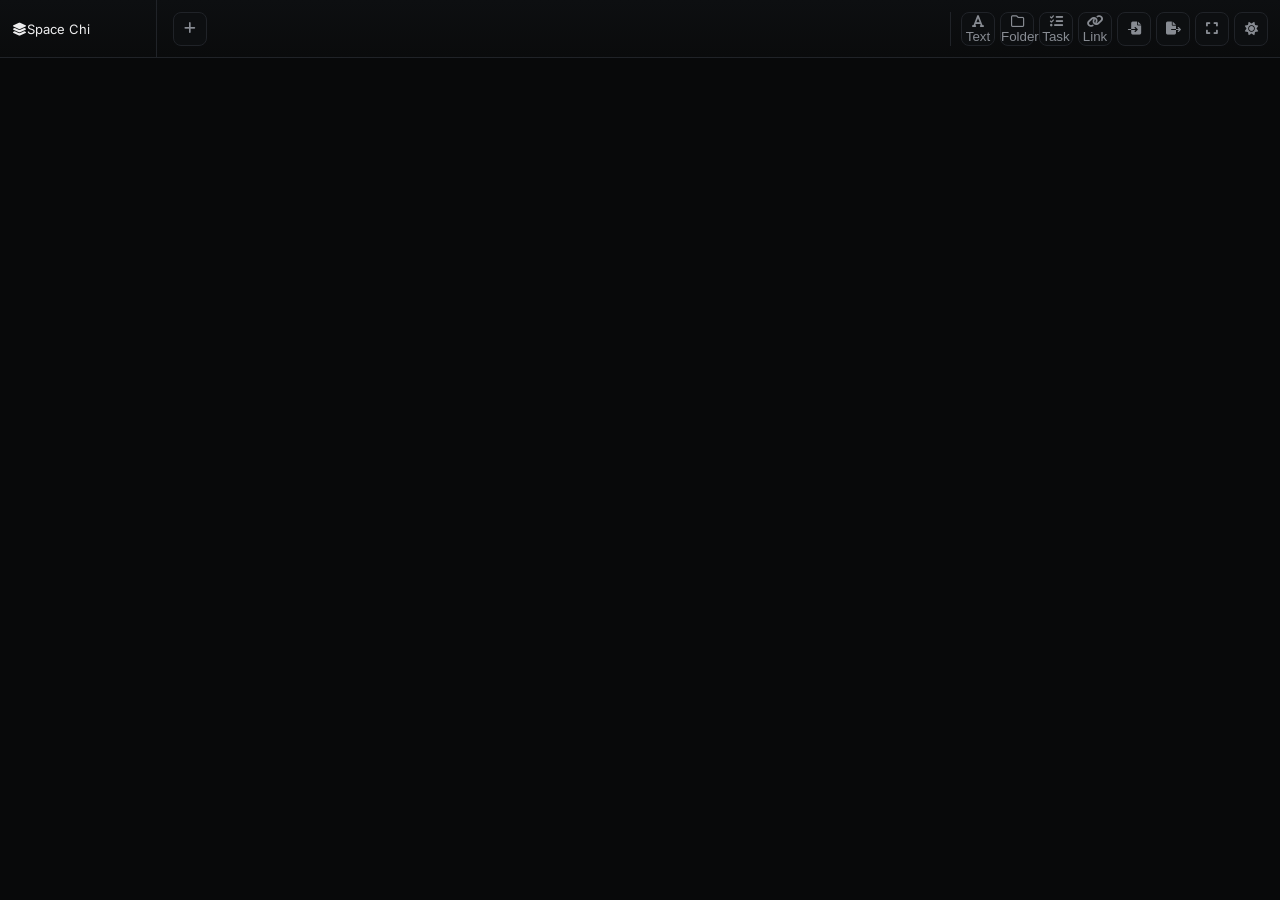
==== index.html @ f92df72c "Update index.html" ====
<!DOCTYPE html>
<html lang="en" dir="ltr">
<head>
  <meta charset="UTF-8">
  <meta name="viewport" content="width=device-width, initial-scale=1.0">
  <meta name="theme-color" content="#08090a">

  <title>Space Chi</title>

  <link rel="preconnect" href="https://fonts.googleapis.com">
  <link rel="preconnect" href="https://fonts.gstatic.com" crossorigin>
  <link href="https://fonts.googleapis.com/css2?family=Inter:wght@400;500;600;700&display=swap" rel="stylesheet">

  <link
    rel="stylesheet"
    href="https://cdnjs.cloudflare.com/ajax/libs/font-awesome/6.5.2/css/all.min.css"
  >

  <link rel="stylesheet" href="style.css">
</head>

<body>

<header class="topbar">

  <div class="brand">
    <div class="brand-mark">
      <i class="fa-solid fa-layer-group"></i>
    </div>

    <div class="brand-name">
      Space Chi
    </div>
  </div>

  <div class="spaces-area">
    <div id="tabs" class="tabs"></div>

    <button
      class="square-btn"
      id="addSpaceBtn"
      title="New Space"
      aria-label="New Space"
    >
      <i class="fa-solid fa-plus"></i>
    </button>
  </div>

  <div class="quick-actions">

    <button class="quick-btn" data-add="text" title="Add Text">
      <i class="fa-solid fa-font"></i>
      <span>Text</span>
    </button>

    <button class="quick-btn" data-add="parent" title="Add Folder">
      <i class="fa-regular fa-folder"></i>
      <span>Folder</span>
    </button>

    <button class="quick-btn" data-add="task" title="Add Task">
      <i class="fa-solid fa-list-check"></i>
      <span>Task</span>
    </button>

    <button class="quick-btn" data-add="link" title="Add Link">
      <i class="fa-solid fa-link"></i>
      <span>Link</span>
    </button>

    <button class="quick-btn" id="importBtn" title="Import JSON">
      <i class="fa-solid fa-file-import"></i>
    </button>

    <button class="quick-btn" id="exportBtn" title="Export JSON">
      <i class="fa-solid fa-file-export"></i>
    </button>

    <button class="quick-btn" id="fullscreenBtn" title="Fullscreen">
      <i class="fa-solid fa-expand"></i>
    </button>

    <button class="quick-btn" id="themeBtn" title="Light / Dark">
      <i class="fa-solid fa-sun"></i>
    </button>

  </div>
</header>


<main id="workspace">

  <section class="space" id="activeSpace">

    <div class="canvas" id="canvas">

      <div class="canvas-inner" id="canvasInner">

        <svg
          class="connections"
          id="connections"
          xmlns="http://www.w3.org/2000/svg"
        ></svg>

        <div class="empty" id="emptyState">
          <div class="empty-icon">
            <i class="fa-solid fa-cubes"></i>
          </div>

          <h2>Your space is empty</h2>
          <p>Add a text, folder, task or link to start.</p>

          <button class="btn primary" data-add="text">
            <i class="fa-solid fa-plus"></i>
            Add Text
          </button>
        </div>

        <div id="boxes"></div>

      </div>
    </div>

  </section>

</main>


<div class="mobile-toolbar">

  <button data-add="text">
    <i class="fa-solid fa-font"></i>
    <span>Text</span>
  </button>

  <button data-add="parent">
    <i class="fa-regular fa-folder"></i>
    <span>Folder</span>
  </button>

  <button data-add="task">
    <i class="fa-solid fa-list-check"></i>
    <span>Task</span>
  </button>

  <button data-add="link">
    <i class="fa-solid fa-link"></i>
    <span>Link</span>
  </button>

  <button id="mobileMoreBtn">
    <i class="fa-solid fa-ellipsis"></i>
    <span>More</span>
  </button>

</div>


<input
  type="file"
  id="importInput"
  accept="application/json,.json"
  hidden
>


<div id="modalRoot"></div>

<div id="toast"></div>


<script src="script.js" defer></script>

</body>
</html>
---- style.css ----
* {
  box-sizing: border-box;
  margin: 0;
  padding: 0;
}

:root {
  --bg: #08090a;
  --panel: #0d0f11;
  --panel-2: #111316;
  --panel-3: #16191d;

  --line: #202328;
  --line-light: #2a2e34;

  --text: #eeeeef;
  --muted: #888c93;
  --dim: #50545b;

  --accent: #ffffff;
  --danger: #d65b63;

  --radius: 14px;
  --radius-sm: 9px;

  --shadow:
    0 20px 70px rgba(0, 0, 0, .45);

  --font: "Inter", sans-serif;
}

html,
body {
  width: 100%;
  height: 100%;
}

body {
  background: var(--bg);
  color: var(--text);
  font-family: var(--font);

  overflow: hidden;

  font-size: 13px;

  -webkit-font-smoothing: antialiased;
}


/* =====================================================
   TOPBAR
===================================================== */

.topbar {
  height: 58px;

  display: flex;
  align-items: center;

  padding: 0 12px;

  border-bottom: 1px solid var(--line);

  background:
    linear-gradient(
      180deg,
      #0d0f11,
      #0a0b0c
    );

  position: relative;
  z-index: 100;
}


/* BRAND */

.brand {
  width: 145px;
  height: 100%;

  display: flex;
  align-items: center;

  border-right: 1px solid var(--line);

  padding-right: 14px;

  flex-shrink: 0;
}

.brand img {
  max-width: 110px;
  max-height: 34px;

  object-fit: contain;

  display: block;
}


/* SPACES */

.spaces-area {
  flex: 1;

  display: flex;
  align-items: center;

  min-width: 0;

  height: 100%;

  padding-left: 10px;
}


.tabs {
  height: 100%;

  display: flex;
  align-items: center;

  gap: 5px;

  overflow-x: auto;

  scrollbar-width: none;
}

.tabs::-webkit-scrollbar {
  display: none;
}


.tab {
  height: 34px;

  min-width: 120px;

  max-width: 190px;

  display: flex;
  align-items: center;

  gap: 8px;

  padding: 0 10px;

  border-radius: 8px;

  border: 1px solid transparent;

  color: var(--muted);

  background: transparent;

  cursor: pointer;

  user-select: none;

  transition: .18s ease;

  flex-shrink: 0;
}

.tab:hover {
  background: var(--panel-2);
  color: var(--text);
}

.tab.active {
  background: var(--panel-3);

  border-color: var(--line-light);

  color: var(--text);
}

.tab-icon {
  font-size: 10px;
  color: var(--dim);
}

.tab.active .tab-icon {
  color: var(--text);
}

.tab-name {
  overflow: hidden;

  text-overflow: ellipsis;

  white-space: nowrap;

  flex: 1;
}

.tab-actions {
  display: flex;
  gap: 3px;

  opacity: 0;

  transition: .15s;
}

.tab:hover .tab-actions,
.tab.active .tab-actions {
  opacity: 1;
}

.tab-action {
  width: 21px;
  height: 21px;

  border: 0;

  background: transparent;

  color: var(--dim);

  border-radius: 5px;

  cursor: pointer;
}

.tab-action:hover {
  background: var(--panel-3);
  color: var(--text);
}

.tab-action.delete:hover {
  color: var(--danger);
}


/* ADD SPACE */

.square-btn {
  width: 34px;
  height: 34px;

  flex-shrink: 0;

  margin-left: 6px;

  border: 1px solid var(--line);

  border-radius: 8px;

  background: var(--panel);

  color: var(--muted);

  cursor: pointer;

  transition: .18s;
}

.square-btn:hover {
  color: var(--text);

  border-color: var(--line-light);

  background: var(--panel-3);
}


/* QUICK ACTIONS */

.quick-actions {
  display: flex;

  gap: 5px;

  padding-left: 10px;

  margin-left: 10px;

  border-left: 1px solid var(--line);
}

.quick-btn {
  width: 34px;
  height: 34px;

  border: 1px solid var(--line);

  background: var(--panel);

  color: var(--muted);

  border-radius: 8px;

  cursor: pointer;

  transition: .18s;
}

.quick-btn:hover {
  color: var(--text);

  background: var(--panel-3);

  border-color: var(--line-light);
}


/* =====================================================
   WORKSPACE
===================================================== */

#workspace {
  position: relative;

  width: 100%;
  height: calc(100vh - 58px);

  overflow: hidden;
}


.space {
  position: absolute;

  inset: 0;

  display: none;
}

.space.active {
  display: block;
}


.canvas {
  width: 100%;
  height: 100%;

  overflow: auto;

  position: relative;

  scrollbar-width: thin;
  scrollbar-color: var(--line-light) transparent;
}


.canvas-inner {
  width: 2400px;
  height: 1600px;

  min-width: 100%;
  min-height: 100%;

  position: relative;

  background-color: #090a0b;

  background-image:
    linear-gradient(
      rgba(255,255,255,.018) 1px,
      transparent 1px
    ),
    linear-gradient(
      90deg,
      rgba(255,255,255,.018) 1px,
      transparent 1px
    );

  background-size: 40px 40px;
}


/* =====================================================
   EMPTY
===================================================== */

.empty {
  position: absolute;

  inset: 0;

  display: flex;

  align-items: center;
  justify-content: center;

  flex-direction: column;

  gap: 10px;

  pointer-events: none;
}

.empty-icon {
  width: 48px;
  height: 48px;

  border: 1px solid var(--line);

  border-radius: 14px;

  display: flex;

  align-items: center;
  justify-content: center;

  color: var(--dim);

  background: rgba(255,255,255,.01);
}

.empty-text {
  color: var(--dim);

  font-size: 12px;
}


/* =====================================================
   BOX
===================================================== */

.box {
  position: absolute;

  width: 290px;

  background: rgba(13,15,17,.96);

  border: 1px solid var(--line);

  border-radius: var(--radius);

  box-shadow: var(--shadow);

  overflow: hidden;

  transition:
    border-color .18s,
    box-shadow .18s,
    transform .1s;

  user-select: none;
}

.box:hover {
  border-color: var(--line-light);
}

.box.dragging {
  transform: scale(1.02);

  border-color: #444950;

  box-shadow:
    0 30px 100px rgba(0,0,0,.75);
}

.box.folder {
  width: 310px;
}


/* HEADER */

.box-header {
  height: 44px;

  display: flex;

  align-items: center;

  gap: 9px;

  padding: 0 10px;

  border-bottom: 1px solid var(--line);

  cursor: grab;
}

.box-header:active {
  cursor: grabbing;
}

.box-type {
  width: 24px;
  height: 24px;

  border-radius: 7px;

  display: flex;

  align-items: center;
  justify-content: center;

  color: var(--muted);

  background: var(--panel-3);

  flex-shrink: 0;

  font-size: 10px;
}

.box-title {
  flex: 1;

  min-width: 0;

  color: var(--text);

  font-size: 12px;

  font-weight: 600;

  outline: none;

  white-space: nowrap;

  overflow: hidden;

  text-overflow: ellipsis;
}

.box-title:empty::before {
  content: "Untitled";

  color: var(--dim);
}

.box-actions {
  display: flex;

  opacity: 0;

  transition: .15s;
}

.box:hover .box-actions {
  opacity: 1;
}

.box-btn {
  width: 25px;
  height: 25px;

  border: 0;

  background: transparent;

  color: var(--dim);

  border-radius: 6px;

  cursor: pointer;
}

.box-btn:hover {
  background: var(--panel-3);

  color: var(--text);
}

.box-btn.delete:hover {
  color: var(--danger);
}


/* BODY */

.box-body {
  padding: 13px;
}


/* =====================================================
   TEXT
===================================================== */

.editor {
  min-height: 65px;

  outline: none;

  color: #b9bcc1;

  font-size: 12px;

  line-height: 1.8;

  word-break: break-word;
}

.editor:empty::before {
  content: "Write something...";

  color: var(--dim);
}

.editor b {
  color: var(--text);
}

.editor a {
  color: #c3c7cd;

  text-decoration: underline;
}


.toolbar {
  display: flex;

  gap: 4px;

  padding: 8px 13px 11px;
}

.tool-btn {
  width: 28px;
  height: 26px;

  border: 1px solid var(--line);

  border-radius: 6px;

  background: var(--panel-2);

  color: var(--muted);

  cursor: pointer;
}

.tool-btn:hover {
  color: var(--text);

  border-color: var(--line-light);
}


/* =====================================================
   NOTE
===================================================== */

.note-editor {
  min-height: 80px;

  outline: none;

  color: #8e9298;

  font-size: 12px;

  line-height: 1.8;

  font-style: italic;
}

.note-editor:empty::before {
  content: "Add a note...";

  color: var(--dim);
}


/* =====================================================
   TASK
===================================================== */

.task-list {
  display: flex;

  flex-direction: column;

  gap: 5px;
}

.task {
  display: flex;

  align-items: center;

  gap: 7px;

  padding: 7px;

  border-radius: 7px;

  background: var(--panel-2);
}

.task-check {
  width: 16px;
  height: 16px;

  border: 1px solid #363a40;

  border-radius: 5px;

  background: transparent;

  color: white;

  display: flex;

  align-items: center;
  justify-content: center;

  cursor: pointer;

  flex-shrink: 0;

  font-size: 9px;
}

.task-check.checked {
  background: white;

  border-color: white;

  color: black;
}

.task-text {
  flex: 1;

  outline: none;

  color: #b9bcc1;

  font-size: 11.5px;
}

.task-text.done {
  color: var(--dim);

  text-decoration: line-through;
}

.task-text:empty::before {
  content: "Task...";

  color: var(--dim);
}

.task-remove {
  opacity: 0;

  border: 0;

  background: transparent;

  color: var(--dim);

  cursor: pointer;
}

.task:hover .task-remove {
  opacity: 1;
}

.task-remove:hover {
  color: var(--danger);
}

.add-task {
  width: 100%;

  margin-top: 6px;

  padding: 7px;

  border: 1px dashed var(--line);

  border-radius: 7px;

  background: transparent;

  color: var(--dim);

  cursor: pointer;

  font-size: 11px;
}

.add-task:hover {
  color: var(--text);

  border-color: var(--line-light);

  background: var(--panel-2);
}


/* =====================================================
   LINK
===================================================== */

.link-row {
  display: flex;

  gap: 6px;
}

.link-input {
  flex: 1;

  min-width: 0;

  height: 34px;

  padding: 0 9px;

  border: 1px solid var(--line);

  border-radius: 7px;

  background: var(--panel-2);

  color: var(--text);

  outline: none;

  font-family: var(--font);

  font-size: 11px;
}

.link-input:focus {
  border-color: var(--line-light);
}

.link-input::placeholder {
  color: var(--dim);
}

.link-go {
  width: 34px;

  border: 0;

  border-radius: 7px;

  background: var(--text);

  color: #090a0b;

  cursor: pointer;
}

.link-go:hover {
  opacity: .85;
}

.link-preview {
  display: flex;

  gap: 9px;

  align-items: center;

  margin-top: 9px;

  padding: 9px;

  border: 1px solid var(--line);

  border-radius: 8px;

  text-decoration: none;

  color: inherit;

  background: var(--panel-2);
}

.link-preview:hover {
  border-color: var(--line-light);
}

.link-preview-icon {
  width: 27px;
  height: 27px;

  border-radius: 7px;

  background: var(--panel-3);

  display: flex;

  align-items: center;
  justify-content: center;

  color: var(--muted);

  flex-shrink: 0;
}

.link-domain {
  font-size: 11px;

  color: var(--text);
}

.link-url {
  margin-top: 2px;

  font-size: 9px;

  color: var(--dim);

  overflow: hidden;

  text-overflow: ellipsis;

  white-space: nowrap;

  max-width: 210px;
}

.embed {
  margin-top: 10px;

  border-radius: 8px;

  overflow: hidden;

  border: 1px solid var(--line);
}

.embed iframe {
  display: block;

  width: 100%;
  height: 170px;

  border: 0;
}


/* =====================================================
   PARENT / FOLDER
===================================================== */

.folder-children {
  min-height: 55px;

  padding: 10px;

  border-top: 1px solid var(--line);

  display: flex;

  flex-wrap: wrap;

  align-content: flex-start;

  gap: 5px;
}

.child-tag {
  padding: 4px 8px;

  border: 1px solid var(--line);

  border-radius: 20px;

  background: var(--panel-2);

  color: var(--muted);

  font-size: 10px;
}

.no-children {
  color: var(--dim);

  font-size: 10px;
}

.parent-row {
  display: flex;

  align-items: center;

  gap: 7px;

  padding: 8px 13px;

  border-top: 1px solid var(--line);
}

.parent-row span {
  color: var(--dim);

  font-size: 10px;
}

.parent-select {
  flex: 1;

  height: 27px;

  border: 1px solid var(--line);

  border-radius: 6px;

  background: var(--panel-2);

  color: var(--muted);

  outline: none;

  font-family: var(--font);

  font-size: 10px;
}


/* =====================================================
   MOBILE
===================================================== */

.mobile-toolbar {
  display: none;
}


/* =====================================================
   TOAST
===================================================== */

#toast {
  position: fixed;

  left: 50%;
  bottom: 25px;

  transform: translate(-50%, 20px);

  padding: 9px 15px;

  border: 1px solid var(--line-light);

  border-radius: 9px;

  background: #15171a;

  color: var(--text);

  font-size: 11px;

  opacity: 0;

  pointer-events: none;

  transition: .2s;

  z-index: 10000;

  box-shadow: var(--shadow);
}

#toast.show {
  opacity: 1;

  transform: translate(-50%, 0);
}


/* =====================================================
   MODAL
===================================================== */

.modal {
  position: fixed;

  inset: 0;

  z-index: 9999;

  display: flex;

  align-items: center;
  justify-content: center;

  background: rgba(0,0,0,.72);

  backdrop-filter: blur(12px);
}

.modal.hidden {
  display: none;
}

.modal-card {
  width: min(360px, calc(100vw - 32px));

  padding: 22px;

  border: 1px solid var(--line-light);

  border-radius: 16px;

  background: #101214;

  box-shadow: 0 30px 100px rgba(0,0,0,.7);

  text-align: center;
}

.modal-icon {
  width: 42px;
  height: 42px;

  margin: 0 auto 12px;

  border-radius: 12px;

  display: flex;

  align-items: center;
  justify-content: center;

  background: rgba(214,91,99,.1);

  color: var(--danger);
}

.modal-card h3 {
  font-size: 14px;

  margin-bottom: 7px;
}

.modal-card p {
  color: var(--muted);

  font-size: 11px;

  line-height: 1.7;

  margin-bottom: 18px;
}

.modal-actions {
  display: flex;

  justify-content: flex-end;

  gap: 7px;
}

.btn {
  padding: 7px 13px;

  border-radius: 7px;

  border: 1px solid var(--line);

  cursor: pointer;

  font-family: var(--font);

  font-size: 11px;
}

.btn.secondary {
  background: transparent;

  color: var(--muted);
}

.btn.secondary:hover {
  background: var(--panel-3);

  color: var(--text);
}

.btn.danger {
  background: var(--danger);

  border-color: var(--danger);

  color: white;
}


/* =====================================================
   RESPONSIVE
===================================================== */

@media (max-width: 760px) {

  body {
    padding-bottom: 76px;
  }

  .topbar {
    height: 52px;

    padding: 0 8px;
  }

  .brand {
    width: auto;

    border-right: 0;

    padding-right: 8px;
  }

  .brand img {
    max-width: 75px;

    max-height: 28px;
  }

  .quick-actions {
    display: none;
  }

  .spaces-area {
    padding-left: 4px;
  }

  .tab {
    min-width: 105px;

    height: 32px;
  }

  .square-btn {
    width: 31px;
    height: 31px;
  }

  #workspace {
    height: calc(100vh - 52px);
  }

  .mobile-toolbar {
    position: fixed;

    z-index: 5000;

    bottom: 12px;

    left: 50%;

    transform: translateX(-50%);

    width: calc(100% - 20px);

    max-width: 480px;

    display: flex;

    align-items: center;

    justify-content: space-around;

    padding: 7px;

    border: 1px solid rgba(255,255,255,.08);

    border-radius: 17px;

    background: rgba(15,16,18,.88);

    backdrop-filter: blur(22px);

    box-shadow: 0 15px 50px rgba(0,0,0,.7);
  }

  .mobile-toolbar button {
    width: 52px;
    height: 47px;

    border: 0;

    border-radius: 11px;

    background: transparent;

    color: var(--dim);

    display: flex;

    flex-direction: column;

    align-items: center;

    justify-content: center;

    gap: 4px;

    cursor: pointer;

    font-family: var(--font);

    font-size: 9px;
  }

  .mobile-toolbar button:hover,
  .mobile-toolbar button:active {
    background: var(--panel-3);

    color: var(--text);
  }

  .mobile-toolbar i {
    font-size: 14px;
  }

  .mobile-toolbar button:first-child {
    color: var(--text);
  }

  .box {
    width: 260px;
  }

  .box.folder {
    width: 280px;
  }
}


/* SCROLLBAR */

::-webkit-scrollbar {
  width: 5px;
  height: 5px;
}

::-webkit-scrollbar-track {
  background: transparent;
}

::-webkit-scrollbar-thumb {
  background: #25282d;

  border-radius: 10px;
}
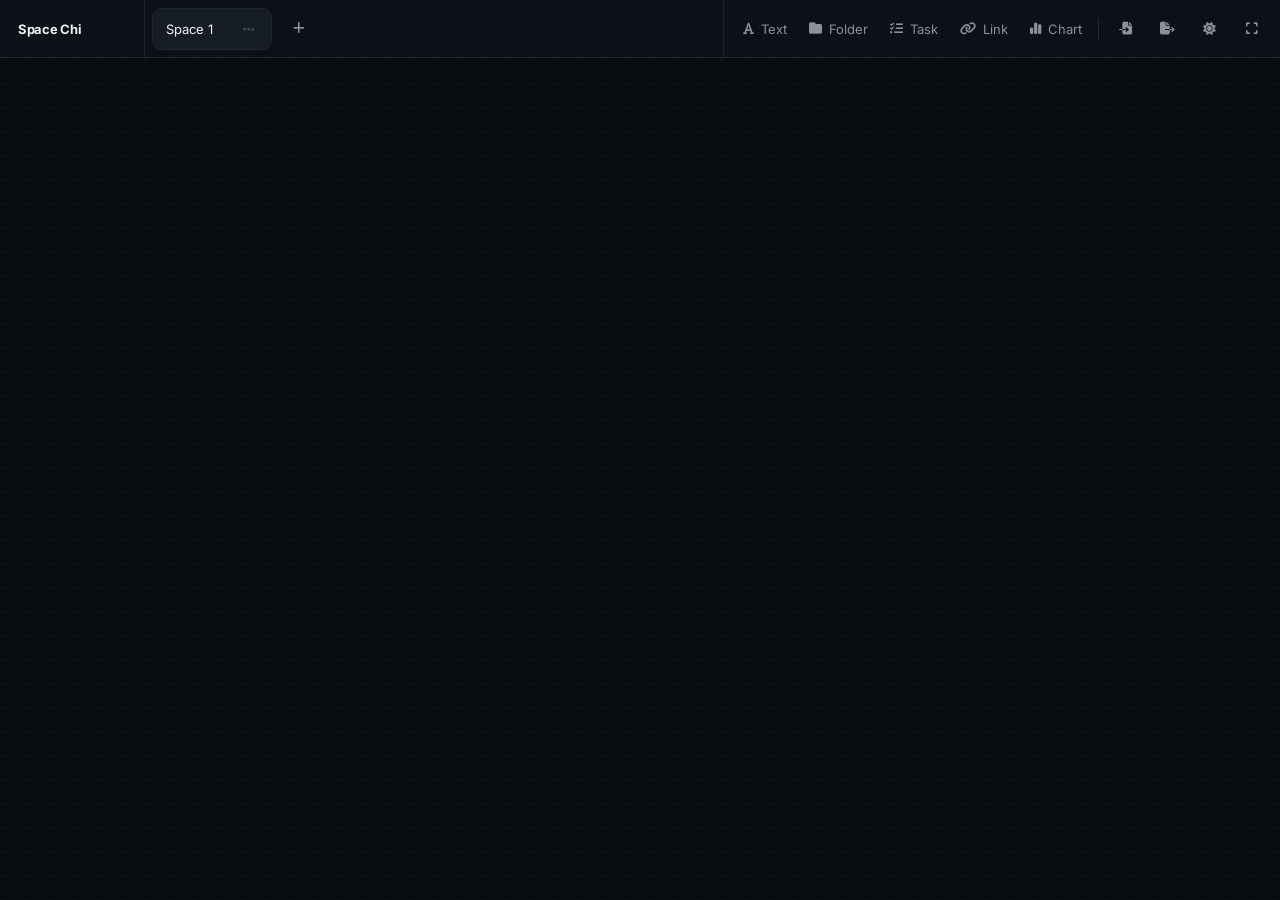
==== commit f0ddaf71: "Update index.html" ====
--- a/index.html
+++ b/index.html
@@ -3,13 +3,17 @@
 <head>
   <meta charset="UTF-8">
   <meta name="viewport" content="width=device-width, initial-scale=1.0">
-  <meta name="theme-color" content="#08090a">
+  <meta name="theme-color" content="#080b10">
 
   <title>Space Chi</title>
 
   <link rel="preconnect" href="https://fonts.googleapis.com">
   <link rel="preconnect" href="https://fonts.gstatic.com" crossorigin>
-  <link href="https://fonts.googleapis.com/css2?family=Inter:wght@400;500;600;700&display=swap" rel="stylesheet">
+
+  <link
+    href="https://fonts.googleapis.com/css2?family=Inter:wght@400;500;600;700;800&family=JetBrains+Mono:wght@400;500;600&display=swap"
+    rel="stylesheet"
+  >
 
   <link
     rel="stylesheet"
@@ -24,21 +28,15 @@
 <header class="topbar">
 
   <div class="brand">
-    <div class="brand-mark">
-      <i class="fa-solid fa-layer-group"></i>
-    </div>
-
-    <div class="brand-name">
-      Space Chi
-    </div>
+    <span>Space Chi</span>
   </div>
 
   <div class="spaces-area">
     <div id="tabs" class="tabs"></div>
 
     <button
+      id="addSpaceBtn"
       class="square-btn"
-      id="addSpaceBtn"
       title="New Space"
       aria-label="New Space"
     >
@@ -54,7 +52,7 @@
     </button>
 
     <button class="quick-btn" data-add="parent" title="Add Folder">
-      <i class="fa-regular fa-folder"></i>
+      <i class="fa-solid fa-folder"></i>
       <span>Folder</span>
     </button>
 
@@ -68,57 +66,85 @@
       <span>Link</span>
     </button>
 
-    <button class="quick-btn" id="importBtn" title="Import JSON">
+    <button class="quick-btn" data-add="chart" title="Add Chart">
+      <i class="fa-solid fa-chart-simple"></i>
+      <span>Chart</span>
+    </button>
+
+    <span class="action-separator"></span>
+
+    <button id="importBtn" class="square-btn" title="Import JSON">
       <i class="fa-solid fa-file-import"></i>
     </button>
 
-    <button class="quick-btn" id="exportBtn" title="Export JSON">
+    <button id="exportBtn" class="square-btn" title="Export JSON">
       <i class="fa-solid fa-file-export"></i>
     </button>
 
-    <button class="quick-btn" id="fullscreenBtn" title="Fullscreen">
+    <button id="themeBtn" class="square-btn" title="Toggle theme">
+      <i class="fa-solid fa-sun"></i>
+    </button>
+
+    <button id="fullscreenBtn" class="square-btn" title="Fullscreen">
       <i class="fa-solid fa-expand"></i>
     </button>
 
-    <button class="quick-btn" id="themeBtn" title="Light / Dark">
-      <i class="fa-solid fa-sun"></i>
-    </button>
-
   </div>
+
 </header>
 
 
 <main id="workspace">
 
-  <section class="space" id="activeSpace">
-
-    <div class="canvas" id="canvas">
-
-      <div class="canvas-inner" id="canvasInner">
-
-        <svg
-          class="connections"
-          id="connections"
-          xmlns="http://www.w3.org/2000/svg"
-        ></svg>
-
-        <div class="empty" id="emptyState">
-          <div class="empty-icon">
-            <i class="fa-solid fa-cubes"></i>
-          </div>
-
-          <h2>Your space is empty</h2>
-          <p>Add a text, folder, task or link to start.</p>
-
-          <button class="btn primary" data-add="text">
-            <i class="fa-solid fa-plus"></i>
-            Add Text
-          </button>
+  <section id="spaceViewport" class="space-viewport">
+
+    <div id="canvas" class="canvas">
+
+      <svg
+        id="dotBackground"
+        class="dot-background"
+        aria-hidden="true"
+      >
+        <defs>
+          <pattern
+            id="dotPattern"
+            width="24"
+            height="24"
+            patternUnits="userSpaceOnUse"
+          >
+            <circle
+              cx="2"
+              cy="2"
+              r="1"
+              class="dot"
+            />
+          </pattern>
+        </defs>
+
+        <rect
+          width="100%"
+          height="100%"
+          fill="url(#dotPattern)"
+        />
+      </svg>
+
+      <svg
+        id="connections"
+        class="connections"
+        aria-hidden="true"
+      ></svg>
+
+      <div id="boxesLayer" class="boxes-layer"></div>
+
+      <div id="emptyState" class="empty-state">
+        <div class="empty-icon">
+          <i class="fa-regular fa-square"></i>
         </div>
 
-        <div id="boxes"></div>
-
+        <h2>Your space is empty</h2>
+        <p>Add a box to start building your space.</p>
       </div>
+
     </div>
 
   </section>
@@ -126,7 +152,7 @@
 </main>
 
 
-<div class="mobile-toolbar">
+<nav class="mobile-toolbar">
 
   <button data-add="text">
     <i class="fa-solid fa-font"></i>
@@ -134,7 +160,7 @@
   </button>
 
   <button data-add="parent">
-    <i class="fa-regular fa-folder"></i>
+    <i class="fa-solid fa-folder"></i>
     <span>Folder</span>
   </button>
 
@@ -148,25 +174,25 @@
     <span>Link</span>
   </button>
 
-  <button id="mobileMoreBtn">
-    <i class="fa-solid fa-ellipsis"></i>
-    <span>More</span>
-  </button>
-
-</div>
+  <button data-add="chart">
+    <i class="fa-solid fa-chart-simple"></i>
+    <span>Chart</span>
+  </button>
+
+</nav>
 
 
 <input
+  id="fileInput"
   type="file"
-  id="importInput"
   accept="application/json,.json"
   hidden
 >
 
 
-<div id="modalRoot"></div>
-
-<div id="toast"></div>
+<div id="modalRoot" class="modal-root" hidden></div>
+
+<div id="toast" class="toast"></div>
 
 
 <script src="script.js" defer></script>
--- a/style.css
+++ b/style.css
@@ -5,28 +5,32 @@
 }
 
 :root {
-  --bg: #08090a;
-  --panel: #0d0f11;
-  --panel-2: #111316;
-  --panel-3: #16191d;
-
-  --line: #202328;
-  --line-light: #2a2e34;
-
-  --text: #eeeeef;
-  --muted: #888c93;
-  --dim: #50545b;
+  --bg: #080b10;
+  --panel: #0d1117;
+  --panel-2: #11161d;
+  --panel-3: #171d25;
+
+  --line: #202730;
+  --line-light: #2b333e;
+
+  --text: #eef1f4;
+  --muted: #89919c;
+  --dim: #565e69;
 
   --accent: #ffffff;
-  --danger: #d65b63;
+  --accent-text: #080b10;
+
+  --danger: #df6972;
+  --success: #73c991;
+
+  --shadow:
+    0 20px 70px rgba(0, 0, 0, .42);
 
   --radius: 14px;
   --radius-sm: 9px;
 
-  --shadow:
-    0 20px 70px rgba(0, 0, 0, .45);
-
   --font: "Inter", sans-serif;
+  --mono: "JetBrains Mono", monospace;
 }
 
 html,
@@ -35,86 +39,112 @@
   height: 100%;
 }
 
+html {
+  background: var(--bg);
+}
+
 body {
+  overflow: hidden;
   background: var(--bg);
   color: var(--text);
+
   font-family: var(--font);
-
-  overflow: hidden;
-
   font-size: 13px;
 
   -webkit-font-smoothing: antialiased;
-}
-
-
-/* =====================================================
+  text-rendering: optimizeLegibility;
+}
+
+button,
+input,
+textarea,
+select {
+  font: inherit;
+}
+
+button {
+  color: inherit;
+}
+
+button,
+a {
+  -webkit-tap-highlight-color: transparent;
+}
+
+button {
+  border: 0;
+  cursor: pointer;
+}
+
+::-webkit-scrollbar {
+  width: 8px;
+  height: 8px;
+}
+
+::-webkit-scrollbar-track {
+  background: transparent;
+}
+
+::-webkit-scrollbar-thumb {
+  background: var(--line-light);
+  border-radius: 99px;
+}
+
+
+/* =========================
    TOPBAR
-===================================================== */
+========================= */
 
 .topbar {
+  position: fixed;
+  z-index: 900;
+
+  top: 0;
+  left: 0;
+  right: 0;
+
   height: 58px;
 
   display: flex;
   align-items: center;
-
-  padding: 0 12px;
-
-  border-bottom: 1px solid var(--line);
 
   background:
     linear-gradient(
       180deg,
-      #0d0f11,
-      #0a0b0c
+      var(--panel),
+      var(--panel)
     );
 
-  position: relative;
-  z-index: 100;
-}
-
-
-/* BRAND */
+  border-bottom: 1px solid var(--line);
+}
 
 .brand {
   width: 145px;
+  min-width: 145px;
   height: 100%;
 
   display: flex;
   align-items: center;
 
+  padding: 0 18px;
+
   border-right: 1px solid var(--line);
 
-  padding-right: 14px;
-
-  flex-shrink: 0;
-}
-
-.brand img {
-  max-width: 110px;
-  max-height: 34px;
-
-  object-fit: contain;
-
-  display: block;
-}
-
-
-/* SPACES */
+  font-weight: 700;
+  letter-spacing: -.02em;
+}
 
 .spaces-area {
+  min-width: 0;
   flex: 1;
 
+  height: 100%;
+
   display: flex;
   align-items: center;
 
-  min-width: 0;
-
-  height: 100%;
-
-  padding-left: 10px;
-}
-
+  overflow: hidden;
+}
 
 .tabs {
   height: 100%;
@@ -122,10 +152,10 @@
   display: flex;
   align-items: center;
 
-  gap: 5px;
+  gap: 3px;
+  padding: 7px;
 
   overflow-x: auto;
-
   scrollbar-width: none;
 }
 
@@ -133,36 +163,29 @@
   display: none;
 }
 
-
 .tab {
-  height: 34px;
-
+  position: relative;
+
+  height: 42px;
   min-width: 120px;
-
   max-width: 190px;
 
   display: flex;
   align-items: center;
-
   gap: 8px;
 
-  padding: 0 10px;
-
-  border-radius: 8px;
+  padding: 0 10px 0 13px;
+
+  background: transparent;
+
+  color: var(--muted);
 
   border: 1px solid transparent;
-
-  color: var(--muted);
-
-  background: transparent;
-
-  cursor: pointer;
-
-  user-select: none;
-
-  transition: .18s ease;
-
-  flex-shrink: 0;
+  border-radius: 10px;
+
+  transition:
+    background .12s ease,
+    color .12s ease;
 }
 
 .tab:hover {
@@ -172,1179 +195,1561 @@
 
 .tab.active {
   background: var(--panel-3);
-
-  border-color: var(--line-light);
-
-  color: var(--text);
-}
-
-.tab-icon {
-  font-size: 10px;
+  border-color: var(--line);
+  color: var(--text);
+}
+
+.tab-name {
+  flex: 1;
+
+  overflow: hidden;
+  white-space: nowrap;
+  text-overflow: ellipsis;
+
+  text-align: left;
+}
+
+.tab-menu {
+  width: 26px;
+  height: 26px;
+
+  flex: 0 0 26px;
+
+  border-radius: 7px;
+
+  background: transparent;
   color: var(--dim);
-}
-
-.tab.active .tab-icon {
-  color: var(--text);
-}
-
-.tab-name {
+
+  opacity: .7;
+}
+
+.tab-menu:hover {
+  background: var(--line);
+  color: var(--text);
+}
+
+.square-btn {
+  width: 38px;
+  height: 38px;
+
+  flex: 0 0 38px;
+
+  display: grid;
+  place-items: center;
+
+  background: transparent;
+  color: var(--muted);
+
+  border-radius: 9px;
+
+  transition:
+    background .12s ease,
+    color .12s ease;
+}
+
+.square-btn:hover {
+  background: var(--panel-3);
+  color: var(--text);
+}
+
+.spaces-area > .square-btn {
+  margin-right: 8px;
+}
+
+.quick-actions {
+  height: 100%;
+
+  display: flex;
+  align-items: center;
+
+  gap: 4px;
+  padding: 0 10px;
+
+  border-left: 1px solid var(--line);
+}
+
+.quick-btn {
+  height: 36px;
+
+  display: flex;
+  align-items: center;
+  gap: 7px;
+
+  padding: 0 9px;
+
+  background: transparent;
+  color: var(--muted);
+
+  border-radius: 8px;
+
+  white-space: nowrap;
+}
+
+.quick-btn:hover {
+  background: var(--panel-3);
+  color: var(--text);
+}
+
+.action-separator {
+  width: 1px;
+  height: 22px;
+  background: var(--line);
+
+  margin: 0 3px;
+}
+
+
+/* =========================
+   WORKSPACE
+========================= */
+
+#workspace {
+  position: fixed;
+
+  inset: 58px 0 0 0;
+
   overflow: hidden;
-
-  text-overflow: ellipsis;
-
-  white-space: nowrap;
-
-  flex: 1;
-}
-
-.tab-actions {
-  display: flex;
-  gap: 3px;
-
-  opacity: 0;
-
-  transition: .15s;
-}
-
-.tab:hover .tab-actions,
-.tab.active .tab-actions {
-  opacity: 1;
-}
-
-.tab-action {
-  width: 21px;
-  height: 21px;
-
-  border: 0;
-
-  background: transparent;
-
-  color: var(--dim);
-
-  border-radius: 5px;
-
-  cursor: pointer;
-}
-
-.tab-action:hover {
-  background: var(--panel-3);
-  color: var(--text);
-}
-
-.tab-action.delete:hover {
-  color: var(--danger);
-}
-
-
-/* ADD SPACE */
-
-.square-btn {
-  width: 34px;
-  height: 34px;
-
-  flex-shrink: 0;
-
-  margin-left: 6px;
-
-  border: 1px solid var(--line);
-
-  border-radius: 8px;
-
-  background: var(--panel);
-
-  color: var(--muted);
-
-  cursor: pointer;
-
-  transition: .18s;
-}
-
-.square-btn:hover {
-  color: var(--text);
-
-  border-color: var(--line-light);
-
-  background: var(--panel-3);
-}
-
-
-/* QUICK ACTIONS */
-
-.quick-actions {
-  display: flex;
-
-  gap: 5px;
-
-  padding-left: 10px;
-
-  margin-left: 10px;
-
-  border-left: 1px solid var(--line);
-}
-
-.quick-btn {
-  width: 34px;
-  height: 34px;
-
-  border: 1px solid var(--line);
-
-  background: var(--panel);
-
-  color: var(--muted);
-
-  border-radius: 8px;
-
-  cursor: pointer;
-
-  transition: .18s;
-}
-
-.quick-btn:hover {
-  color: var(--text);
-
-  background: var(--panel-3);
-
-  border-color: var(--line-light);
-}
-
-
-/* =====================================================
-   WORKSPACE
-===================================================== */
-
-#workspace {
-  position: relative;
-
-  width: 100%;
-  height: calc(100vh - 58px);
-
-  overflow: hidden;
-}
-
-
-.space {
-  position: absolute;
-
-  inset: 0;
-
-  display: none;
-}
-
-.space.active {
-  display: block;
-}
-
-
-.canvas {
+}
+
+.space-viewport {
   width: 100%;
   height: 100%;
 
   overflow: auto;
 
+  overscroll-behavior: none;
+  scrollbar-gutter: stable;
+
+  background: var(--bg);
+}
+
+.canvas {
   position: relative;
 
-  scrollbar-width: thin;
-  scrollbar-color: var(--line-light) transparent;
-}
-
-
-.canvas-inner {
-  width: 2400px;
-  height: 1600px;
-
-  min-width: 100%;
-  min-height: 100%;
-
-  position: relative;
-
-  background-color: #090a0b;
-
-  background-image:
-    linear-gradient(
-      rgba(255,255,255,.018) 1px,
-      transparent 1px
-    ),
-    linear-gradient(
-      90deg,
-      rgba(255,255,255,.018) 1px,
-      transparent 1px
-    );
-
-  background-size: 40px 40px;
-}
-
-
-/* =====================================================
+  width: 3000px;
+  height: 2000px;
+
+  isolation: isolate;
+}
+
+.dot-background {
+  position: absolute;
+
+  inset: 0;
+
+  width: 100%;
+  height: 100%;
+
+  z-index: 0;
+
+  pointer-events: none;
+}
+
+.dot {
+  fill: var(--line-light);
+  opacity: .45;
+}
+
+.connections {
+  position: absolute;
+
+  inset: 0;
+
+  width: 100%;
+  height: 100%;
+
+  z-index: 2;
+
+  pointer-events: none;
+
+  overflow: visible;
+}
+
+.connection-path {
+  fill: none;
+
+  stroke: var(--dim);
+  stroke-width: 1.5;
+
+  opacity: .55;
+
+  vector-effect: non-scaling-stroke;
+}
+
+.boxes-layer {
+  position: absolute;
+
+  inset: 0;
+
+  z-index: 10;
+
+  pointer-events: none;
+}
+
+
+/* =========================
    EMPTY
-===================================================== */
-
-.empty {
+========================= */
+
+.empty-state {
   position: absolute;
 
-  inset: 0;
-
-  display: flex;
-
-  align-items: center;
-  justify-content: center;
-
-  flex-direction: column;
-
-  gap: 10px;
+  left: 50%;
+  top: 50%;
+
+  transform: translate(-50%, -50%);
+
+  z-index: 3;
+
+  width: 320px;
+
+  text-align: center;
 
   pointer-events: none;
+
+  transition: opacity .15s ease;
+}
+
+.empty-state.hidden {
+  display: none;
 }
 
 .empty-icon {
   width: 48px;
   height: 48px;
 
-  border: 1px solid var(--line);
-
-  border-radius: 14px;
-
-  display: flex;
-
+  display: grid;
+  place-items: center;
+
+  margin: 0 auto 16px;
+
+  border: 1px solid var(--line);
+  border-radius: 13px;
+
+  color: var(--muted);
+  background: var(--panel);
+}
+
+.empty-state h2 {
+  font-size: 16px;
+  margin-bottom: 7px;
+}
+
+.empty-state p {
+  color: var(--muted);
+  line-height: 1.6;
+}
+
+
+/* =========================
+   BOX
+========================= */
+
+.box {
+  position: absolute;
+
+  min-width: 260px;
+  min-height: 130px;
+
+  width: 340px;
+  height: 220px;
+
+  display: flex;
+  flex-direction: column;
+
+  pointer-events: auto;
+
+  background: var(--panel);
+
+  border: 1px solid var(--line);
+
+  border-radius: var(--radius);
+
+  box-shadow: 0 14px 42px rgba(0, 0, 0, .18);
+
+  overflow: hidden;
+
+  user-select: none;
+
+  will-change: transform;
+
+  transition:
+    border-color .12s ease,
+    box-shadow .12s ease;
+}
+
+.box:hover {
+  border-color: var(--line-light);
+}
+
+.box.is-dragging {
+  border-color: var(--line-light);
+
+  box-shadow:
+    0 24px 70px rgba(0, 0, 0, .32);
+
+  transition: none;
+}
+
+.box-header {
+  height: 42px;
+  min-height: 42px;
+
+  display: flex;
+  align-items: center;
+  gap: 8px;
+
+  padding: 0 8px 0 13px;
+
+  border-bottom: 1px solid var(--line);
+
+  background: var(--panel-2);
+
+  cursor: grab;
+
+  touch-action: none;
+
+  user-select: none;
+}
+
+.box-header:active {
+  cursor: grabbing;
+}
+
+.box-type {
+  width: 25px;
+  height: 25px;
+
+  display: grid;
+  place-items: center;
+
+  color: var(--muted);
+
+  font-size: 11px;
+}
+
+.box-title {
+  min-width: 0;
+  flex: 1;
+
+  color: var(--text);
+
+  font-weight: 600;
+
+  overflow: hidden;
+  white-space: nowrap;
+  text-overflow: ellipsis;
+}
+
+.box-actions {
+  display: flex;
+  align-items: center;
+  gap: 2px;
+}
+
+.box-btn {
+  width: 28px;
+  height: 28px;
+
+  display: grid;
+  place-items: center;
+
+  background: transparent;
+
+  color: var(--dim);
+
+  border-radius: 7px;
+}
+
+.box-btn:hover {
+  background: var(--line);
+  color: var(--text);
+}
+
+.box-btn.delete:hover {
+  color: var(--danger);
+}
+
+.box-body {
+  min-height: 0;
+  flex: 1;
+
+  padding: 13px;
+
+  overflow: auto;
+
+  user-select: text;
+}
+
+.box-resize {
+  position: absolute;
+
+  right: 2px;
+  bottom: 2px;
+
+  width: 18px;
+  height: 18px;
+
+  z-index: 20;
+
+  cursor: nwse-resize;
+
+  touch-action: none;
+}
+
+.box-resize::before {
+  content: "";
+
+  position: absolute;
+
+  right: 3px;
+  bottom: 3px;
+
+  width: 7px;
+  height: 7px;
+
+  border-right: 2px solid var(--dim);
+  border-bottom: 2px solid var(--dim);
+
+  opacity: .65;
+}
+
+
+/* =========================
+   TEXT
+========================= */
+
+.text-editor {
+  height: 100%;
+
+  display: flex;
+  flex-direction: column;
+}
+
+.rich-toolbar {
+  display: flex;
+  flex-wrap: wrap;
+
+  gap: 3px;
+
+  margin-bottom: 10px;
+}
+
+.rich-tool {
+  width: 29px;
+  height: 29px;
+
+  display: grid;
+  place-items: center;
+
+  border: 1px solid var(--line);
+
+  border-radius: 7px;
+
+  background: var(--panel-2);
+  color: var(--muted);
+}
+
+.rich-tool:hover {
+  color: var(--text);
+  border-color: var(--line-light);
+}
+
+.rich-content {
+  min-height: 100px;
+
+  flex: 1;
+
+  outline: none;
+
+  color: var(--text);
+
+  line-height: 1.7;
+
+  user-select: text;
+}
+
+.rich-content:empty::before {
+  content: "Write something...";
+  color: var(--dim);
+}
+
+.rich-content h2 {
+  font-size: 20px;
+  margin: 8px 0;
+}
+
+.rich-content h3 {
+  font-size: 16px;
+  margin: 8px 0;
+}
+
+.rich-content p {
+  margin: 5px 0;
+}
+
+.rich-content ul,
+.rich-content ol {
+  padding-left: 22px;
+  margin: 7px 0;
+}
+
+.rich-content blockquote {
+  margin: 9px 0;
+
+  padding: 7px 12px;
+
+  border-left: 2px solid var(--line-light);
+
+  color: var(--muted);
+}
+
+.rich-content a {
+  color: inherit;
+  text-decoration: underline;
+}
+
+
+/* =========================
+   TASK
+========================= */
+
+.task-list {
+  display: flex;
+  flex-direction: column;
+  gap: 7px;
+}
+
+.task-row {
+  display: flex;
+  align-items: center;
+  gap: 8px;
+
+  min-height: 36px;
+
+  padding: 5px 7px;
+
+  background: var(--panel-2);
+
+  border: 1px solid var(--line);
+
+  border-radius: 8px;
+}
+
+.task-check {
+  width: 19px;
+  height: 19px;
+
+  flex: 0 0 19px;
+
+  border: 1px solid var(--line-light);
+  border-radius: 5px;
+
+  background: transparent;
+
+  display: grid;
+  place-items: center;
+
+  color: var(--accent-text);
+}
+
+.task-row.done .task-check {
+  background: var(--accent);
+}
+
+.task-text {
+  flex: 1;
+
+  min-width: 0;
+
+  outline: none;
+
+  color: var(--text);
+
+  user-select: text;
+}
+
+.task-row.done .task-text {
+  color: var(--muted);
+  text-decoration: line-through;
+}
+
+.task-remove {
+  width: 24px;
+  height: 24px;
+
+  display: grid;
+  place-items: center;
+
+  color: var(--dim);
+
+  background: transparent;
+}
+
+.task-remove:hover {
+  color: var(--danger);
+}
+
+.add-task {
+  width: 100%;
+
+  height: 34px;
+
+  margin-top: 8px;
+
+  border: 1px dashed var(--line-light);
+
+  border-radius: 8px;
+
+  background: transparent;
+
+  color: var(--muted);
+}
+
+.add-task:hover {
+  color: var(--text);
+}
+
+
+/* =========================
+   LINK
+========================= */
+
+.link-box {
+  display: flex;
+  flex-direction: column;
+  gap: 10px;
+}
+
+.link-url {
+  display: flex;
+  gap: 7px;
+}
+
+.link-url input {
+  min-width: 0;
+  flex: 1;
+
+  height: 36px;
+
+  padding: 0 10px;
+
+  color: var(--text);
+  background: var(--panel-2);
+
+  border: 1px solid var(--line);
+  border-radius: 8px;
+
+  outline: none;
+}
+
+.link-url input:focus {
+  border-color: var(--line-light);
+}
+
+.link-save {
+  width: 38px;
+  height: 36px;
+
+  border-radius: 8px;
+
+  background: var(--accent);
+  color: var(--accent-text);
+}
+
+.link-preview {
+  flex: 1;
+
+  min-height: 80px;
+
+  padding: 12px;
+
+  border: 1px solid var(--line);
+
+  border-radius: 9px;
+
+  background: var(--panel-2);
+}
+
+.link-preview a {
+  color: var(--text);
+  text-decoration: none;
+  word-break: break-all;
+}
+
+.link-preview small {
+  display: block;
+
+  margin-top: 6px;
+
+  color: var(--muted);
+}
+
+.embed {
+  width: 100%;
+  height: 150px;
+
+  border: 0;
+  border-radius: 8px;
+
+  background: #000;
+}
+
+
+/* =========================
+   FOLDER
+========================= */
+
+.folder-box {
+  display: flex;
+  flex-direction: column;
+  gap: 9px;
+}
+
+.parent-description {
+  color: var(--muted);
+  line-height: 1.6;
+}
+
+.child-list {
+  display: flex;
+  flex-wrap: wrap;
+  gap: 6px;
+}
+
+.child-tag {
+  padding: 6px 8px;
+
+  border: 1px solid var(--line);
+
+  border-radius: 7px;
+
+  color: var(--muted);
+
+  background: var(--panel-2);
+}
+
+.no-children {
+  color: var(--dim);
+}
+
+.parent-select {
+  width: 100%;
+
+  height: 34px;
+
+  padding: 0 9px;
+
+  background: var(--panel-2);
+  color: var(--text);
+
+  border: 1px solid var(--line);
+  border-radius: 8px;
+
+  outline: none;
+}
+
+
+/* =========================
+   CHART
+========================= */
+
+.chart-box {
+  display: flex;
+  flex-direction: column;
+}
+
+.chart-meta {
+  display: flex;
+  align-items: center;
+  justify-content: space-between;
+
+  margin-bottom: 8px;
+}
+
+.chart-kind {
+  color: var(--muted);
+  font-size: 11px;
+}
+
+.chart-svg {
+  width: 100%;
+  height: 150px;
+
+  display: block;
+
+  overflow: visible;
+}
+
+.chart-grid {
+  stroke: var(--line);
+  stroke-width: 1;
+}
+
+.chart-axis {
+  stroke: var(--line-light);
+  stroke-width: 1;
+}
+
+.chart-bar {
+  fill: var(--text);
+  opacity: .82;
+}
+
+.chart-line {
+  fill: none;
+  stroke: var(--text);
+  stroke-width: 2.5;
+
+  vector-effect: non-scaling-stroke;
+}
+
+.chart-point {
+  fill: var(--panel);
+  stroke: var(--text);
+  stroke-width: 2;
+}
+
+.chart-pie-slice {
+  stroke: var(--panel);
+  stroke-width: 2;
+}
+
+.chart-label {
+  fill: var(--muted);
+  font-size: 9px;
+  font-family: var(--font);
+}
+
+.chart-legend {
+  display: flex;
+  flex-wrap: wrap;
+
+  gap: 6px;
+
+  margin-top: 5px;
+}
+
+.legend-item {
+  display: flex;
+  align-items: center;
+  gap: 5px;
+
+  color: var(--muted);
+
+  font-size: 10px;
+}
+
+.legend-dot {
+  width: 7px;
+  height: 7px;
+
+  border-radius: 50%;
+
+  background: var(--text);
+}
+
+.chart-empty {
+  height: 130px;
+
+  display: grid;
+  place-items: center;
+
+  color: var(--dim);
+}
+
+
+/* =========================
+   MOBILE
+========================= */
+
+.mobile-toolbar {
+  display: none;
+}
+
+
+/* =========================
+   MODAL
+========================= */
+
+.modal-root {
+  position: fixed;
+
+  inset: 0;
+
+  z-index: 1000;
+
+  display: grid;
+  place-items: center;
+
+  padding: 20px;
+
+  background: rgba(0, 0, 0, .62);
+
+  backdrop-filter: blur(7px);
+}
+
+.modal-root[hidden] {
+  display: none;
+}
+
+.modal {
+  width: min(560px, 100%);
+
+  max-height: min(760px, calc(100vh - 40px));
+
+  overflow: hidden;
+
+  display: flex;
+  flex-direction: column;
+
+  background: var(--panel);
+
+  border: 1px solid var(--line);
+
+  border-radius: 17px;
+
+  box-shadow: var(--shadow);
+}
+
+.modal-head {
+  display: flex;
+  align-items: center;
+  gap: 12px;
+
+  padding: 18px;
+
+  border-bottom: 1px solid var(--line);
+}
+
+.modal-icon {
+  width: 38px;
+  height: 38px;
+
+  display: grid;
+  place-items: center;
+
+  border-radius: 10px;
+
+  background: var(--panel-3);
+
+  color: var(--muted);
+}
+
+.modal-title {
+  flex: 1;
+}
+
+.modal-title h2 {
+  font-size: 15px;
+  margin-bottom: 3px;
+}
+
+.modal-title p {
+  color: var(--muted);
+  font-size: 12px;
+}
+
+.modal-close {
+  width: 32px;
+  height: 32px;
+
+  border-radius: 8px;
+
+  background: transparent;
+  color: var(--muted);
+}
+
+.modal-close:hover {
+  background: var(--panel-3);
+  color: var(--text);
+}
+
+.modal-body {
+  padding: 18px;
+
+  overflow: auto;
+}
+
+.modal-foot {
+  display: flex;
+  justify-content: flex-end;
+  gap: 8px;
+
+  padding: 14px 18px;
+
+  border-top: 1px solid var(--line);
+}
+
+.modal-input,
+.modal-select {
+  width: 100%;
+
+  height: 42px;
+
+  padding: 0 11px;
+
+  color: var(--text);
+  background: var(--panel-2);
+
+  border: 1px solid var(--line);
+
+  border-radius: 9px;
+
+  outline: none;
+}
+
+.modal-input:focus,
+.modal-select:focus {
+  border-color: var(--line-light);
+}
+
+.modal-label {
+  display: block;
+
+  margin-bottom: 7px;
+
+  color: var(--muted);
+
+  font-size: 11px;
+}
+
+.modal-field {
+  margin-bottom: 14px;
+}
+
+.modal-textarea {
+  width: 100%;
+  min-height: 90px;
+
+  resize: vertical;
+
+  padding: 11px;
+
+  color: var(--text);
+  background: var(--panel-2);
+
+  border: 1px solid var(--line);
+
+  border-radius: 9px;
+
+  outline: none;
+}
+
+.modal-textarea:focus {
+  border-color: var(--line-light);
+}
+
+.btn {
+  min-height: 38px;
+
+  padding: 0 14px;
+
+  border-radius: 9px;
+
+  border: 1px solid var(--line);
+
+  background: var(--panel-2);
+
+  color: var(--text);
+}
+
+.btn:hover {
+  border-color: var(--line-light);
+}
+
+.btn.primary {
+  background: var(--accent);
+  color: var(--accent-text);
+
+  border-color: var(--accent);
+}
+
+.btn.danger {
+  color: #fff;
+  background: var(--danger);
+  border-color: var(--danger);
+}
+
+.modal-note {
+  color: var(--muted);
+  line-height: 1.7;
+}
+
+
+/* =========================
+   CHART EDITOR
+========================= */
+
+.chart-type-tabs {
+  display: flex;
+  gap: 5px;
+
+  margin-bottom: 14px;
+}
+
+.chart-type {
+  flex: 1;
+
+  height: 36px;
+
+  background: var(--panel-2);
+
+  border: 1px solid var(--line);
+
+  border-radius: 8px;
+
+  color: var(--muted);
+}
+
+.chart-type.active {
+  background: var(--accent);
+  color: var(--accent-text);
+  border-color: var(--accent);
+}
+
+.chart-data {
+  display: flex;
+  flex-direction: column;
+  gap: 7px;
+}
+
+.chart-data-row {
+  display: grid;
+
+  grid-template-columns: 1fr 110px 35px;
+
+  gap: 6px;
+}
+
+.chart-data-row input {
+  height: 36px;
+
+  min-width: 0;
+
+  padding: 0 9px;
+
+  background: var(--panel-2);
+  color: var(--text);
+
+  border: 1px solid var(--line);
+
+  border-radius: 8px;
+
+  outline: none;
+}
+
+.chart-data-row button {
+  background: var(--panel-2);
+
+  color: var(--dim);
+
+  border: 1px solid var(--line);
+
+  border-radius: 8px;
+}
+
+.chart-data-row button:hover {
+  color: var(--danger);
+}
+
+.add-chart-row {
+  height: 35px;
+
+  margin-top: 7px;
+
+  width: 100%;
+
+  background: transparent;
+
+  border: 1px dashed var(--line-light);
+
+  color: var(--muted);
+
+  border-radius: 8px;
+}
+
+
+/* =========================
+   TOAST
+========================= */
+
+.toast {
+  position: fixed;
+
+  z-index: 950;
+
+  left: 50%;
+  bottom: 22px;
+
+  transform:
+    translate(-50%, 15px);
+
+  padding: 10px 14px;
+
+  background: var(--panel);
+
+  border: 1px solid var(--line);
+
+  border-radius: 9px;
+
+  color: var(--text);
+
+  box-shadow: var(--shadow);
+
+  opacity: 0;
+  pointer-events: none;
+
+  transition:
+    opacity .16s ease,
+    transform .16s ease;
+}
+
+.toast.show {
+  opacity: 1;
+
+  transform:
+    translate(-50%, 0);
+}
+
+
+/* =========================
+   404
+========================= */
+
+.error-page {
+  min-height: 100vh;
+
+  overflow: hidden;
+
+  background: var(--bg);
+}
+
+.error-page::before {
+  content: "";
+
+  position: fixed;
+  inset: 0;
+
+  pointer-events: none;
+
+  opacity: .4;
+
+  background-image:
+    radial-gradient(
+      circle,
+      var(--line-light) 1px,
+      transparent 1px
+    );
+
+  background-size: 24px 24px;
+}
+
+.error-screen {
+  position: relative;
+  z-index: 2;
+
+  min-height: 100vh;
+
+  display: grid;
+  place-items: center;
+
+  padding: 24px;
+}
+
+.error-card {
+  width: min(520px, 100%);
+
+  padding: 34px;
+
+  text-align: center;
+
+  background: var(--panel);
+
+  border: 1px solid var(--line);
+
+  border-radius: 18px;
+
+  box-shadow: var(--shadow);
+}
+
+.error-icon {
+  width: 58px;
+  height: 58px;
+
+  display: grid;
+  place-items: center;
+
+  margin: 0 auto 20px;
+
+  border: 1px solid var(--line);
+
+  border-radius: 15px;
+
+  background: var(--panel-2);
+
+  color: var(--muted);
+
+  font-size: 20px;
+}
+
+.error-code {
+  font-family: var(--mono);
+
+  font-size: clamp(70px, 15vw, 110px);
+
+  line-height: .9;
+
+  font-weight: 800;
+
+  letter-spacing: -.08em;
+
+  color: var(--text);
+
+  margin-bottom: 20px;
+}
+
+.error-card h1 {
+  font-size: 21px;
+
+  margin-bottom: 9px;
+}
+
+.error-card p {
+  max-width: 420px;
+
+  margin: 0 auto;
+
+  color: var(--muted);
+
+  line-height: 1.7;
+}
+
+.error-actions {
+  display: flex;
+  justify-content: center;
+  flex-wrap: wrap;
+
+  gap: 8px;
+
+  margin-top: 24px;
+}
+
+.primary-action,
+.secondary-action {
+  min-height: 40px;
+
+  display: inline-flex;
   align-items: center;
   justify-content: center;
 
-  color: var(--dim);
-
-  background: rgba(255,255,255,.01);
-}
-
-.empty-text {
-  color: var(--dim);
-
-  font-size: 12px;
-}
-
-
-/* =====================================================
-   BOX
-===================================================== */
-
-.box {
-  position: absolute;
-
-  width: 290px;
-
-  background: rgba(13,15,17,.96);
-
-  border: 1px solid var(--line);
-
-  border-radius: var(--radius);
-
-  box-shadow: var(--shadow);
-
-  overflow: hidden;
-
-  transition:
-    border-color .18s,
-    box-shadow .18s,
-    transform .1s;
-
-  user-select: none;
-}
-
-.box:hover {
-  border-color: var(--line-light);
-}
-
-.box.dragging {
-  transform: scale(1.02);
-
-  border-color: #444950;
-
-  box-shadow:
-    0 30px 100px rgba(0,0,0,.75);
-}
-
-.box.folder {
-  width: 310px;
-}
-
-
-/* HEADER */
-
-.box-header {
-  height: 44px;
-
-  display: flex;
-
-  align-items: center;
-
-  gap: 9px;
-
-  padding: 0 10px;
-
-  border-bottom: 1px solid var(--line);
-
-  cursor: grab;
-}
-
-.box-header:active {
-  cursor: grabbing;
-}
-
-.box-type {
-  width: 24px;
-  height: 24px;
-
-  border-radius: 7px;
-
-  display: flex;
-
+  gap: 8px;
+
+  padding: 0 14px;
+
+  border-radius: 9px;
+
+  text-decoration: none;
+
+  cursor: pointer;
+
+  font-size: 13px;
+}
+
+.primary-action {
+  background: var(--accent);
+  color: var(--accent-text);
+}
+
+.secondary-action {
+  background: var(--panel-2);
+  color: var(--text);
+
+  border: 1px solid var(--line);
+}
+
+.primary-action:hover,
+.secondary-action:hover {
+  opacity: .88;
+}
+
+.error-path {
+  display: flex;
   align-items: center;
   justify-content: center;
-
-  color: var(--muted);
-
-  background: var(--panel-3);
-
-  flex-shrink: 0;
+  gap: 8px;
+
+  margin-top: 25px;
+  padding-top: 16px;
+
+  border-top: 1px solid var(--line);
+
+  color: var(--dim);
 
   font-size: 10px;
 }
 
-.box-title {
-  flex: 1;
-
-  min-width: 0;
-
-  color: var(--text);
-
-  font-size: 12px;
-
-  font-weight: 600;
-
-  outline: none;
-
-  white-space: nowrap;
-
-  overflow: hidden;
-
-  text-overflow: ellipsis;
-}
-
-.box-title:empty::before {
-  content: "Untitled";
-
-  color: var(--dim);
-}
-
-.box-actions {
-  display: flex;
-
-  opacity: 0;
-
-  transition: .15s;
-}
-
-.box:hover .box-actions {
-  opacity: 1;
-}
-
-.box-btn {
-  width: 25px;
-  height: 25px;
-
-  border: 0;
-
-  background: transparent;
-
-  color: var(--dim);
-
-  border-radius: 6px;
-
-  cursor: pointer;
-}
-
-.box-btn:hover {
-  background: var(--panel-3);
-
-  color: var(--text);
-}
-
-.box-btn.delete:hover {
-  color: var(--danger);
-}
-
-
-/* BODY */
-
-.box-body {
-  padding: 13px;
-}
-
-
-/* =====================================================
-   TEXT
-===================================================== */
-
-.editor {
-  min-height: 65px;
-
-  outline: none;
-
-  color: #b9bcc1;
-
-  font-size: 12px;
-
-  line-height: 1.8;
-
-  word-break: break-word;
-}
-
-.editor:empty::before {
-  content: "Write something...";
-
-  color: var(--dim);
-}
-
-.editor b {
-  color: var(--text);
-}
-
-.editor a {
-  color: #c3c7cd;
-
-  text-decoration: underline;
-}
-
-
-.toolbar {
-  display: flex;
-
-  gap: 4px;
-
-  padding: 8px 13px 11px;
-}
-
-.tool-btn {
-  width: 28px;
-  height: 26px;
-
-  border: 1px solid var(--line);
-
-  border-radius: 6px;
-
-  background: var(--panel-2);
-
-  color: var(--muted);
-
-  cursor: pointer;
-}
-
-.tool-btn:hover {
-  color: var(--text);
-
-  border-color: var(--line-light);
-}
-
-
-/* =====================================================
-   NOTE
-===================================================== */
-
-.note-editor {
-  min-height: 80px;
-
-  outline: none;
-
-  color: #8e9298;
-
-  font-size: 12px;
-
-  line-height: 1.8;
-
-  font-style: italic;
-}
-
-.note-editor:empty::before {
-  content: "Add a note...";
-
-  color: var(--dim);
-}
-
-
-/* =====================================================
-   TASK
-===================================================== */
-
-.task-list {
-  display: flex;
-
-  flex-direction: column;
-
-  gap: 5px;
-}
-
-.task {
-  display: flex;
-
-  align-items: center;
-
-  gap: 7px;
-
-  padding: 7px;
-
-  border-radius: 7px;
-
-  background: var(--panel-2);
-}
-
-.task-check {
-  width: 16px;
-  height: 16px;
-
-  border: 1px solid #363a40;
-
-  border-radius: 5px;
-
-  background: transparent;
-
-  color: white;
-
-  display: flex;
-
-  align-items: center;
-  justify-content: center;
-
-  cursor: pointer;
-
-  flex-shrink: 0;
-
-  font-size: 9px;
-}
-
-.task-check.checked {
-  background: white;
-
-  border-color: white;
-
-  color: black;
-}
-
-.task-text {
-  flex: 1;
-
-  outline: none;
-
-  color: #b9bcc1;
-
-  font-size: 11.5px;
-}
-
-.task-text.done {
-  color: var(--dim);
-
-  text-decoration: line-through;
-}
-
-.task-text:empty::before {
-  content: "Task...";
-
-  color: var(--dim);
-}
-
-.task-remove {
-  opacity: 0;
-
-  border: 0;
-
-  background: transparent;
-
-  color: var(--dim);
-
-  cursor: pointer;
-}
-
-.task:hover .task-remove {
-  opacity: 1;
-}
-
-.task-remove:hover {
-  color: var(--danger);
-}
-
-.add-task {
-  width: 100%;
-
-  margin-top: 6px;
-
-  padding: 7px;
-
-  border: 1px dashed var(--line);
-
-  border-radius: 7px;
-
-  background: transparent;
-
-  color: var(--dim);
-
-  cursor: pointer;
-
-  font-size: 11px;
-}
-
-.add-task:hover {
-  color: var(--text);
-
-  border-color: var(--line-light);
-
-  background: var(--panel-2);
-}
-
-
-/* =====================================================
-   LINK
-===================================================== */
-
-.link-row {
-  display: flex;
-
-  gap: 6px;
-}
-
-.link-input {
-  flex: 1;
-
-  min-width: 0;
-
-  height: 34px;
-
-  padding: 0 9px;
-
-  border: 1px solid var(--line);
-
-  border-radius: 7px;
-
-  background: var(--panel-2);
-
-  color: var(--text);
-
-  outline: none;
-
-  font-family: var(--font);
-
-  font-size: 11px;
-}
-
-.link-input:focus {
-  border-color: var(--line-light);
-}
-
-.link-input::placeholder {
-  color: var(--dim);
-}
-
-.link-go {
-  width: 34px;
-
-  border: 0;
-
-  border-radius: 7px;
-
-  background: var(--text);
-
-  color: #090a0b;
-
-  cursor: pointer;
-}
-
-.link-go:hover {
-  opacity: .85;
-}
-
-.link-preview {
-  display: flex;
-
-  gap: 9px;
-
-  align-items: center;
-
-  margin-top: 9px;
-
-  padding: 9px;
-
-  border: 1px solid var(--line);
-
-  border-radius: 8px;
-
-  text-decoration: none;
-
-  color: inherit;
-
-  background: var(--panel-2);
-}
-
-.link-preview:hover {
-  border-color: var(--line-light);
-}
-
-.link-preview-icon {
-  width: 27px;
-  height: 27px;
-
-  border-radius: 7px;
-
-  background: var(--panel-3);
-
-  display: flex;
-
-  align-items: center;
-  justify-content: center;
-
-  color: var(--muted);
-
-  flex-shrink: 0;
-}
-
-.link-domain {
-  font-size: 11px;
-
-  color: var(--text);
-}
-
-.link-url {
-  margin-top: 2px;
-
-  font-size: 9px;
-
-  color: var(--dim);
-
-  overflow: hidden;
-
-  text-overflow: ellipsis;
-
-  white-space: nowrap;
-
-  max-width: 210px;
-}
-
-.embed {
-  margin-top: 10px;
-
-  border-radius: 8px;
-
-  overflow: hidden;
-
-  border: 1px solid var(--line);
-}
-
-.embed iframe {
-  display: block;
-
-  width: 100%;
-  height: 170px;
-
-  border: 0;
-}
-
-
-/* =====================================================
-   PARENT / FOLDER
-===================================================== */
-
-.folder-children {
-  min-height: 55px;
-
-  padding: 10px;
-
-  border-top: 1px solid var(--line);
-
-  display: flex;
-
-  flex-wrap: wrap;
-
-  align-content: flex-start;
-
-  gap: 5px;
-}
-
-.child-tag {
-  padding: 4px 8px;
-
-  border: 1px solid var(--line);
-
-  border-radius: 20px;
-
-  background: var(--panel-2);
-
-  color: var(--muted);
-
-  font-size: 10px;
-}
-
-.no-children {
-  color: var(--dim);
-
-  font-size: 10px;
-}
-
-.parent-row {
-  display: flex;
-
-  align-items: center;
-
-  gap: 7px;
-
-  padding: 8px 13px;
-
-  border-top: 1px solid var(--line);
-}
-
-.parent-row span {
-  color: var(--dim);
-
-  font-size: 10px;
-}
-
-.parent-select {
-  flex: 1;
-
-  height: 27px;
-
-  border: 1px solid var(--line);
-
-  border-radius: 6px;
-
-  background: var(--panel-2);
-
-  color: var(--muted);
-
-  outline: none;
-
-  font-family: var(--font);
-
-  font-size: 10px;
-}
-
-
-/* =====================================================
-   MOBILE
-===================================================== */
-
-.mobile-toolbar {
-  display: none;
-}
-
-
-/* =====================================================
-   TOAST
-===================================================== */
-
-#toast {
-  position: fixed;
-
-  left: 50%;
-  bottom: 25px;
-
-  transform: translate(-50%, 20px);
-
-  padding: 9px 15px;
-
-  border: 1px solid var(--line-light);
-
-  border-radius: 9px;
-
-  background: #15171a;
-
-  color: var(--text);
-
-  font-size: 11px;
-
-  opacity: 0;
-
-  pointer-events: none;
-
-  transition: .2s;
-
-  z-index: 10000;
-
-  box-shadow: var(--shadow);
-}
-
-#toast.show {
-  opacity: 1;
-
-  transform: translate(-50%, 0);
-}
-
-
-/* =====================================================
-   MODAL
-===================================================== */
-
-.modal {
-  position: fixed;
-
-  inset: 0;
-
-  z-index: 9999;
-
-  display: flex;
-
-  align-items: center;
-  justify-content: center;
-
-  background: rgba(0,0,0,.72);
-
-  backdrop-filter: blur(12px);
-}
-
-.modal.hidden {
-  display: none;
-}
-
-.modal-card {
-  width: min(360px, calc(100vw - 32px));
-
-  padding: 22px;
-
-  border: 1px solid var(--line-light);
-
-  border-radius: 16px;
-
-  background: #101214;
-
-  box-shadow: 0 30px 100px rgba(0,0,0,.7);
-
-  text-align: center;
-}
-
-.modal-icon {
-  width: 42px;
-  height: 42px;
-
-  margin: 0 auto 12px;
-
-  border-radius: 12px;
-
-  display: flex;
-
-  align-items: center;
-  justify-content: center;
-
-  background: rgba(214,91,99,.1);
-
-  color: var(--danger);
-}
-
-.modal-card h3 {
-  font-size: 14px;
-
-  margin-bottom: 7px;
-}
-
-.modal-card p {
-  color: var(--muted);
-
-  font-size: 11px;
-
-  line-height: 1.7;
-
-  margin-bottom: 18px;
-}
-
-.modal-actions {
-  display: flex;
-
-  justify-content: flex-end;
-
-  gap: 7px;
-}
-
-.btn {
-  padding: 7px 13px;
-
-  border-radius: 7px;
-
-  border: 1px solid var(--line);
-
-  cursor: pointer;
-
-  font-family: var(--font);
-
-  font-size: 11px;
-}
-
-.btn.secondary {
-  background: transparent;
-
-  color: var(--muted);
-}
-
-.btn.secondary:hover {
-  background: var(--panel-3);
-
-  color: var(--text);
-}
-
-.btn.danger {
-  background: var(--danger);
-
-  border-color: var(--danger);
-
-  color: white;
-}
-
-
-/* =====================================================
+.error-path code {
+  font-family: var(--mono);
+}
+
+
+/* =========================
+   LIGHT THEME
+========================= */
+
+html[data-theme="light"] {
+  --bg: #f3f5f7;
+  --panel: #ffffff;
+  --panel-2: #f8f9fa;
+  --panel-3: #eef1f4;
+
+  --line: #dfe3e8;
+  --line-light: #cbd1d8;
+
+  --text: #171a1e;
+  --muted: #68717c;
+  --dim: #969da5;
+
+  --accent: #111419;
+  --accent-text: #ffffff;
+
+  --shadow:
+    0 20px 70px rgba(0, 0, 0, .12);
+}
+
+html[data-theme="light"] .dot {
+  opacity: .5;
+}
+
+
+/* =========================
    RESPONSIVE
-===================================================== */
-
-@media (max-width: 760px) {
-
-  body {
-    padding-bottom: 76px;
-  }
-
-  .topbar {
-    height: 52px;
-
-    padding: 0 8px;
-  }
-
-  .brand {
-    width: auto;
-
-    border-right: 0;
-
-    padding-right: 8px;
-  }
-
-  .brand img {
-    max-width: 75px;
-
-    max-height: 28px;
-  }
-
-  .quick-actions {
+========================= */
+
+@media (max-width: 900px) {
+
+  .quick-btn span {
     display: none;
   }
 
-  .spaces-area {
-    padding-left: 4px;
+  .quick-btn {
+    width: 34px;
+    padding: 0;
+    justify-content: center;
   }
 
-  .tab {
+  .brand {
+    width: 120px;
+    min-width: 120px;
+  }
+
+}
+
+@media (max-width: 760px) {
+
+  .topbar {
+    height: 54px;
+  }
+
+  .brand {
+    width: 105px;
     min-width: 105px;
 
-    height: 32px;
+    padding: 0 13px;
+
+    font-size: 12px;
   }
 
-  .square-btn {
-    width: 31px;
-    height: 31px;
+  .quick-actions {
+    padding: 0 5px;
   }
 
+  .quick-actions [data-add],
+  .action-separator,
+  #importBtn,
+  #exportBtn {
+    display: none;
+  }
+
   #workspace {
-    height: calc(100vh - 52px);
+    inset: 54px 0 65px 0;
   }
 
   .mobile-toolbar {
     position: fixed;
 
-    z-index: 5000;
-
-    bottom: 12px;
-
-    left: 50%;
-
-    transform: translateX(-50%);
-
-    width: calc(100% - 20px);
-
-    max-width: 480px;
-
+    z-index: 850;
+
+    left: 10px;
+    right: 10px;
+    bottom: 10px;
+
+    height: 55px;
+
+    display: grid;
+    grid-template-columns: repeat(5, 1fr);
+
+    padding: 5px;
+
+    background: var(--panel);
+
+    border: 1px solid var(--line);
+
+    border-radius: 15px;
+
+    box-shadow: var(--shadow);
+  }
+
+  .mobile-toolbar button {
     display: flex;
-
+    flex-direction: column;
     align-items: center;
-
-    justify-content: space-around;
-
-    padding: 7px;
-
-    border: 1px solid rgba(255,255,255,.08);
-
-    border-radius: 17px;
-
-    background: rgba(15,16,18,.88);
-
-    backdrop-filter: blur(22px);
-
-    box-shadow: 0 15px 50px rgba(0,0,0,.7);
-  }
-
-  .mobile-toolbar button {
-    width: 52px;
-    height: 47px;
-
-    border: 0;
-
-    border-radius: 11px;
+    justify-content: center;
+
+    gap: 3px;
 
     background: transparent;
 
-    color: var(--dim);
-
-    display: flex;
-
-    flex-direction: column;
-
-    align-items: center;
-
-    justify-content: center;
-
-    gap: 4px;
-
-    cursor: pointer;
-
-    font-family: var(--font);
+    color: var(--muted);
+
+    border-radius: 9px;
 
     font-size: 9px;
   }
 
-  .mobile-toolbar button:hover,
-  .mobile-toolbar button:active {
+  .mobile-toolbar button:hover {
     background: var(--panel-3);
-
     color: var(--text);
   }
 
   .mobile-toolbar i {
-    font-size: 14px;
+    font-size: 13px;
   }
 
-  .mobile-toolbar button:first-child {
-    color: var(--text);
+  .box {
+    min-width: 240px;
   }
 
-  .box {
-    width: 260px;
+  .error-card {
+    padding: 27px 20px;
   }
 
-  .box.folder {
-    width: 280px;
+}
+
+@media (max-width: 480px) {
+
+  .tab {
+    min-width: 100px;
   }
-}
-
-
-/* SCROLLBAR */
-
-::-webkit-scrollbar {
-  width: 5px;
-  height: 5px;
-}
-
-::-webkit-scrollbar-track {
-  background: transparent;
-}
-
-::-webkit-scrollbar-thumb {
-  background: #25282d;
-
-  border-radius: 10px;
-} 
+
+  .error-actions {
+    flex-direction: column;
+  }
+
+  .primary-action,
+  .secondary-action {
+    width: 100%;
+  }
+
+}
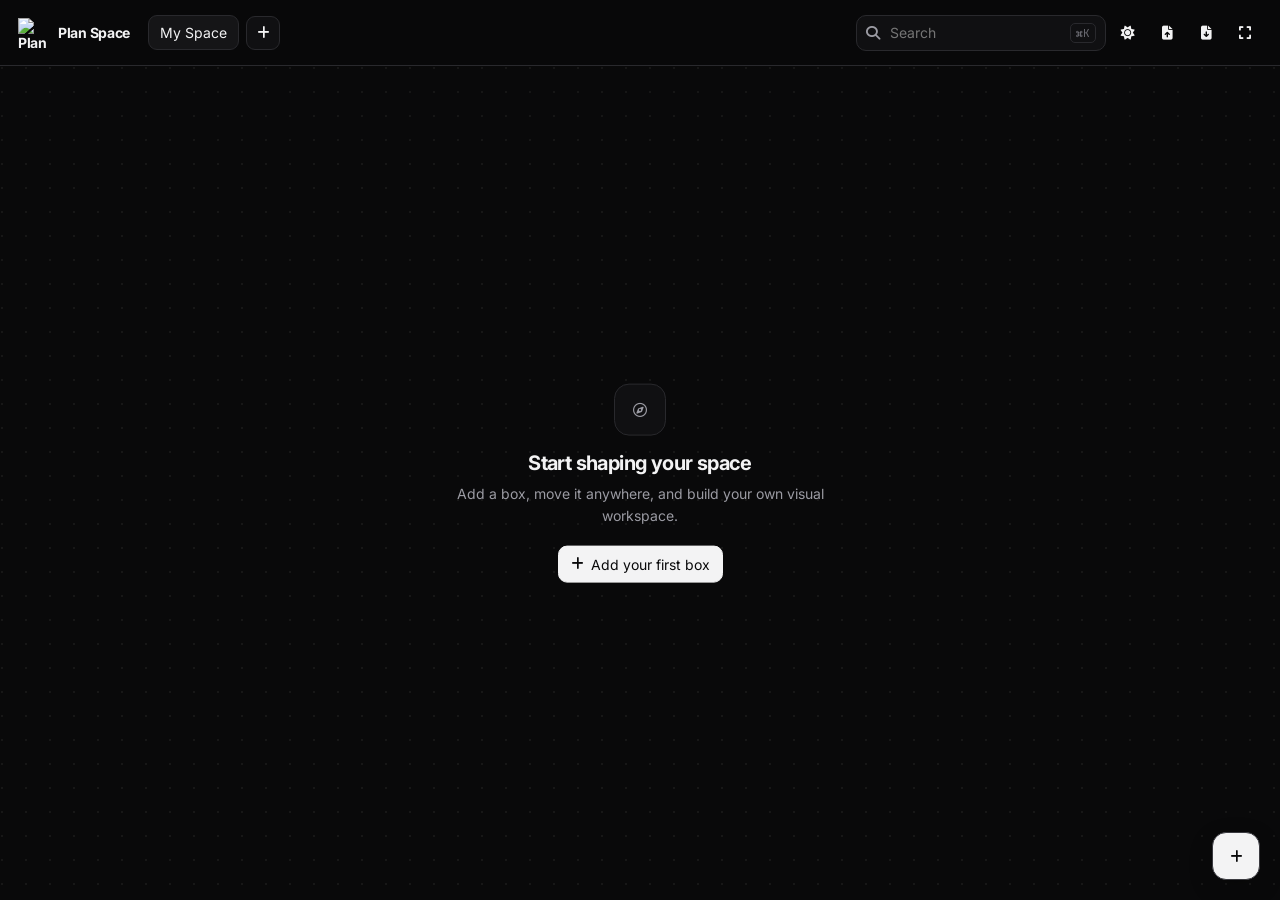
==== commit b79117ff: "Add files via upload" ====
--- a/index.html
+++ b/index.html
@@ -1,201 +1,70 @@
-<!DOCTYPE html>
-<html lang="en" dir="ltr">
+<!doctype html>
+<html lang="en" data-theme="dark">
 <head>
-  <meta charset="UTF-8">
-  <meta name="viewport" content="width=device-width, initial-scale=1.0">
-  <meta name="theme-color" content="#080b10">
-
-  <title>Space Chi</title>
-
+  <meta charset="utf-8">
+  <meta name="viewport" content="width=device-width, initial-scale=1, viewport-fit=cover">
+  <meta name="theme-color" content="#0b0b0c">
+  <meta name="description" content="Plan Space — a visual workspace for ideas, tasks, links, folders and charts.">
+  <title>Plan Space</title>
   <link rel="preconnect" href="https://fonts.googleapis.com">
   <link rel="preconnect" href="https://fonts.gstatic.com" crossorigin>
-
-  <link
-    href="https://fonts.googleapis.com/css2?family=Inter:wght@400;500;600;700;800&family=JetBrains+Mono:wght@400;500;600&display=swap"
-    rel="stylesheet"
-  >
-
-  <link
-    rel="stylesheet"
-    href="https://cdnjs.cloudflare.com/ajax/libs/font-awesome/6.5.2/css/all.min.css"
-  >
-
+  <link href="https://fonts.googleapis.com/css2?family=Inter:wght@400;500;600;700&family=JetBrains+Mono:wght@400;500;600&display=swap" rel="stylesheet">
+  <link rel="stylesheet" href="https://cdnjs.cloudflare.com/ajax/libs/font-awesome/6.5.2/css/all.min.css" crossorigin="anonymous" referrerpolicy="no-referrer">
   <link rel="stylesheet" href="style.css">
 </head>
+<body>
+  <header class="app-header" id="appHeader">
+    <div class="brand">
+      <img class="brand-logo" src="https://cdn.imgurl.ir/uploads/e9468_InShot_20260930_203439477.png" alt="Plan Space logo">
+      <span>Plan Space</span>
+    </div>
+    <div class="space-tabs-wrap">
+      <nav class="space-tabs" id="spaceTabs" aria-label="Spaces"></nav>
+      <button class="icon-btn tab-add" data-action="new-space" aria-label="Create space" title="Create space"><i class="fa-solid fa-plus"></i></button>
+    </div>
+    <div class="header-actions">
+      <label class="search-box" aria-label="Search current space">
+        <i class="fa-solid fa-magnifying-glass"></i>
+        <input id="searchInput" type="search" placeholder="Search" autocomplete="off">
+        <kbd>⌘K</kbd>
+      </label>
+      <button class="icon-btn" data-action="theme" aria-label="Toggle theme" title="Toggle theme"><i class="fa-solid fa-moon"></i></button>
+      <button class="icon-btn" data-action="import" aria-label="Import workspace" title="Import"><i class="fa-solid fa-file-arrow-up"></i></button>
+      <button class="icon-btn" data-action="export" aria-label="Export workspace" title="Export"><i class="fa-solid fa-file-arrow-down"></i></button>
+      <button class="icon-btn" data-action="fullscreen" aria-label="Toggle fullscreen" title="Fullscreen"><i class="fa-solid fa-expand"></i></button>
+    </div>
+  </header>
 
-<body>
+  <main class="app-main">
+    <section class="workspace" id="workspace" aria-label="Plan Space workspace">
+      <div class="canvas-surface" id="canvasSurface">
+        <svg class="canvas-connections" id="connections" aria-hidden="true"></svg>
+        <div class="canvas-box-layer" id="boxLayer"></div>
+        <div class="empty-state" id="emptyState">
+          <div class="empty-icon"><i class="fa-regular fa-compass"></i></div>
+          <h1>Start shaping your space</h1>
+          <p>Add a box, move it anywhere, and build your own visual workspace.</p>
+          <button class="primary-btn" data-action="add-box"><i class="fa-solid fa-plus"></i> Add your first box</button>
+        </div>
+      </div>
+    </section>
+  </main>
 
-<header class="topbar">
-
-  <div class="brand">
-    <span>Space Chi</span>
+  <div class="desktop-fab" id="desktopFab">
+    <button class="fab-btn" data-action="add-box" aria-label="Add box" title="Add box"><i class="fa-solid fa-plus"></i></button>
   </div>
 
-  <div class="spaces-area">
-    <div id="tabs" class="tabs"></div>
+  <nav class="mobile-toolbar" aria-label="Workspace actions">
+    <button data-action="add-box"><i class="fa-solid fa-plus"></i><span>Add</span></button>
+    <button data-action="search-focus"><i class="fa-solid fa-magnifying-glass"></i><span>Search</span></button>
+    <button data-action="theme"><i class="fa-solid fa-circle-half-stroke"></i><span>Theme</span></button>
+    <button data-action="more"><i class="fa-solid fa-ellipsis"></i><span>More</span></button>
+  </nav>
 
-    <button
-      id="addSpaceBtn"
-      class="square-btn"
-      title="New Space"
-      aria-label="New Space"
-    >
-      <i class="fa-solid fa-plus"></i>
-    </button>
-  </div>
+  <div class="modal-root" id="modalRoot" hidden></div>
+  <div class="toast-root" id="toastRoot" aria-live="polite"></div>
+  <input type="file" id="importFile" accept="application/json,.json" hidden>
 
-  <div class="quick-actions">
-
-    <button class="quick-btn" data-add="text" title="Add Text">
-      <i class="fa-solid fa-font"></i>
-      <span>Text</span>
-    </button>
-
-    <button class="quick-btn" data-add="parent" title="Add Folder">
-      <i class="fa-solid fa-folder"></i>
-      <span>Folder</span>
-    </button>
-
-    <button class="quick-btn" data-add="task" title="Add Task">
-      <i class="fa-solid fa-list-check"></i>
-      <span>Task</span>
-    </button>
-
-    <button class="quick-btn" data-add="link" title="Add Link">
-      <i class="fa-solid fa-link"></i>
-      <span>Link</span>
-    </button>
-
-    <button class="quick-btn" data-add="chart" title="Add Chart">
-      <i class="fa-solid fa-chart-simple"></i>
-      <span>Chart</span>
-    </button>
-
-    <span class="action-separator"></span>
-
-    <button id="importBtn" class="square-btn" title="Import JSON">
-      <i class="fa-solid fa-file-import"></i>
-    </button>
-
-    <button id="exportBtn" class="square-btn" title="Export JSON">
-      <i class="fa-solid fa-file-export"></i>
-    </button>
-
-    <button id="themeBtn" class="square-btn" title="Toggle theme">
-      <i class="fa-solid fa-sun"></i>
-    </button>
-
-    <button id="fullscreenBtn" class="square-btn" title="Fullscreen">
-      <i class="fa-solid fa-expand"></i>
-    </button>
-
-  </div>
-
-</header>
-
-
-<main id="workspace">
-
-  <section id="spaceViewport" class="space-viewport">
-
-    <div id="canvas" class="canvas">
-
-      <svg
-        id="dotBackground"
-        class="dot-background"
-        aria-hidden="true"
-      >
-        <defs>
-          <pattern
-            id="dotPattern"
-            width="24"
-            height="24"
-            patternUnits="userSpaceOnUse"
-          >
-            <circle
-              cx="2"
-              cy="2"
-              r="1"
-              class="dot"
-            />
-          </pattern>
-        </defs>
-
-        <rect
-          width="100%"
-          height="100%"
-          fill="url(#dotPattern)"
-        />
-      </svg>
-
-      <svg
-        id="connections"
-        class="connections"
-        aria-hidden="true"
-      ></svg>
-
-      <div id="boxesLayer" class="boxes-layer"></div>
-
-      <div id="emptyState" class="empty-state">
-        <div class="empty-icon">
-          <i class="fa-regular fa-square"></i>
-        </div>
-
-        <h2>Your space is empty</h2>
-        <p>Add a box to start building your space.</p>
-      </div>
-
-    </div>
-
-  </section>
-
-</main>
-
-
-<nav class="mobile-toolbar">
-
-  <button data-add="text">
-    <i class="fa-solid fa-font"></i>
-    <span>Text</span>
-  </button>
-
-  <button data-add="parent">
-    <i class="fa-solid fa-folder"></i>
-    <span>Folder</span>
-  </button>
-
-  <button data-add="task">
-    <i class="fa-solid fa-list-check"></i>
-    <span>Task</span>
-  </button>
-
-  <button data-add="link">
-    <i class="fa-solid fa-link"></i>
-    <span>Link</span>
-  </button>
-
-  <button data-add="chart">
-    <i class="fa-solid fa-chart-simple"></i>
-    <span>Chart</span>
-  </button>
-
-</nav>
-
-
-<input
-  id="fileInput"
-  type="file"
-  accept="application/json,.json"
-  hidden
->
-
-
-<div id="modalRoot" class="modal-root" hidden></div>
-
-<div id="toast" class="toast"></div>
-
-
-<script src="script.js" defer></script>
-
+  <script src="script.js" defer></script>
 </body>
 </html>
--- a/style.css
+++ b/style.css
@@ -1,1755 +1,246 @@
-* {
-  box-sizing: border-box;
-  margin: 0;
-  padding: 0;
-}
-
 :root {
-  --bg: #080b10;
-  --panel: #0d1117;
-  --panel-2: #11161d;
-  --panel-3: #171d25;
-
-  --line: #202730;
-  --line-light: #2b333e;
-
-  --text: #eef1f4;
-  --muted: #89919c;
-  --dim: #565e69;
-
-  --accent: #ffffff;
-  --accent-text: #080b10;
-
-  --danger: #df6972;
-  --success: #73c991;
-
-  --shadow:
-    0 20px 70px rgba(0, 0, 0, .42);
-
-  --radius: 14px;
-  --radius-sm: 9px;
-
-  --font: "Inter", sans-serif;
-  --mono: "JetBrains Mono", monospace;
-}
-
-html,
-body {
-  width: 100%;
-  height: 100%;
-}
-
-html {
-  background: var(--bg);
-}
-
-body {
-  overflow: hidden;
-  background: var(--bg);
-  color: var(--text);
-
-  font-family: var(--font);
-  font-size: 13px;
-
-  -webkit-font-smoothing: antialiased;
-  text-rendering: optimizeLegibility;
-}
-
-button,
-input,
-textarea,
-select {
-  font: inherit;
-}
-
-button {
-  color: inherit;
-}
-
-button,
-a {
-  -webkit-tap-highlight-color: transparent;
-}
-
-button {
-  border: 0;
-  cursor: pointer;
-}
-
-::-webkit-scrollbar {
-  width: 8px;
-  height: 8px;
-}
-
-::-webkit-scrollbar-track {
-  background: transparent;
-}
-
-::-webkit-scrollbar-thumb {
-  background: var(--line-light);
-  border-radius: 99px;
-}
-
-
-/* =========================
-   TOPBAR
-========================= */
-
-.topbar {
-  position: fixed;
-  z-index: 900;
-
-  top: 0;
-  left: 0;
-  right: 0;
-
-  height: 58px;
-
-  display: flex;
-  align-items: center;
-
-  background:
-    linear-gradient(
-      180deg,
-      var(--panel),
-      var(--panel)
-    );
-
-  border-bottom: 1px solid var(--line);
-}
-
-.brand {
-  width: 145px;
-  min-width: 145px;
-  height: 100%;
-
-  display: flex;
-  align-items: center;
-
-  padding: 0 18px;
-
-  border-right: 1px solid var(--line);
-
-  font-weight: 700;
-  letter-spacing: -.02em;
-}
-
-.spaces-area {
-  min-width: 0;
-  flex: 1;
-
-  height: 100%;
-
-  display: flex;
-  align-items: center;
-
-  overflow: hidden;
-}
-
-.tabs {
-  height: 100%;
-
-  display: flex;
-  align-items: center;
-
-  gap: 3px;
-  padding: 7px;
-
-  overflow-x: auto;
-  scrollbar-width: none;
-}
-
-.tabs::-webkit-scrollbar {
-  display: none;
-}
-
-.tab {
-  position: relative;
-
-  height: 42px;
-  min-width: 120px;
-  max-width: 190px;
-
-  display: flex;
-  align-items: center;
-  gap: 8px;
-
-  padding: 0 10px 0 13px;
-
-  background: transparent;
-
-  color: var(--muted);
-
-  border: 1px solid transparent;
-  border-radius: 10px;
-
-  transition:
-    background .12s ease,
-    color .12s ease;
-}
-
-.tab:hover {
-  background: var(--panel-2);
-  color: var(--text);
-}
-
-.tab.active {
-  background: var(--panel-3);
-  border-color: var(--line);
-  color: var(--text);
-}
-
-.tab-name {
-  flex: 1;
-
-  overflow: hidden;
-  white-space: nowrap;
-  text-overflow: ellipsis;
-
-  text-align: left;
-}
-
-.tab-menu {
-  width: 26px;
-  height: 26px;
-
-  flex: 0 0 26px;
-
-  border-radius: 7px;
-
-  background: transparent;
-  color: var(--dim);
-
-  opacity: .7;
-}
-
-.tab-menu:hover {
-  background: var(--line);
-  color: var(--text);
-}
-
-.square-btn {
-  width: 38px;
-  height: 38px;
-
-  flex: 0 0 38px;
-
-  display: grid;
-  place-items: center;
-
-  background: transparent;
-  color: var(--muted);
-
-  border-radius: 9px;
-
-  transition:
-    background .12s ease,
-    color .12s ease;
-}
-
-.square-btn:hover {
-  background: var(--panel-3);
-  color: var(--text);
-}
-
-.spaces-area > .square-btn {
-  margin-right: 8px;
-}
-
-.quick-actions {
-  height: 100%;
-
-  display: flex;
-  align-items: center;
-
-  gap: 4px;
-  padding: 0 10px;
-
-  border-left: 1px solid var(--line);
-}
-
-.quick-btn {
-  height: 36px;
-
-  display: flex;
-  align-items: center;
-  gap: 7px;
-
-  padding: 0 9px;
-
-  background: transparent;
-  color: var(--muted);
-
-  border-radius: 8px;
-
-  white-space: nowrap;
-}
-
-.quick-btn:hover {
-  background: var(--panel-3);
-  color: var(--text);
-}
-
-.action-separator {
-  width: 1px;
-  height: 22px;
-  background: var(--line);
-
-  margin: 0 3px;
-}
-
-
-/* =========================
-   WORKSPACE
-========================= */
-
-#workspace {
-  position: fixed;
-
-  inset: 58px 0 0 0;
-
-  overflow: hidden;
-}
-
-.space-viewport {
-  width: 100%;
-  height: 100%;
-
-  overflow: auto;
-
-  overscroll-behavior: none;
-  scrollbar-gutter: stable;
-
-  background: var(--bg);
-}
-
-.canvas {
-  position: relative;
-
-  width: 3000px;
-  height: 2000px;
-
-  isolation: isolate;
-}
-
-.dot-background {
-  position: absolute;
-
-  inset: 0;
-
-  width: 100%;
-  height: 100%;
-
-  z-index: 0;
-
-  pointer-events: none;
-}
-
-.dot {
-  fill: var(--line-light);
-  opacity: .45;
-}
-
-.connections {
-  position: absolute;
-
-  inset: 0;
-
-  width: 100%;
-  height: 100%;
-
-  z-index: 2;
-
-  pointer-events: none;
-
-  overflow: visible;
-}
-
-.connection-path {
-  fill: none;
-
-  stroke: var(--dim);
-  stroke-width: 1.5;
-
-  opacity: .55;
-
-  vector-effect: non-scaling-stroke;
-}
-
-.boxes-layer {
-  position: absolute;
-
-  inset: 0;
-
-  z-index: 10;
-
-  pointer-events: none;
-}
-
-
-/* =========================
-   EMPTY
-========================= */
-
-.empty-state {
-  position: absolute;
-
-  left: 50%;
-  top: 50%;
-
-  transform: translate(-50%, -50%);
-
-  z-index: 3;
-
-  width: 320px;
-
-  text-align: center;
-
-  pointer-events: none;
-
-  transition: opacity .15s ease;
-}
-
-.empty-state.hidden {
-  display: none;
-}
-
-.empty-icon {
-  width: 48px;
-  height: 48px;
-
-  display: grid;
-  place-items: center;
-
-  margin: 0 auto 16px;
-
-  border: 1px solid var(--line);
-  border-radius: 13px;
-
-  color: var(--muted);
-  background: var(--panel);
-}
-
-.empty-state h2 {
-  font-size: 16px;
-  margin-bottom: 7px;
-}
-
-.empty-state p {
-  color: var(--muted);
-  line-height: 1.6;
-}
-
-
-/* =========================
-   BOX
-========================= */
-
-.box {
-  position: absolute;
-
-  min-width: 260px;
-  min-height: 130px;
-
-  width: 340px;
-  height: 220px;
-
-  display: flex;
-  flex-direction: column;
-
-  pointer-events: auto;
-
-  background: var(--panel);
-
-  border: 1px solid var(--line);
-
-  border-radius: var(--radius);
-
-  box-shadow: 0 14px 42px rgba(0, 0, 0, .18);
-
-  overflow: hidden;
-
-  user-select: none;
-
-  will-change: transform;
-
-  transition:
-    border-color .12s ease,
-    box-shadow .12s ease;
-}
-
-.box:hover {
-  border-color: var(--line-light);
-}
-
-.box.is-dragging {
-  border-color: var(--line-light);
-
-  box-shadow:
-    0 24px 70px rgba(0, 0, 0, .32);
-
-  transition: none;
-}
-
-.box-header {
-  height: 42px;
-  min-height: 42px;
-
-  display: flex;
-  align-items: center;
-  gap: 8px;
-
-  padding: 0 8px 0 13px;
-
-  border-bottom: 1px solid var(--line);
-
-  background: var(--panel-2);
-
-  cursor: grab;
-
-  touch-action: none;
-
-  user-select: none;
-}
-
-.box-header:active {
-  cursor: grabbing;
-}
-
-.box-type {
-  width: 25px;
-  height: 25px;
-
-  display: grid;
-  place-items: center;
-
-  color: var(--muted);
-
-  font-size: 11px;
-}
-
-.box-title {
-  min-width: 0;
-  flex: 1;
-
-  color: var(--text);
-
-  font-weight: 600;
-
-  overflow: hidden;
-  white-space: nowrap;
-  text-overflow: ellipsis;
-}
-
-.box-actions {
-  display: flex;
-  align-items: center;
-  gap: 2px;
-}
-
-.box-btn {
-  width: 28px;
-  height: 28px;
-
-  display: grid;
-  place-items: center;
-
-  background: transparent;
-
-  color: var(--dim);
-
-  border-radius: 7px;
-}
-
-.box-btn:hover {
-  background: var(--line);
-  color: var(--text);
-}
-
-.box-btn.delete:hover {
-  color: var(--danger);
-}
-
-.box-body {
-  min-height: 0;
-  flex: 1;
-
-  padding: 13px;
-
-  overflow: auto;
-
-  user-select: text;
-}
-
-.box-resize {
-  position: absolute;
-
-  right: 2px;
-  bottom: 2px;
-
-  width: 18px;
-  height: 18px;
-
-  z-index: 20;
-
-  cursor: nwse-resize;
-
-  touch-action: none;
-}
-
-.box-resize::before {
-  content: "";
-
-  position: absolute;
-
-  right: 3px;
-  bottom: 3px;
-
-  width: 7px;
-  height: 7px;
-
-  border-right: 2px solid var(--dim);
-  border-bottom: 2px solid var(--dim);
-
-  opacity: .65;
-}
-
-
-/* =========================
-   TEXT
-========================= */
-
-.text-editor {
-  height: 100%;
-
-  display: flex;
-  flex-direction: column;
-}
-
-.rich-toolbar {
-  display: flex;
-  flex-wrap: wrap;
-
-  gap: 3px;
-
-  margin-bottom: 10px;
-}
-
-.rich-tool {
-  width: 29px;
-  height: 29px;
-
-  display: grid;
-  place-items: center;
-
-  border: 1px solid var(--line);
-
-  border-radius: 7px;
-
-  background: var(--panel-2);
-  color: var(--muted);
-}
-
-.rich-tool:hover {
-  color: var(--text);
-  border-color: var(--line-light);
-}
-
-.rich-content {
-  min-height: 100px;
-
-  flex: 1;
-
-  outline: none;
-
-  color: var(--text);
-
-  line-height: 1.7;
-
-  user-select: text;
-}
-
-.rich-content:empty::before {
-  content: "Write something...";
-  color: var(--dim);
-}
-
-.rich-content h2 {
-  font-size: 20px;
-  margin: 8px 0;
-}
-
-.rich-content h3 {
-  font-size: 16px;
-  margin: 8px 0;
-}
-
-.rich-content p {
-  margin: 5px 0;
-}
-
-.rich-content ul,
-.rich-content ol {
-  padding-left: 22px;
-  margin: 7px 0;
-}
-
-.rich-content blockquote {
-  margin: 9px 0;
-
-  padding: 7px 12px;
-
-  border-left: 2px solid var(--line-light);
-
-  color: var(--muted);
-}
-
-.rich-content a {
-  color: inherit;
-  text-decoration: underline;
-}
-
-
-/* =========================
-   TASK
-========================= */
-
-.task-list {
-  display: flex;
-  flex-direction: column;
-  gap: 7px;
-}
-
-.task-row {
-  display: flex;
-  align-items: center;
-  gap: 8px;
-
-  min-height: 36px;
-
-  padding: 5px 7px;
-
-  background: var(--panel-2);
-
-  border: 1px solid var(--line);
-
-  border-radius: 8px;
-}
-
-.task-check {
-  width: 19px;
-  height: 19px;
-
-  flex: 0 0 19px;
-
-  border: 1px solid var(--line-light);
-  border-radius: 5px;
-
-  background: transparent;
-
-  display: grid;
-  place-items: center;
-
-  color: var(--accent-text);
-}
-
-.task-row.done .task-check {
-  background: var(--accent);
-}
-
-.task-text {
-  flex: 1;
-
-  min-width: 0;
-
-  outline: none;
-
-  color: var(--text);
-
-  user-select: text;
-}
-
-.task-row.done .task-text {
-  color: var(--muted);
-  text-decoration: line-through;
-}
-
-.task-remove {
-  width: 24px;
-  height: 24px;
-
-  display: grid;
-  place-items: center;
-
-  color: var(--dim);
-
-  background: transparent;
-}
-
-.task-remove:hover {
-  color: var(--danger);
-}
-
-.add-task {
-  width: 100%;
-
-  height: 34px;
-
-  margin-top: 8px;
-
-  border: 1px dashed var(--line-light);
-
-  border-radius: 8px;
-
-  background: transparent;
-
-  color: var(--muted);
-}
-
-.add-task:hover {
-  color: var(--text);
-}
-
-
-/* =========================
-   LINK
-========================= */
-
-.link-box {
-  display: flex;
-  flex-direction: column;
-  gap: 10px;
-}
-
-.link-url {
-  display: flex;
-  gap: 7px;
-}
-
-.link-url input {
-  min-width: 0;
-  flex: 1;
-
-  height: 36px;
-
-  padding: 0 10px;
-
-  color: var(--text);
-  background: var(--panel-2);
-
-  border: 1px solid var(--line);
-  border-radius: 8px;
-
-  outline: none;
-}
-
-.link-url input:focus {
-  border-color: var(--line-light);
-}
-
-.link-save {
-  width: 38px;
-  height: 36px;
-
-  border-radius: 8px;
-
-  background: var(--accent);
-  color: var(--accent-text);
-}
-
-.link-preview {
-  flex: 1;
-
-  min-height: 80px;
-
-  padding: 12px;
-
-  border: 1px solid var(--line);
-
-  border-radius: 9px;
-
-  background: var(--panel-2);
-}
-
-.link-preview a {
-  color: var(--text);
-  text-decoration: none;
-  word-break: break-all;
-}
-
-.link-preview small {
-  display: block;
-
-  margin-top: 6px;
-
-  color: var(--muted);
-}
-
-.embed {
-  width: 100%;
-  height: 150px;
-
-  border: 0;
-  border-radius: 8px;
-
-  background: #000;
-}
-
-
-/* =========================
-   FOLDER
-========================= */
-
-.folder-box {
-  display: flex;
-  flex-direction: column;
-  gap: 9px;
-}
-
-.parent-description {
-  color: var(--muted);
-  line-height: 1.6;
-}
-
-.child-list {
-  display: flex;
-  flex-wrap: wrap;
-  gap: 6px;
-}
-
-.child-tag {
-  padding: 6px 8px;
-
-  border: 1px solid var(--line);
-
-  border-radius: 7px;
-
-  color: var(--muted);
-
-  background: var(--panel-2);
-}
-
-.no-children {
-  color: var(--dim);
-}
-
-.parent-select {
-  width: 100%;
-
-  height: 34px;
-
-  padding: 0 9px;
-
-  background: var(--panel-2);
-  color: var(--text);
-
-  border: 1px solid var(--line);
-  border-radius: 8px;
-
-  outline: none;
-}
-
-
-/* =========================
-   CHART
-========================= */
-
-.chart-box {
-  display: flex;
-  flex-direction: column;
-}
-
-.chart-meta {
-  display: flex;
-  align-items: center;
-  justify-content: space-between;
-
-  margin-bottom: 8px;
-}
-
-.chart-kind {
-  color: var(--muted);
-  font-size: 11px;
-}
-
-.chart-svg {
-  width: 100%;
-  height: 150px;
-
-  display: block;
-
-  overflow: visible;
-}
-
-.chart-grid {
-  stroke: var(--line);
-  stroke-width: 1;
-}
-
-.chart-axis {
-  stroke: var(--line-light);
-  stroke-width: 1;
-}
-
-.chart-bar {
-  fill: var(--text);
-  opacity: .82;
-}
-
-.chart-line {
-  fill: none;
-  stroke: var(--text);
-  stroke-width: 2.5;
-
-  vector-effect: non-scaling-stroke;
-}
-
-.chart-point {
-  fill: var(--panel);
-  stroke: var(--text);
-  stroke-width: 2;
-}
-
-.chart-pie-slice {
-  stroke: var(--panel);
-  stroke-width: 2;
-}
-
-.chart-label {
-  fill: var(--muted);
-  font-size: 9px;
-  font-family: var(--font);
-}
-
-.chart-legend {
-  display: flex;
-  flex-wrap: wrap;
-
-  gap: 6px;
-
-  margin-top: 5px;
-}
-
-.legend-item {
-  display: flex;
-  align-items: center;
-  gap: 5px;
-
-  color: var(--muted);
-
-  font-size: 10px;
-}
-
-.legend-dot {
-  width: 7px;
-  height: 7px;
-
-  border-radius: 50%;
-
-  background: var(--text);
-}
-
-.chart-empty {
-  height: 130px;
-
-  display: grid;
-  place-items: center;
-
-  color: var(--dim);
-}
-
-
-/* =========================
-   MOBILE
-========================= */
-
-.mobile-toolbar {
-  display: none;
-}
-
-
-/* =========================
-   MODAL
-========================= */
-
-.modal-root {
-  position: fixed;
-
-  inset: 0;
-
-  z-index: 1000;
-
-  display: grid;
-  place-items: center;
-
-  padding: 20px;
-
-  background: rgba(0, 0, 0, .62);
-
-  backdrop-filter: blur(7px);
-}
-
-.modal-root[hidden] {
-  display: none;
-}
-
-.modal {
-  width: min(560px, 100%);
-
-  max-height: min(760px, calc(100vh - 40px));
-
-  overflow: hidden;
-
-  display: flex;
-  flex-direction: column;
-
-  background: var(--panel);
-
-  border: 1px solid var(--line);
-
-  border-radius: 17px;
-
-  box-shadow: var(--shadow);
-}
-
-.modal-head {
-  display: flex;
-  align-items: center;
-  gap: 12px;
-
-  padding: 18px;
-
-  border-bottom: 1px solid var(--line);
-}
-
-.modal-icon {
-  width: 38px;
-  height: 38px;
-
-  display: grid;
-  place-items: center;
-
-  border-radius: 10px;
-
-  background: var(--panel-3);
-
-  color: var(--muted);
-}
-
-.modal-title {
-  flex: 1;
-}
-
-.modal-title h2 {
-  font-size: 15px;
-  margin-bottom: 3px;
-}
-
-.modal-title p {
-  color: var(--muted);
-  font-size: 12px;
-}
-
-.modal-close {
-  width: 32px;
-  height: 32px;
-
-  border-radius: 8px;
-
-  background: transparent;
-  color: var(--muted);
-}
-
-.modal-close:hover {
-  background: var(--panel-3);
-  color: var(--text);
-}
-
-.modal-body {
-  padding: 18px;
-
-  overflow: auto;
-}
-
-.modal-foot {
-  display: flex;
-  justify-content: flex-end;
-  gap: 8px;
-
-  padding: 14px 18px;
-
-  border-top: 1px solid var(--line);
-}
-
-.modal-input,
-.modal-select {
-  width: 100%;
-
-  height: 42px;
-
-  padding: 0 11px;
-
-  color: var(--text);
-  background: var(--panel-2);
-
-  border: 1px solid var(--line);
-
-  border-radius: 9px;
-
-  outline: none;
-}
-
-.modal-input:focus,
-.modal-select:focus {
-  border-color: var(--line-light);
-}
-
-.modal-label {
-  display: block;
-
-  margin-bottom: 7px;
-
-  color: var(--muted);
-
-  font-size: 11px;
-}
-
-.modal-field {
-  margin-bottom: 14px;
-}
-
-.modal-textarea {
-  width: 100%;
-  min-height: 90px;
-
-  resize: vertical;
-
-  padding: 11px;
-
-  color: var(--text);
-  background: var(--panel-2);
-
-  border: 1px solid var(--line);
-
-  border-radius: 9px;
-
-  outline: none;
-}
-
-.modal-textarea:focus {
-  border-color: var(--line-light);
-}
-
-.btn {
-  min-height: 38px;
-
-  padding: 0 14px;
-
-  border-radius: 9px;
-
-  border: 1px solid var(--line);
-
-  background: var(--panel-2);
-
-  color: var(--text);
-}
-
-.btn:hover {
-  border-color: var(--line-light);
-}
-
-.btn.primary {
-  background: var(--accent);
-  color: var(--accent-text);
-
-  border-color: var(--accent);
-}
-
-.btn.danger {
-  color: #fff;
-  background: var(--danger);
-  border-color: var(--danger);
-}
-
-.modal-note {
-  color: var(--muted);
-  line-height: 1.7;
-}
-
-
-/* =========================
-   CHART EDITOR
-========================= */
-
-.chart-type-tabs {
-  display: flex;
-  gap: 5px;
-
-  margin-bottom: 14px;
-}
-
-.chart-type {
-  flex: 1;
-
-  height: 36px;
-
-  background: var(--panel-2);
-
-  border: 1px solid var(--line);
-
-  border-radius: 8px;
-
-  color: var(--muted);
-}
-
-.chart-type.active {
-  background: var(--accent);
-  color: var(--accent-text);
-  border-color: var(--accent);
-}
-
-.chart-data {
-  display: flex;
-  flex-direction: column;
-  gap: 7px;
-}
-
-.chart-data-row {
-  display: grid;
-
-  grid-template-columns: 1fr 110px 35px;
-
-  gap: 6px;
-}
-
-.chart-data-row input {
-  height: 36px;
-
-  min-width: 0;
-
-  padding: 0 9px;
-
-  background: var(--panel-2);
-  color: var(--text);
-
-  border: 1px solid var(--line);
-
-  border-radius: 8px;
-
-  outline: none;
-}
-
-.chart-data-row button {
-  background: var(--panel-2);
-
-  color: var(--dim);
-
-  border: 1px solid var(--line);
-
-  border-radius: 8px;
-}
-
-.chart-data-row button:hover {
-  color: var(--danger);
-}
-
-.add-chart-row {
-  height: 35px;
-
-  margin-top: 7px;
-
-  width: 100%;
-
-  background: transparent;
-
-  border: 1px dashed var(--line-light);
-
-  color: var(--muted);
-
-  border-radius: 8px;
-}
-
-
-/* =========================
-   TOAST
-========================= */
-
-.toast {
-  position: fixed;
-
-  z-index: 950;
-
-  left: 50%;
-  bottom: 22px;
-
-  transform:
-    translate(-50%, 15px);
-
-  padding: 10px 14px;
-
-  background: var(--panel);
-
-  border: 1px solid var(--line);
-
-  border-radius: 9px;
-
-  color: var(--text);
-
-  box-shadow: var(--shadow);
-
-  opacity: 0;
-  pointer-events: none;
-
-  transition:
-    opacity .16s ease,
-    transform .16s ease;
-}
-
-.toast.show {
-  opacity: 1;
-
-  transform:
-    translate(-50%, 0);
-}
-
-
-/* =========================
-   404
-========================= */
-
-.error-page {
-  min-height: 100vh;
-
-  overflow: hidden;
-
-  background: var(--bg);
-}
-
-.error-page::before {
-  content: "";
-
-  position: fixed;
-  inset: 0;
-
-  pointer-events: none;
-
-  opacity: .4;
-
-  background-image:
-    radial-gradient(
-      circle,
-      var(--line-light) 1px,
-      transparent 1px
-    );
-
-  background-size: 24px 24px;
-}
-
-.error-screen {
-  position: relative;
-  z-index: 2;
-
-  min-height: 100vh;
-
-  display: grid;
-  place-items: center;
-
-  padding: 24px;
-}
-
-.error-card {
-  width: min(520px, 100%);
-
-  padding: 34px;
-
-  text-align: center;
-
-  background: var(--panel);
-
-  border: 1px solid var(--line);
-
-  border-radius: 18px;
-
-  box-shadow: var(--shadow);
-}
-
-.error-icon {
-  width: 58px;
-  height: 58px;
-
-  display: grid;
-  place-items: center;
-
-  margin: 0 auto 20px;
-
-  border: 1px solid var(--line);
-
-  border-radius: 15px;
-
-  background: var(--panel-2);
-
-  color: var(--muted);
-
-  font-size: 20px;
-}
-
-.error-code {
-  font-family: var(--mono);
-
-  font-size: clamp(70px, 15vw, 110px);
-
-  line-height: .9;
-
-  font-weight: 800;
-
-  letter-spacing: -.08em;
-
-  color: var(--text);
-
-  margin-bottom: 20px;
-}
-
-.error-card h1 {
-  font-size: 21px;
-
-  margin-bottom: 9px;
-}
-
-.error-card p {
-  max-width: 420px;
-
-  margin: 0 auto;
-
-  color: var(--muted);
-
-  line-height: 1.7;
-}
-
-.error-actions {
-  display: flex;
-  justify-content: center;
-  flex-wrap: wrap;
-
-  gap: 8px;
-
-  margin-top: 24px;
-}
-
-.primary-action,
-.secondary-action {
-  min-height: 40px;
-
-  display: inline-flex;
-  align-items: center;
-  justify-content: center;
-
-  gap: 8px;
-
-  padding: 0 14px;
-
-  border-radius: 9px;
-
-  text-decoration: none;
-
-  cursor: pointer;
-
-  font-size: 13px;
-}
-
-.primary-action {
-  background: var(--accent);
-  color: var(--accent-text);
-}
-
-.secondary-action {
-  background: var(--panel-2);
-  color: var(--text);
-
-  border: 1px solid var(--line);
-}
-
-.primary-action:hover,
-.secondary-action:hover {
-  opacity: .88;
-}
-
-.error-path {
-  display: flex;
-  align-items: center;
-  justify-content: center;
-  gap: 8px;
-
-  margin-top: 25px;
-  padding-top: 16px;
-
-  border-top: 1px solid var(--line);
-
-  color: var(--dim);
-
-  font-size: 10px;
-}
-
-.error-path code {
-  font-family: var(--mono);
-}
-
-
-/* =========================
-   LIGHT THEME
-========================= */
-
+  --bg: #09090a;
+  --surface: #101012;
+  --surface-2: #151517;
+  --surface-3: #1a1a1d;
+  --border: #29292d;
+  --border-strong: #3a3a40;
+  --text: #f3f3f4;
+  --muted: #9b9ba3;
+  --muted-2: #68686f;
+  --white: #fff;
+  --danger: #d9a0a0;
+  --success: #b8d8c0;
+  --pastel-pink: #f4b8c4;
+  --pastel-peach: #f6c6a8;
+  --pastel-yellow: #f3dfa2;
+  --pastel-green: #b8d8c0;
+  --pastel-mint: #b9ddd5;
+  --pastel-purple: #c9b8e8;
+  --pastel-lavender: #d5c7ea;
+  --pastel-coral: #e8afaf;
+  --pastel-sage: #c5d6b7;
+  --ui-radius: 14px;
+  --header-h: 66px;
+  --shadow: 0 8px 24px rgba(0,0,0,.18);
+  --focus: 0 0 0 2px rgba(255,255,255,.28);
+}
 html[data-theme="light"] {
-  --bg: #f3f5f7;
-  --panel: #ffffff;
-  --panel-2: #f8f9fa;
-  --panel-3: #eef1f4;
-
-  --line: #dfe3e8;
-  --line-light: #cbd1d8;
-
-  --text: #171a1e;
-  --muted: #68717c;
-  --dim: #969da5;
-
-  --accent: #111419;
-  --accent-text: #ffffff;
-
-  --shadow:
-    0 20px 70px rgba(0, 0, 0, .12);
-}
-
-html[data-theme="light"] .dot {
-  opacity: .5;
-}
-
-
-/* =========================
-   RESPONSIVE
-========================= */
+  --bg: #f5f5f3;
+  --surface: #ffffff;
+  --surface-2: #f0f0ee;
+  --surface-3: #e9e9e7;
+  --border: #d7d7d2;
+  --border-strong: #c4c4bf;
+  --text: #161618;
+  --muted: #66666b;
+  --muted-2: #8c8c90;
+  --white: #111113;
+  --danger: #9d6060;
+  --success: #577960;
+  --shadow: 0 8px 22px rgba(20,20,20,.08);
+  --focus: 0 0 0 2px rgba(20,20,20,.22);
+}
+* { box-sizing: border-box; }
+html, body { margin: 0; width: 100%; height: 100%; overflow: hidden; }
+body { font-family: Inter, system-ui, sans-serif; background: var(--bg); color: var(--text); font-size: 14px; }
+button, input, select, textarea { font: inherit; }
+button { color: inherit; }
+button:focus-visible, input:focus-visible, select:focus-visible, textarea:focus-visible, [contenteditable="true"]:focus-visible { outline: none; box-shadow: var(--focus); }
+button:disabled { opacity: .45; cursor: not-allowed; }
+::-webkit-scrollbar { width: 9px; height: 9px; }
+::-webkit-scrollbar-track { background: transparent; }
+::-webkit-scrollbar-thumb { background: var(--border-strong); border-radius: 99px; }
+
+.app-header { position: fixed; inset: 0 0 auto; height: var(--header-h); z-index: 1000; display: flex; align-items: center; gap: 18px; padding: 0 18px; background: color-mix(in srgb, var(--bg) 94%, transparent); border-bottom: 1px solid var(--border); }
+.brand { display: flex; align-items: center; gap: 10px; flex: 0 0 auto; font-weight: 700; letter-spacing: -.02em; }
+.brand-logo { width: 30px; height: 30px; object-fit: contain; display: block; }
+.space-tabs-wrap { min-width: 0; flex: 1 1 auto; display: flex; align-items: center; gap: 7px; }
+.space-tabs { display: flex; align-items: center; gap: 5px; min-width: 0; overflow-x: auto; scrollbar-width: none; }
+.space-tabs::-webkit-scrollbar { display: none; }
+.space-tab { position: relative; flex: 0 0 auto; display: inline-flex; align-items: center; gap: 8px; border: 1px solid transparent; background: transparent; color: var(--muted); padding: 8px 11px; border-radius: 9px; cursor: pointer; white-space: nowrap; }
+.space-tab:hover { background: var(--surface-2); color: var(--text); }
+.space-tab.active { color: var(--text); background: var(--surface-2); border-color: var(--border); }
+.space-tab .tab-menu { display: none; border: 0; background: transparent; color: var(--muted); padding: 1px 2px; cursor: pointer; }
+.space-tab:hover .tab-menu, .space-tab:focus-within .tab-menu { display: inline-flex; }
+.icon-btn { width: 34px; height: 34px; border: 1px solid transparent; background: transparent; border-radius: 9px; display: inline-grid; place-items: center; cursor: pointer; flex: 0 0 auto; }
+.icon-btn:hover { background: var(--surface-2); border-color: var(--border); }
+.tab-add { border-color: var(--border); background: var(--surface); }
+.header-actions { display: flex; align-items: center; gap: 5px; flex: 0 0 auto; }
+.search-box { width: min(250px, 25vw); height: 36px; display: flex; align-items: center; gap: 8px; padding: 0 9px; border: 1px solid var(--border); border-radius: 10px; background: var(--surface); color: var(--muted); }
+.search-box:focus-within { border-color: var(--border-strong); box-shadow: var(--focus); }
+.search-box input { width: 100%; min-width: 0; border: 0; outline: 0; background: transparent; color: var(--text); }
+.search-box kbd { font: 11px "JetBrains Mono", monospace; color: var(--muted-2); border: 1px solid var(--border); padding: 2px 5px; border-radius: 5px; }
+
+.app-main { position: fixed; inset: var(--header-h) 0 0; }
+.workspace { position: relative; width: 100%; height: 100%; overflow: auto; overscroll-behavior: contain; }
+.canvas-surface { position: relative; width: 2400px; height: 1800px; min-width: 100%; min-height: 100%; background-color: var(--bg); background-image: url("data:image/svg+xml,%3Csvg xmlns='http://www.w3.org/2000/svg' width='24' height='24' viewBox='0 0 24 24'%3E%3Ccircle cx='2' cy='2' r='1' fill='%23606064' fill-opacity='.20'/%3E%3C/svg%3E"); background-size: 24px 24px; overflow: visible; }
+.workspace::before { content: ""; position: absolute; inset: 0; pointer-events: none; background: linear-gradient(180deg, rgba(0,0,0,.05), transparent 20%); z-index: 1; }
+.canvas-connections { position: absolute; inset: 0; width: 100%; height: 100%; z-index: 10; pointer-events: none; overflow: visible; }
+.canvas-box-layer { position: absolute; inset: 0; z-index: 20; }
+.empty-state { position: fixed; left: 50%; top: calc(50% + var(--header-h)/2); transform: translate(-50%, -50%); width: min(420px, calc(100vw - 40px)); text-align: center; z-index: 30; }
+.empty-icon { width: 52px; height: 52px; margin: 0 auto 15px; border: 1px solid var(--border); border-radius: 15px; display: grid; place-items: center; color: var(--muted); background: var(--surface); }
+.empty-state h1 { margin: 0 0 8px; font-size: 20px; letter-spacing: -.03em; }
+.empty-state p { margin: 0 0 18px; color: var(--muted); line-height: 1.6; }
+
+.box { position: absolute; min-width: 230px; min-height: 150px; background: var(--surface); border: 1px solid var(--border); border-radius: var(--ui-radius); overflow: hidden; box-shadow: var(--shadow); user-select: none; }
+.box.search-match { box-shadow: 0 0 0 2px var(--text), var(--shadow); }
+.box-header { height: 42px; display: flex; align-items: center; gap: 8px; padding: 0 9px 0 12px; border-bottom: 1px solid var(--border); background: var(--surface); cursor: grab; touch-action: none; }
+.box-header:active { cursor: grabbing; }
+.box-title { flex: 1 1 auto; min-width: 0; overflow: hidden; text-overflow: ellipsis; white-space: nowrap; font-weight: 600; font-size: 12px; }
+.box-type { color: var(--muted-2); font-size: 10px; text-transform: uppercase; letter-spacing: .08em; }
+.box-actions { display: flex; align-items: center; gap: 2px; }
+.box-actions button { width: 27px; height: 27px; border: 0; background: transparent; color: var(--muted); border-radius: 7px; cursor: pointer; }
+.box-actions button:hover { background: var(--surface-2); color: var(--text); }
+.box-body { position: absolute; inset: 43px 0 0; overflow: auto; }
+.resize-handle { position: absolute; right: 2px; bottom: 2px; width: 16px; height: 16px; cursor: nwse-resize; touch-action: none; z-index: 5; }
+.resize-handle::after { content: ""; position: absolute; right: 2px; bottom: 2px; width: 8px; height: 8px; border-right: 2px solid var(--muted-2); border-bottom: 2px solid var(--muted-2); }
+
+.text-box .box-body { padding: 14px; }
+.text-title-input { width: 100%; border: 0; background: transparent; color: var(--text); font-size: 16px; font-weight: 700; outline: 0; margin-bottom: 9px; }
+.rich-toolbar { display: none; align-items: center; flex-wrap: wrap; gap: 2px; padding: 5px; margin: 0 0 8px; border: 1px solid var(--border); background: var(--surface-2); border-radius: 8px; }
+.text-box:hover .rich-toolbar, .text-box:focus-within .rich-toolbar { display: flex; }
+.rich-toolbar button { border: 0; background: transparent; color: var(--muted); width: 27px; height: 27px; border-radius: 6px; cursor: pointer; }
+.rich-toolbar button:hover { background: var(--surface-3); color: var(--text); }
+.rich-editor { min-height: 115px; outline: 0; color: var(--text); line-height: 1.55; user-select: text; }
+.rich-editor h2, .rich-editor h3 { margin: .4em 0; }
+.rich-editor blockquote { margin: .7em 0; padding: 5px 10px; border-left: 2px solid var(--border-strong); color: var(--muted); }
+.rich-editor a { color: inherit; text-decoration: underline; }
+.rich-editor ul, .rich-editor ol { padding-left: 22px; }
+
+.folder-box .box-body { padding: 13px; }
+.folder-copy { color: var(--muted); line-height: 1.55; margin-bottom: 12px; }
+.parent-select { width: 100%; border: 1px solid var(--border); border-radius: 8px; background: var(--surface-2); color: var(--text); padding: 8px; }
+.child-count { font: 11px "JetBrains Mono", monospace; color: var(--muted-2); margin-top: 10px; }
+
+.task-box .box-body { padding: 12px; }
+.task-add-row { display: flex; gap: 6px; margin-bottom: 10px; }
+.task-add-row input { flex: 1; min-width: 0; border: 1px solid var(--border); background: var(--surface-2); color: var(--text); border-radius: 8px; padding: 8px 9px; outline: 0; }
+.small-btn { border: 1px solid var(--border); background: var(--surface-2); border-radius: 8px; padding: 7px 9px; cursor: pointer; }
+.small-btn:hover { border-color: var(--border-strong); }
+.progress-row { display: flex; align-items: center; justify-content: space-between; color: var(--muted); font-size: 11px; margin-bottom: 6px; }
+.progress-track { height: 5px; background: var(--surface-3); border-radius: 99px; overflow: hidden; margin-bottom: 10px; }
+.progress-fill { height: 100%; background: var(--muted); border-radius: inherit; width: 0; }
+.task-list { display: grid; gap: 5px; }
+.task-item { display: flex; align-items: flex-start; gap: 8px; padding: 7px; border: 1px solid transparent; border-radius: 8px; }
+.task-item:hover { background: var(--surface-2); border-color: var(--border); }
+.task-item input { margin-top: 3px; accent-color: var(--text); }
+.task-item-text { flex: 1; min-width: 0; line-height: 1.4; user-select: text; }
+.task-item.done .task-item-text { text-decoration: line-through; color: var(--muted-2); }
+.task-delete { border: 0; background: transparent; color: var(--muted-2); cursor: pointer; }
+
+.link-box .box-body { padding: 14px; display: flex; flex-direction: column; gap: 10px; }
+.link-card { display: block; border: 1px solid var(--border); border-radius: 10px; padding: 12px; text-decoration: none; color: inherit; background: var(--surface-2); }
+.link-card:hover { border-color: var(--border-strong); }
+.link-card-title { font-weight: 600; margin-bottom: 6px; }
+.link-card-url { font: 11px "JetBrains Mono", monospace; color: var(--muted); overflow-wrap: anywhere; }
+
+.chart-box .box-body { padding: 10px; }
+.chart-meta { padding: 4px 5px 8px; }
+.chart-meta h3 { margin: 0 0 4px; font-size: 14px; }
+.chart-meta p { margin: 0; color: var(--muted); font-size: 11px; line-height: 1.4; }
+.chart-wrap { position: relative; width: 100%; height: calc(100% - 54px); min-height: 130px; }
+.chart-svg { width: 100%; height: 100%; display: block; overflow: visible; }
+.chart-hit { cursor: crosshair; }
+.chart-tooltip { position: fixed; z-index: 1600; pointer-events: none; padding: 6px 8px; border: 1px solid var(--border-strong); background: var(--surface); color: var(--text); border-radius: 7px; font-size: 11px; box-shadow: var(--shadow); display: none; white-space: nowrap; }
+.chart-legend { display: flex; flex-wrap: wrap; gap: 8px 12px; padding: 4px 5px 0; color: var(--muted); font-size: 10px; }
+.legend-item { display: inline-flex; align-items: center; gap: 5px; }
+.legend-dot { width: 7px; height: 7px; border-radius: 50%; }
+
+.primary-btn, .danger-btn, .ghost-btn { border: 1px solid var(--border); border-radius: 9px; padding: 9px 12px; cursor: pointer; display: inline-flex; align-items: center; justify-content: center; gap: 7px; }
+.primary-btn { background: var(--text); color: var(--bg); border-color: var(--text); }
+.primary-btn:hover { opacity: .9; }
+.ghost-btn { background: var(--surface-2); color: var(--text); }
+.ghost-btn:hover { border-color: var(--border-strong); }
+.danger-btn { background: transparent; color: var(--danger); border-color: color-mix(in srgb, var(--danger) 40%, var(--border)); }
+
+.desktop-fab { position: fixed; right: 20px; bottom: 20px; z-index: 800; }
+.fab-btn { width: 48px; height: 48px; border: 1px solid var(--border-strong); border-radius: 14px; background: var(--text); color: var(--bg); cursor: pointer; box-shadow: var(--shadow); }
+.mobile-toolbar { display: none; }
+
+.modal-root { position: fixed; inset: 0; z-index: 1400; display: grid; place-items: center; padding: 20px; background: rgba(0,0,0,.58); }
+.modal-root[hidden] { display: none; }
+.modal { width: min(620px, 100%); max-height: min(760px, calc(100dvh - 40px)); overflow: auto; background: var(--surface); border: 1px solid var(--border-strong); border-radius: 16px; box-shadow: 0 24px 70px rgba(0,0,0,.35); }
+.modal.small { width: min(430px, 100%); }
+.modal-header { display: flex; align-items: center; gap: 10px; padding: 16px 18px; border-bottom: 1px solid var(--border); }
+.modal-header h2 { flex: 1; margin: 0; font-size: 16px; }
+.modal-close { width: 30px; height: 30px; border: 0; background: transparent; color: var(--muted); border-radius: 7px; cursor: pointer; }
+.modal-close:hover { background: var(--surface-2); color: var(--text); }
+.modal-body { padding: 18px; }
+.modal-footer { display: flex; justify-content: flex-end; gap: 7px; padding: 13px 18px; border-top: 1px solid var(--border); }
+.field { display: grid; gap: 7px; margin-bottom: 14px; }
+.field label { color: var(--muted); font-size: 12px; }
+.field input, .field textarea, .field select { width: 100%; border: 1px solid var(--border); background: var(--surface-2); color: var(--text); border-radius: 9px; padding: 10px; outline: 0; }
+.field textarea { resize: vertical; min-height: 80px; }
+.stepper { display: flex; align-items: center; gap: 7px; margin-bottom: 17px; }
+.step { flex: 1; height: 4px; border-radius: 99px; background: var(--surface-3); }
+.step.active { background: var(--text); }
+.chart-kind-grid { display: grid; grid-template-columns: repeat(3, 1fr); gap: 8px; }
+.chart-kind { padding: 14px 10px; border: 1px solid var(--border); background: var(--surface-2); border-radius: 10px; cursor: pointer; text-align: center; }
+.chart-kind.selected { border-color: var(--text); box-shadow: inset 0 0 0 1px var(--text); }
+.chart-kind i { display: block; font-size: 18px; margin-bottom: 7px; }
+.data-row { display: grid; grid-template-columns: 1fr 110px 34px; gap: 7px; margin-bottom: 7px; }
+.data-row input { min-width: 0; }
+.modal-note { color: var(--muted); font-size: 12px; line-height: 1.55; }
+.import-choice { display: grid; gap: 8px; }
+.import-choice button { justify-content: flex-start; text-align: left; }
+
+.toast-root { position: fixed; right: 18px; bottom: 18px; z-index: 1800; display: grid; gap: 8px; pointer-events: none; }
+.toast { min-width: 230px; max-width: 360px; display: flex; align-items: center; gap: 9px; padding: 10px 12px; background: var(--surface); border: 1px solid var(--border-strong); border-radius: 10px; box-shadow: var(--shadow); color: var(--text); animation: toast-in .18s ease-out; }
+.toast i { color: var(--muted); }
+@keyframes toast-in { from { opacity: 0; transform: translateY(5px); } to { opacity: 1; transform: translateY(0); } }
+
+.more-menu { position: fixed; right: 12px; bottom: 68px; z-index: 1200; width: 220px; background: var(--surface); border: 1px solid var(--border); border-radius: 12px; box-shadow: var(--shadow); padding: 6px; }
+.more-menu button { width: 100%; border: 0; background: transparent; padding: 10px; display: flex; gap: 9px; align-items: center; border-radius: 8px; color: var(--text); cursor: pointer; text-align: left; }
+.more-menu button:hover { background: var(--surface-2); }
 
 @media (max-width: 900px) {
-
-  .quick-btn span {
-    display: none;
-  }
-
-  .quick-btn {
-    width: 34px;
-    padding: 0;
-    justify-content: center;
-  }
-
-  .brand {
-    width: 120px;
-    min-width: 120px;
-  }
-
-}
-
-@media (max-width: 760px) {
-
-  .topbar {
-    height: 54px;
-  }
-
-  .brand {
-    width: 105px;
-    min-width: 105px;
-
-    padding: 0 13px;
-
-    font-size: 12px;
-  }
-
-  .quick-actions {
-    padding: 0 5px;
-  }
-
-  .quick-actions [data-add],
-  .action-separator,
-  #importBtn,
-  #exportBtn {
-    display: none;
-  }
-
-  #workspace {
-    inset: 54px 0 65px 0;
-  }
-
-  .mobile-toolbar {
-    position: fixed;
-
-    z-index: 850;
-
-    left: 10px;
-    right: 10px;
-    bottom: 10px;
-
-    height: 55px;
-
-    display: grid;
-    grid-template-columns: repeat(5, 1fr);
-
-    padding: 5px;
-
-    background: var(--panel);
-
-    border: 1px solid var(--line);
-
-    border-radius: 15px;
-
-    box-shadow: var(--shadow);
-  }
-
-  .mobile-toolbar button {
-    display: flex;
-    flex-direction: column;
-    align-items: center;
-    justify-content: center;
-
-    gap: 3px;
-
-    background: transparent;
-
-    color: var(--muted);
-
-    border-radius: 9px;
-
-    font-size: 9px;
-  }
-
-  .mobile-toolbar button:hover {
-    background: var(--panel-3);
-    color: var(--text);
-  }
-
-  .mobile-toolbar i {
-    font-size: 13px;
-  }
-
-  .box {
-    min-width: 240px;
-  }
-
-  .error-card {
-    padding: 27px 20px;
-  }
-
-}
-
-@media (max-width: 480px) {
-
-  .tab {
-    min-width: 100px;
-  }
-
-  .error-actions {
-    flex-direction: column;
-  }
-
-  .primary-action,
-  .secondary-action {
-    width: 100%;
-  }
-
-}
+  :root { --header-h: 58px; }
+  .app-header { padding: 0 10px; gap: 8px; }
+  .brand { gap: 7px; font-size: 13px; }
+  .brand-logo { width: 26px; height: 26px; }
+  .space-tabs-wrap { order: 3; position: absolute; left: 10px; right: 10px; top: 58px; height: 38px; }
+  .app-header { height: 96px; }
+  .app-main { inset: 96px 0 0; }
+  .header-actions { margin-left: auto; }
+  .header-actions > .icon-btn { display: none; }
+  .search-box { width: 150px; }
+  .search-box kbd { display: none; }
+  .desktop-fab { display: none; }
+  .mobile-toolbar { position: fixed; display: grid; grid-template-columns: repeat(4, 1fr); left: 10px; right: 10px; bottom: max(9px, env(safe-area-inset-bottom)); height: 56px; z-index: 1100; border: 1px solid var(--border); border-radius: 15px; background: color-mix(in srgb, var(--surface) 96%, transparent); box-shadow: var(--shadow); }
+  .mobile-toolbar button { border: 0; background: transparent; color: var(--muted); display: grid; place-items: center; align-content: center; gap: 3px; font-size: 10px; cursor: pointer; }
+  .mobile-toolbar button i { font-size: 15px; }
+  .mobile-toolbar button:active { background: var(--surface-2); }
+  .empty-state { top: calc(50% + 20px); }
+  .box { min-width: 220px; }
+  .text-box .rich-toolbar { display: flex; }
+  .modal-root { padding: 10px; }
+  .modal { max-height: calc(100dvh - 20px); }
+}
+@media (max-width: 560px) {
+  .brand span { display: none; }
+  .space-tab { padding: 7px 9px; }
+  .chart-kind-grid { grid-template-columns: 1fr; }
+  .data-row { grid-template-columns: 1fr 80px 34px; }
+  .toast-root { right: 10px; left: 10px; bottom: 76px; }
+  .toast { max-width: none; }
+}
+
+/* 404 terminal */
+body.not-found-page { overflow: auto; background: #050606; color: #d7d7d2; font-family: "JetBrains Mono", monospace; }
+.not-found { min-height: 100dvh; display: grid; place-items: center; padding: 24px; position: relative; overflow: hidden; }
+.not-found::after { content: ""; position: absolute; inset: 0; pointer-events: none; background: repeating-linear-gradient(to bottom, transparent 0, transparent 3px, rgba(255,255,255,.015) 4px); }
+.terminal { width: min(760px, 100%); border: 1px solid #2d3230; background: #090b0a; box-shadow: 0 20px 70px rgba(0,0,0,.4); }
+.terminal-bar { height: 38px; display: flex; align-items: center; gap: 7px; padding: 0 12px; border-bottom: 1px solid #202522; background: #0d100e; }
+.terminal-dot { width: 8px; height: 8px; border-radius: 50%; background: #4d554f; }
+.terminal-title { margin-left: 5px; color: #727972; font-size: 11px; }
+.terminal-body { padding: 26px; font-size: 13px; line-height: 1.8; }
+.term-dim { color: #69706b; }
+.term-green { color: #9bb8a2; }
+.term-error { color: #d4b1b1; }
+.term-prompt::before { content: "$ "; color: #7f8b82; }
+.cursor { display: inline-block; width: 7px; height: 15px; background: #9bb8a2; vertical-align: -2px; animation: blink 1s steps(2, start) infinite; }
+@keyframes blink { 50% { opacity: 0; } }
+.term-actions { display: flex; gap: 8px; flex-wrap: wrap; margin-top: 20px; }
+.term-btn { border: 1px solid #2c332e; background: #0c100d; color: #a7b1aa; padding: 8px 11px; cursor: pointer; font-family: inherit; }
+.term-btn:hover { border-color: #56615a; color: #dfe5e0; }
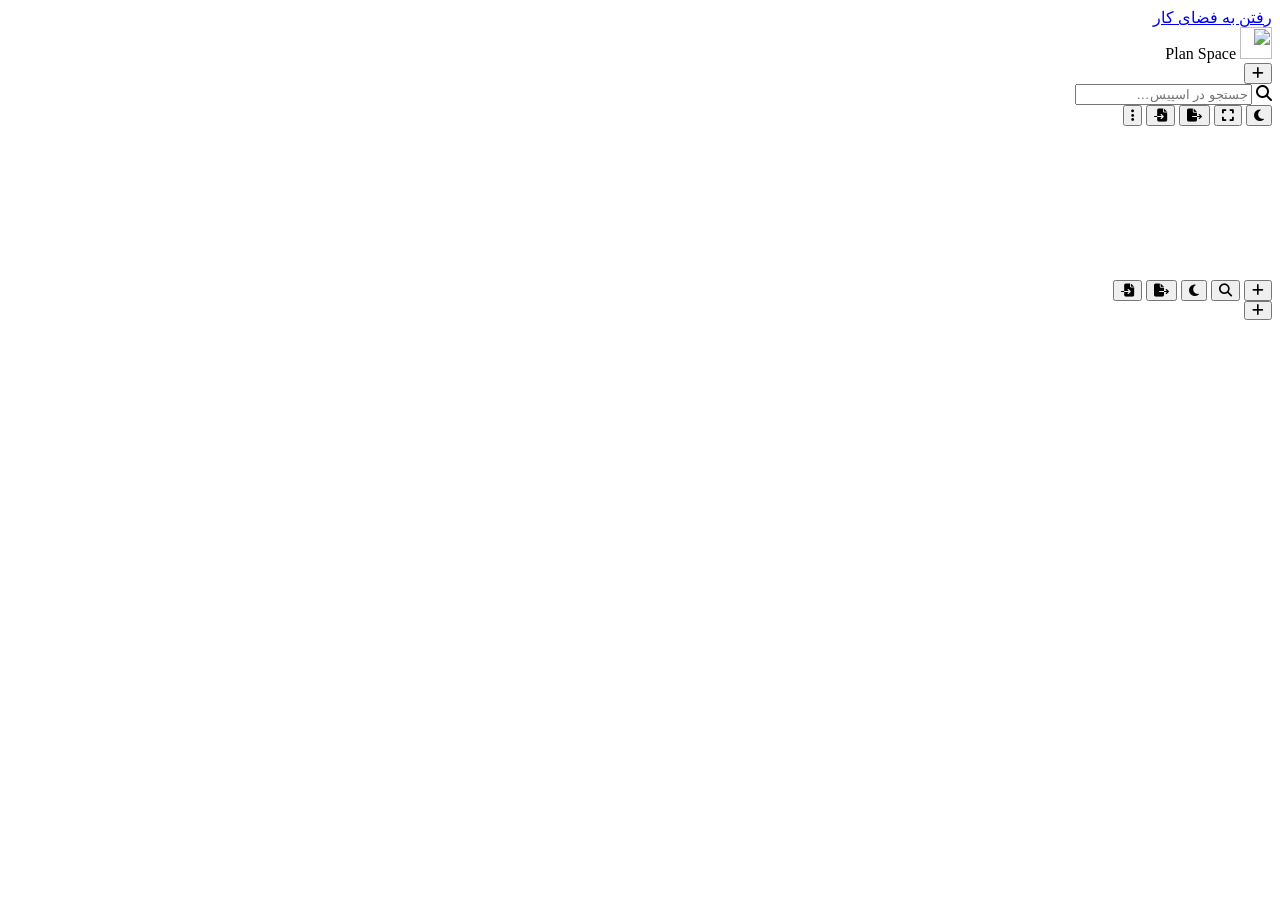
==== commit 5161bd4c: "Rename index-1.html to index.html" ====
--- a/index.html
+++ b/index.html
@@ -1,70 +1,107 @@
-<!doctype html>
-<html lang="en" data-theme="dark">
+<!DOCTYPE html>
+<html lang="fa" dir="rtl">
 <head>
-  <meta charset="utf-8">
-  <meta name="viewport" content="width=device-width, initial-scale=1, viewport-fit=cover">
-  <meta name="theme-color" content="#0b0b0c">
-  <meta name="description" content="Plan Space — a visual workspace for ideas, tasks, links, folders and charts.">
+  <meta charset="UTF-8" />
+  <meta name="viewport" content="width=device-width, initial-scale=1.0, viewport-fit=cover" />
+  <meta name="theme-color" content="#0a0a0a" />
+  <meta name="description" content="Plan Space — فضای برنامه‌ریزی، سازمان‌دهی ایده‌ها و ساخت نمودار" />
   <title>Plan Space</title>
-  <link rel="preconnect" href="https://fonts.googleapis.com">
-  <link rel="preconnect" href="https://fonts.gstatic.com" crossorigin>
-  <link href="https://fonts.googleapis.com/css2?family=Inter:wght@400;500;600;700&family=JetBrains+Mono:wght@400;500;600&display=swap" rel="stylesheet">
-  <link rel="stylesheet" href="https://cdnjs.cloudflare.com/ajax/libs/font-awesome/6.5.2/css/all.min.css" crossorigin="anonymous" referrerpolicy="no-referrer">
-  <link rel="stylesheet" href="style.css">
+  <link rel="preconnect" href="https://fonts.googleapis.com" />
+  <link rel="preconnect" href="https://fonts.gstatic.com" crossorigin />
+  <link href="https://fonts.googleapis.com/css2?family=Inter:wght@400;500;600;700&family=JetBrains+Mono:wght@400;500;600&display=swap" rel="stylesheet" />
+  <link rel="stylesheet" href="https://cdnjs.cloudflare.com/ajax/libs/font-awesome/6.5.2/css/all.min.css" crossorigin="anonymous" referrerpolicy="no-referrer" />
+  <link rel="stylesheet" href="style.css" />
 </head>
 <body>
-  <header class="app-header" id="appHeader">
-    <div class="brand">
-      <img class="brand-logo" src="https://cdn.imgurl.ir/uploads/e9468_InShot_20260930_203439477.png" alt="Plan Space logo">
-      <span>Plan Space</span>
+  <a class="skip-link" href="#workspace">رفتن به فضای کار</a>
+
+  <header class="app-header" id="app-header">
+    <div class="header-left">
+      <div class="brand" aria-label="Plan Space">
+        <img
+          class="brand-logo"
+          src="https://cdn.imgurl.ir/uploads/e9468_InShot_20260930_203439477.png"
+          alt=""
+          width="32"
+          height="32"
+        />
+        <span class="brand-name">Plan Space</span>
+      </div>
+      <nav class="space-tabs" id="space-tabs" aria-label="اسپیس‌ها"></nav>
+      <button type="button" class="icon-btn" id="btn-add-space" aria-label="اسپیس جدید">
+        <i class="fa-solid fa-plus" aria-hidden="true"></i>
+      </button>
     </div>
-    <div class="space-tabs-wrap">
-      <nav class="space-tabs" id="spaceTabs" aria-label="Spaces"></nav>
-      <button class="icon-btn tab-add" data-action="new-space" aria-label="Create space" title="Create space"><i class="fa-solid fa-plus"></i></button>
-    </div>
-    <div class="header-actions">
-      <label class="search-box" aria-label="Search current space">
-        <i class="fa-solid fa-magnifying-glass"></i>
-        <input id="searchInput" type="search" placeholder="Search" autocomplete="off">
-        <kbd>⌘K</kbd>
-      </label>
-      <button class="icon-btn" data-action="theme" aria-label="Toggle theme" title="Toggle theme"><i class="fa-solid fa-moon"></i></button>
-      <button class="icon-btn" data-action="import" aria-label="Import workspace" title="Import"><i class="fa-solid fa-file-arrow-up"></i></button>
-      <button class="icon-btn" data-action="export" aria-label="Export workspace" title="Export"><i class="fa-solid fa-file-arrow-down"></i></button>
-      <button class="icon-btn" data-action="fullscreen" aria-label="Toggle fullscreen" title="Fullscreen"><i class="fa-solid fa-expand"></i></button>
+    <div class="header-right">
+      <div class="search-wrap" id="search-wrap">
+        <i class="fa-solid fa-magnifying-glass" aria-hidden="true"></i>
+        <input type="search" id="search-input" placeholder="جستجو در اسپیس…" autocomplete="off" aria-label="جستجو" />
+      </div>
+      <button type="button" class="icon-btn" id="btn-theme" aria-label="تغییر تم">
+        <i class="fa-solid fa-moon" aria-hidden="true"></i>
+      </button>
+      <button type="button" class="icon-btn" id="btn-fullscreen" aria-label="تمام‌صفحه">
+        <i class="fa-solid fa-expand" aria-hidden="true"></i>
+      </button>
+      <button type="button" class="icon-btn" id="btn-export" aria-label="خروجی JSON">
+        <i class="fa-solid fa-file-export" aria-hidden="true"></i>
+      </button>
+      <button type="button" class="icon-btn" id="btn-import" aria-label="ورود JSON">
+        <i class="fa-solid fa-file-import" aria-hidden="true"></i>
+      </button>
+      <button type="button" class="icon-btn header-more" id="btn-space-menu" aria-label="منوی اسپیس">
+        <i class="fa-solid fa-ellipsis-vertical" aria-hidden="true"></i>
+      </button>
     </div>
   </header>
 
-  <main class="app-main">
-    <section class="workspace" id="workspace" aria-label="Plan Space workspace">
-      <div class="canvas-surface" id="canvasSurface">
-        <svg class="canvas-connections" id="connections" aria-hidden="true"></svg>
-        <div class="canvas-box-layer" id="boxLayer"></div>
-        <div class="empty-state" id="emptyState">
-          <div class="empty-icon"><i class="fa-regular fa-compass"></i></div>
-          <h1>Start shaping your space</h1>
-          <p>Add a box, move it anywhere, and build your own visual workspace.</p>
-          <button class="primary-btn" data-action="add-box"><i class="fa-solid fa-plus"></i> Add your first box</button>
+  <main class="workspace" id="workspace">
+    <div class="canvas-scroll" id="canvas-scroll">
+      <div class="canvas" id="canvas">
+        <div class="canvas-dots" aria-hidden="true"></div>
+        <svg class="connections" id="connections" aria-hidden="true"></svg>
+        <div class="boxes-layer" id="boxes-layer"></div>
+        <div class="empty-state" id="empty-state" hidden>
+          <div class="empty-inner">
+            <i class="fa-solid fa-layer-group" aria-hidden="true"></i>
+            <h2>فضای خالی</h2>
+            <p>اولین باکس را بساز تا نقشه‌ات شکل بگیرد.</p>
+            <button type="button" class="btn-primary" id="btn-empty-add">
+              <i class="fa-solid fa-plus" aria-hidden="true"></i>
+              افزودن باکس
+            </button>
+          </div>
         </div>
       </div>
-    </section>
+    </div>
   </main>
 
-  <div class="desktop-fab" id="desktopFab">
-    <button class="fab-btn" data-action="add-box" aria-label="Add box" title="Add box"><i class="fa-solid fa-plus"></i></button>
-  </div>
-
-  <nav class="mobile-toolbar" aria-label="Workspace actions">
-    <button data-action="add-box"><i class="fa-solid fa-plus"></i><span>Add</span></button>
-    <button data-action="search-focus"><i class="fa-solid fa-magnifying-glass"></i><span>Search</span></button>
-    <button data-action="theme"><i class="fa-solid fa-circle-half-stroke"></i><span>Theme</span></button>
-    <button data-action="more"><i class="fa-solid fa-ellipsis"></i><span>More</span></button>
+  <nav class="mobile-toolbar" id="mobile-toolbar" aria-label="نوار موبایل">
+    <button type="button" class="icon-btn" id="m-add" aria-label="افزودن باکس">
+      <i class="fa-solid fa-plus" aria-hidden="true"></i>
+    </button>
+    <button type="button" class="icon-btn" id="m-search" aria-label="جستجو">
+      <i class="fa-solid fa-magnifying-glass" aria-hidden="true"></i>
+    </button>
+    <button type="button" class="icon-btn" id="m-theme" aria-label="تم">
+      <i class="fa-solid fa-moon" aria-hidden="true"></i>
+    </button>
+    <button type="button" class="icon-btn" id="m-export" aria-label="خروجی">
+      <i class="fa-solid fa-file-export" aria-hidden="true"></i>
+    </button>
+    <button type="button" class="icon-btn" id="m-import" aria-label="ورود">
+      <i class="fa-solid fa-file-import" aria-hidden="true"></i>
+    </button>
   </nav>
 
-  <div class="modal-root" id="modalRoot" hidden></div>
-  <div class="toast-root" id="toastRoot" aria-live="polite"></div>
-  <input type="file" id="importFile" accept="application/json,.json" hidden>
+  <button type="button" class="fab" id="fab-add" aria-label="افزودن باکس">
+    <i class="fa-solid fa-plus" aria-hidden="true"></i>
+  </button>
 
-  <script src="script.js" defer></script>
+  <div class="modal-root" id="modal-root" hidden></div>
+  <div class="toast-root" id="toast-root" aria-live="polite"></div>
+  <input type="file" id="import-file" accept="application/json,.json" hidden />
+
+  <script src="script.js"></script>
 </body>
 </html>
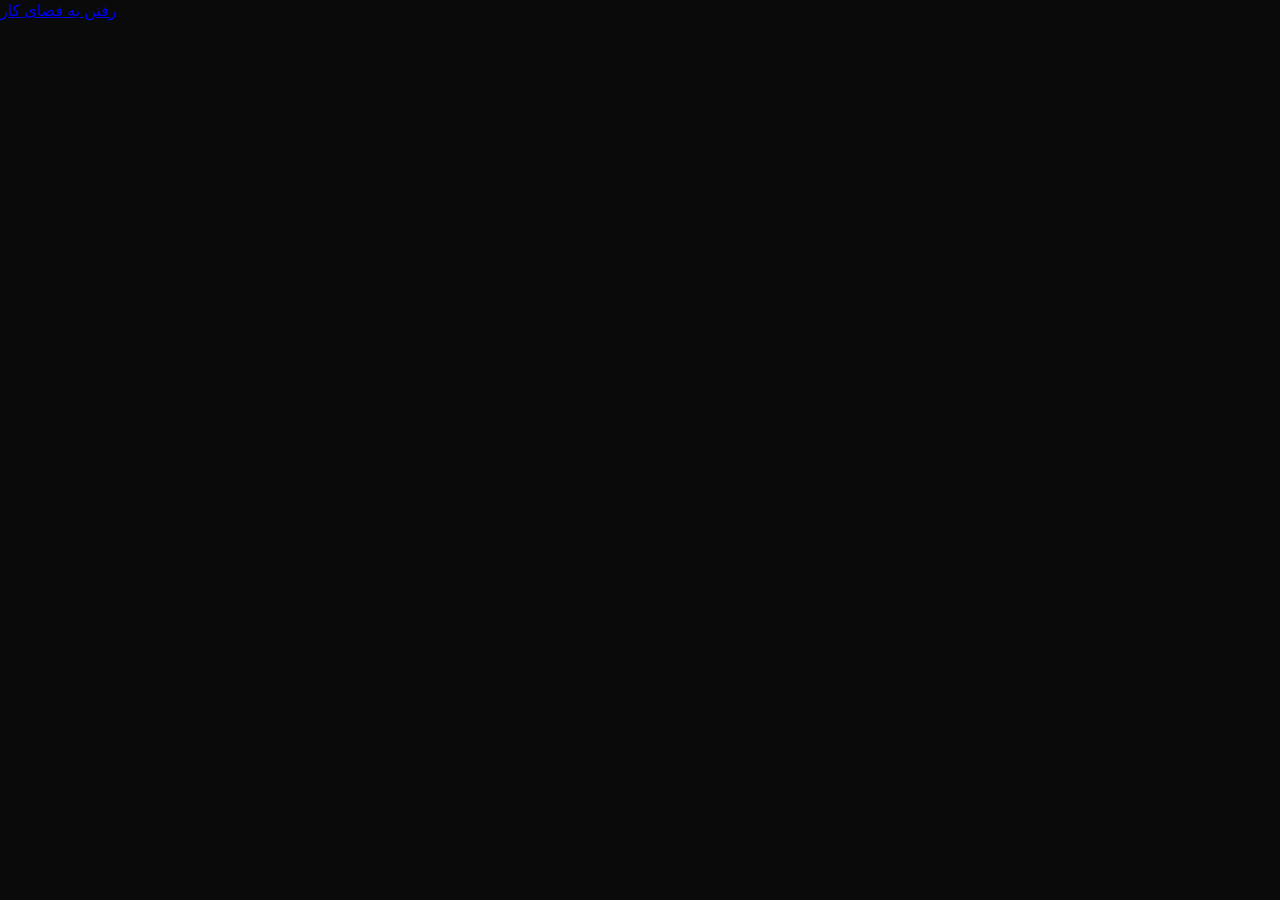
==== commit 0c09bcaa: "Create index.html" ====
--- a/index.html
+++ b/index.html
@@ -10,7 +10,392 @@
   <link rel="preconnect" href="https://fonts.gstatic.com" crossorigin />
   <link href="https://fonts.googleapis.com/css2?family=Inter:wght@400;500;600;700&family=JetBrains+Mono:wght@400;500;600&display=swap" rel="stylesheet" />
   <link rel="stylesheet" href="https://cdnjs.cloudflare.com/ajax/libs/font-awesome/6.5.2/css/all.min.css" crossorigin="anonymous" referrerpolicy="no-referrer" />
-  <link rel="stylesheet" href="style.css" />
+  <style>
+:root {
+  --bg: #0a0a0a;
+  --bg-elev: #121212;
+  --bg-elev-2: #1a1a1a;
+  --surface: #161616;
+  --border: #2a2a2a;
+  --border-soft: #222;
+  --text: #f2f2f2;
+  --text-muted: #9a9a9a;
+  --text-faint: #6a6a6a;
+  --header-h: 56px;
+  --mobile-bar: 60px;
+  --radius: 12px;
+  --radius-sm: 8px;
+  --shadow: 0 1px 0 rgba(255,255,255,0.03);
+  --focus: 0 0 0 2px #0a0a0a, 0 0 0 4px #cfcfcf;
+  --z-bg: 0;
+  --z-conn: 1;
+  --z-boxes: 2;
+  --z-empty: 3;
+  --z-header: 40;
+  --z-toolbar: 45;
+  --z-modal: 60;
+  --z-toast: 80;
+  --font: "Inter", system-ui, sans-serif;
+  --mono: "JetBrains Mono", ui-monospace, monospace;
+  --pastel-1: #F4B8C4;
+  --pastel-2: #F6C6A8;
+  --pastel-3: #F3DFA2;
+  --pastel-4: #B8D8C0;
+  --pastel-5: #B9DDD5;
+  --pastel-6: #C9B8E8;
+  --pastel-7: #D5C7EA;
+  --pastel-8: #E8AFAF;
+  --pastel-9: #C5D6B7;
+  --pastel-10: #BFD7EA;
+}
+
+[data-theme="light"] {
+  --bg: #f4f4f4;
+  --bg-elev: #ffffff;
+  --bg-elev-2: #f0f0f0;
+  --surface: #ffffff;
+  --border: #d8d8d8;
+  --border-soft: #e6e6e6;
+  --text: #141414;
+  --text-muted: #5a5a5a;
+  --text-faint: #8a8a8a;
+  --shadow: 0 1px 2px rgba(0,0,0,0.06);
+  --focus: 0 0 0 2px #fff, 0 0 0 4px #333;
+}
+
+*, *::before, *::after { box-sizing: border-box; }
+html, body { height: 100%; margin: 0; }
+html { background: var(--bg); }
+body {
+  font-family: var(--font);
+  background: var(--bg);
+  color: var(--text);
+  overflow: hidden;
+  -webkit-font-smoothing: antialiased;
+}
+
+button, input, textarea, select { font-family: inherit; color: inherit; }
+button { cursor: pointer; }
+
+.skip-link { position: absolute; left: -9999px; top: 0; }
+.skip-link:focus {
+  left: 8px; top: 8px; z-index: 100;
+  background: var(--surface); padding: 8px;
+}
+
+.app-header {
+  position: fixed; inset: 0 0 auto 0; height: var(--header-h);
+  z-index: var(--z-header);
+  display: flex; align-items: center; justify-content: space-between;
+  gap: 12px; padding: 0 14px;
+  background: var(--bg-elev);
+  border-bottom: 1px solid var(--border);
+}
+.header-left, .header-right {
+  display: flex; align-items: center; gap: 8px; min-width: 0;
+}
+.header-left { flex: 1; overflow: hidden; }
+.brand { display: flex; align-items: center; gap: 8px; flex-shrink: 0; }
+.brand-logo {
+  width: 30px; height: 30px; object-fit: contain; display: block;
+  filter: none !important; box-shadow: none !important;
+}
+.brand-name {
+  font-weight: 600; font-size: 15px; letter-spacing: -0.02em; white-space: nowrap;
+}
+
+.space-tabs {
+  display: flex; align-items: center; gap: 4px; overflow-x: auto;
+  scrollbar-width: none; min-width: 0;
+}
+.space-tabs::-webkit-scrollbar { display: none; }
+.space-tab {
+  border: 1px solid transparent; background: transparent;
+  color: var(--text-muted); padding: 6px 12px; border-radius: 999px;
+  font-size: 13px; white-space: nowrap;
+}
+.space-tab.is-active {
+  background: var(--bg-elev-2); color: var(--text); border-color: var(--border);
+}
+
+.icon-btn {
+  width: 34px; height: 34px; border-radius: 8px;
+  border: 1px solid transparent; background: transparent; color: var(--text-muted);
+  display: inline-flex; align-items: center; justify-content: center;
+}
+.icon-btn:hover, .space-tab:hover { background: var(--bg-elev-2); color: var(--text); }
+.icon-btn:focus-visible, .btn-primary:focus-visible, .btn-ghost:focus-visible, .space-tab:focus-visible {
+  outline: none; box-shadow: var(--focus);
+}
+.icon-btn:disabled { opacity: 0.4; cursor: not-allowed; }
+
+.search-wrap {
+  display: flex; align-items: center; gap: 8px;
+  background: var(--bg); border: 1px solid var(--border);
+  border-radius: 8px; padding: 0 10px; min-width: 180px;
+}
+.search-wrap i { color: var(--text-faint); font-size: 12px; }
+.search-wrap input {
+  border: 0; background: transparent; outline: none; width: 160px;
+  height: 32px; font-size: 13px;
+}
+
+.workspace {
+  position: fixed; top: var(--header-h); left: 0; right: 0; bottom: 0;
+  z-index: 1;
+}
+.canvas-scroll {
+  width: 100%; height: 100%; overflow: auto;
+  overscroll-behavior: contain;
+}
+.canvas {
+  position: relative;
+  width: 4800px; height: 3200px;
+  min-width: 100%; min-height: 100%;
+}
+.canvas-dots {
+  position: absolute; inset: 0; z-index: var(--z-bg); pointer-events: none;
+  background-image: url("data:image/svg+xml,%3Csvg xmlns='http://www.w3.org/2000/svg' width='24' height='24'%3E%3Ccircle cx='1.2' cy='1.2' r='0.9' fill='%23333333'/%3E%3C/svg%3E");
+  opacity: 0.55;
+}
+[data-theme="light"] .canvas-dots {
+  background-image: url("data:image/svg+xml,%3Csvg xmlns='http://www.w3.org/2000/svg' width='24' height='24'%3E%3Ccircle cx='1.2' cy='1.2' r='0.9' fill='%23bdbdbd'/%3E%3C/svg%3E");
+}
+.connections {
+  position: absolute; inset: 0; width: 100%; height: 100%;
+  z-index: var(--z-conn); pointer-events: none; overflow: visible;
+}
+.boxes-layer { position: absolute; inset: 0; z-index: var(--z-boxes); }
+
+.empty-state {
+  position: absolute; left: 50%; top: 50%; transform: translate(-50%, -50%);
+  z-index: var(--z-empty); pointer-events: none;
+}
+.empty-inner {
+  pointer-events: auto; text-align: center; color: var(--text-muted);
+  padding: 28px 32px; border: 1px dashed var(--border); border-radius: 16px;
+  background: color-mix(in srgb, var(--bg-elev) 80%, transparent);
+}
+.empty-inner i { font-size: 22px; margin-bottom: 10px; display: block; }
+.empty-inner h2 { margin: 0 0 6px; font-size: 16px; color: var(--text); font-weight: 600; }
+.empty-inner p { margin: 0 0 14px; font-size: 13px; }
+
+.ps-box {
+  position: absolute;
+  background: var(--surface);
+  border: 1px solid var(--border);
+  border-radius: var(--radius);
+  box-shadow: var(--shadow);
+  display: flex; flex-direction: column; min-width: 220px; min-height: 140px;
+  overflow: hidden;
+}
+.ps-box.is-highlight { outline: 2px solid #cfcfcf; }
+.box-head {
+  display: flex; align-items: center; gap: 6px;
+  padding: 8px 8px 8px 10px;
+  border-bottom: 1px solid var(--border-soft);
+  cursor: grab; touch-action: none; user-select: none;
+  background: var(--bg-elev-2);
+}
+.box-head:active { cursor: grabbing; }
+.box-type {
+  font-size: 10px; letter-spacing: 0.06em; text-transform: uppercase;
+  color: var(--text-faint); font-family: var(--mono);
+}
+.box-title {
+  flex: 1; min-width: 0; border: 0; background: transparent;
+  font-size: 13px; font-weight: 600; outline: none;
+}
+.box-actions { display: flex; gap: 2px; }
+.box-actions .icon-btn { width: 26px; height: 26px; font-size: 11px; }
+.box-body { flex: 1; overflow: auto; padding: 10px; min-height: 0; }
+.resize-handle {
+  /* Fix 2: in RTL layout resize handle sits at bottom-left (logical end corner) */
+  position: absolute; width: 16px; height: 16px; left: 2px; bottom: 2px;
+  cursor: nesw-resize; touch-action: none;
+}
+.resize-handle::after {
+  content: ""; position: absolute; left: 3px; bottom: 3px;
+  width: 8px; height: 8px;
+  border-left: 2px solid var(--text-faint);
+  border-bottom: 2px solid var(--text-faint);
+}
+
+.rt-toolbar {
+  display: none; gap: 2px; flex-wrap: wrap; padding: 6px 8px 0;
+}
+.ps-box.is-editing .rt-toolbar,
+.ps-box:hover .rt-toolbar,
+.ps-box:focus-within .rt-toolbar { display: flex; }
+.rt-toolbar button {
+  width: 26px; height: 26px; border: 0; border-radius: 6px;
+  background: transparent; color: var(--text-muted); font-size: 11px;
+}
+.rt-toolbar button:hover { background: var(--bg-elev-2); color: var(--text); }
+.rt-editor {
+  min-height: 72px; outline: none; font-size: 13px; line-height: 1.55;
+}
+.rt-editor:empty::before { content: attr(data-placeholder); color: var(--text-faint); }
+.rt-editor h2 { font-size: 16px; margin: 0.4em 0; }
+.rt-editor h3 { font-size: 14px; margin: 0.35em 0; }
+.rt-editor blockquote {
+  margin: 0.4em 0; padding: 0 10px; border-right: 2px solid var(--border); color: var(--text-muted);
+}
+.rt-editor a { color: inherit; text-decoration: underline; }
+
+.task-row {
+  display: flex; align-items: center; gap: 8px; padding: 4px 0;
+}
+.task-row input[type="checkbox"] { accent-color: #888; }
+.task-row.is-done .task-text { text-decoration: line-through; color: var(--text-faint); }
+.task-text {
+  flex: 1; border: 0; background: transparent; outline: none; font-size: 13px;
+}
+.progress-wrap { margin-bottom: 8px; }
+.progress-meta {
+  display: flex; justify-content: space-between; font-size: 11px; color: var(--text-muted); margin-bottom: 4px;
+}
+.progress-bar { height: 4px; background: var(--border); border-radius: 99px; overflow: hidden; }
+.progress-bar > span { display: block; height: 100%; background: #bdbdbd; width: 0; }
+
+.link-card { display: flex; flex-direction: column; gap: 8px; }
+.link-url {
+  font-family: var(--mono); font-size: 12px; color: var(--text-muted);
+  word-break: break-all; text-decoration: none;
+}
+.link-url:hover { text-decoration: underline; }
+
+.chart-svg { width: 100%; height: 100%; min-height: 140px; display: block; }
+.chart-desc { font-size: 12px; color: var(--text-muted); margin-bottom: 6px; }
+.chart-legend {
+  display: flex; flex-wrap: wrap; gap: 8px; margin-top: 6px; font-size: 11px; color: var(--text-muted);
+}
+.legend-dot {
+  width: 8px; height: 8px; border-radius: 50%; display: inline-block; margin-left: 4px;
+}
+
+.fab {
+  position: fixed; right: 18px; bottom: 22px; z-index: var(--z-toolbar);
+  width: 48px; height: 48px; border-radius: 16px;
+  border: 1px solid var(--border); background: var(--surface); color: var(--text);
+  box-shadow: var(--shadow);
+}
+.mobile-toolbar {
+  display: none; position: fixed; left: 0; right: 0; bottom: 0;
+  height: var(--mobile-bar); z-index: var(--z-toolbar);
+  background: var(--bg-elev); border-top: 1px solid var(--border);
+  justify-content: space-around; align-items: center;
+}
+
+.modal-root {
+  position: fixed; inset: 0; z-index: var(--z-modal);
+  background: rgba(0,0,0,0.45);
+  display: flex; align-items: center; justify-content: center; padding: 16px;
+}
+/* Fix 3: ensure [hidden] always hides the modal even when display:flex is set */
+.modal-root[hidden] { display: none !important; }
+.modal {
+  width: min(480px, 100%); max-height: min(86vh, 720px);
+  overflow: auto; background: var(--surface); border: 1px solid var(--border);
+  border-radius: 14px; padding: 18px; box-shadow: var(--shadow);
+}
+.modal h3 { margin: 0 0 12px; font-size: 16px; }
+.modal label { display: block; font-size: 12px; color: var(--text-muted); margin: 10px 0 4px; }
+.modal input, .modal textarea, .modal select {
+  width: 100%; background: var(--bg); border: 1px solid var(--border);
+  border-radius: 8px; padding: 8px 10px; outline: none;
+}
+.modal textarea { min-height: 72px; resize: vertical; }
+.modal-actions { display: flex; gap: 8px; justify-content: flex-end; margin-top: 16px; }
+.btn-primary, .btn-ghost, .btn-danger {
+  border-radius: 8px; padding: 8px 12px; font-size: 13px; border: 1px solid var(--border);
+}
+.btn-primary { background: var(--text); color: var(--bg); border-color: transparent; }
+.btn-ghost { background: transparent; color: var(--text); }
+.btn-danger { background: transparent; color: #d8a0a0; border-color: #4a3030; }
+.kind-grid { display: grid; grid-template-columns: 1fr 1fr; gap: 8px; }
+.kind-card {
+  border: 1px solid var(--border); background: var(--bg); border-radius: 10px;
+  padding: 12px; text-align: center; color: var(--text-muted);
+}
+.kind-card:hover, .kind-card.is-on { border-color: #888; color: var(--text); }
+.data-row { display: grid; grid-template-columns: 1fr 90px 32px; gap: 6px; margin-bottom: 6px; }
+
+.toast-root {
+  position: fixed; top: calc(var(--header-h) + 10px); left: 50%;
+  transform: translateX(-50%); z-index: var(--z-toast);
+  display: flex; flex-direction: column; gap: 8px; pointer-events: none;
+}
+.toast {
+  pointer-events: auto; background: var(--surface); border: 1px solid var(--border);
+  border-radius: 10px; padding: 8px 12px; font-size: 13px; min-width: 200px;
+}
+
+.chart-tooltip {
+  position: fixed; z-index: var(--z-toast); pointer-events: none;
+  background: var(--surface); border: 1px solid var(--border);
+  border-radius: 8px; padding: 6px 8px; font-size: 12px; display: none;
+}
+
+@media (max-width: 760px) {
+  .brand-logo { width: 26px; height: 26px; }
+  .brand-name { font-size: 14px; }
+  .search-wrap { display: none; }
+  .search-wrap.is-open {
+    display: flex; position: absolute; left: 8px; right: 8px; top: 8px; z-index: 2;
+  }
+  .header-right .icon-btn:not(.header-more) { display: none; }
+  .workspace { bottom: var(--mobile-bar); }
+  .fab { display: none; }
+  .mobile-toolbar { display: flex; }
+}
+
+::-webkit-scrollbar { width: 8px; height: 8px; }
+::-webkit-scrollbar-thumb { background: #3a3a3a; border-radius: 99px; }
+[data-theme="light"] ::-webkit-scrollbar-thumb { background: #c8c8c8; }
+
+/* 404 terminal */
+body.page-404 {
+  margin: 0; min-height: 100vh; overflow: auto;
+  background: #050505;
+  font-family: "JetBrains Mono", ui-monospace, monospace;
+  color: #c8c8c8;
+}
+body.page-404::before {
+  content: ""; pointer-events: none; position: fixed; inset: 0;
+  background: repeating-linear-gradient(to bottom, rgba(255,255,255,0.015) 0 1px, transparent 1px 3px);
+}
+.term-wrap {
+  min-height: 100vh; display: flex; align-items: center; justify-content: center; padding: 24px;
+}
+.term-window {
+  width: min(640px, 100%);
+  border: 1px solid #2a2a2a; background: #0b0b0b; border-radius: 10px;
+}
+.term-bar {
+  display: flex; align-items: center; gap: 6px;
+  padding: 8px 12px; border-bottom: 1px solid #222; background: #101010;
+}
+.term-dot { width: 8px; height: 8px; border-radius: 50%; background: #3a3a3a; }
+.term-title { margin-right: auto; font-size: 11px; color: #777; }
+.term-body { padding: 18px 16px 20px; font-size: 13px; line-height: 1.7; }
+.term-dim { color: #6f6f6f; }
+.term-path { color: #a8c4b0; }
+.term-err { color: #d0d0d0; font-weight: 600; letter-spacing: 0.04em; }
+.term-prompt { margin-top: 16px; }
+.term-cursor {
+  display: inline-block; width: 8px; height: 14px; background: #8a8a8a;
+  vertical-align: -2px; animation: blink 1s steps(1) infinite;
+}
+@keyframes blink { 50% { opacity: 0; } }
+.term-actions { display: flex; flex-wrap: wrap; gap: 8px; margin-top: 18px; }
+.term-cmd {
+  font-family: inherit; font-size: 12px; color: #c8c8c8;
+  background: #141414; border: 1px solid #2c2c2c; border-radius: 6px; padding: 8px 10px;
+}
+.term-cmd:hover { border-color: #555; }
+.term-cmd:focus-visible { outline: 2px solid #888; }
+  </style>
 </head>
 <body>
   <a class="skip-link" href="#workspace">رفتن به فضای کار</a>
@@ -77,19 +462,19 @@
   </main>
 
   <nav class="mobile-toolbar" id="mobile-toolbar" aria-label="نوار موبایل">
-    <button type="button" class="icon-btn" id="m-add" aria-label="افزودن باکس">
+    <button type="button" class="icon-btn" id="mob-add" aria-label="افزودن باکس">
       <i class="fa-solid fa-plus" aria-hidden="true"></i>
     </button>
-    <button type="button" class="icon-btn" id="m-search" aria-label="جستجو">
+    <button type="button" class="icon-btn" id="mob-search" aria-label="جستجو">
       <i class="fa-solid fa-magnifying-glass" aria-hidden="true"></i>
     </button>
-    <button type="button" class="icon-btn" id="m-theme" aria-label="تم">
+    <button type="button" class="icon-btn" id="mob-theme" aria-label="تم">
       <i class="fa-solid fa-moon" aria-hidden="true"></i>
     </button>
-    <button type="button" class="icon-btn" id="m-export" aria-label="خروجی">
+    <button type="button" class="icon-btn" id="mob-export" aria-label="خروجی">
       <i class="fa-solid fa-file-export" aria-hidden="true"></i>
     </button>
-    <button type="button" class="icon-btn" id="m-import" aria-label="ورود">
+    <button type="button" class="icon-btn" id="mob-import" aria-label="ورود">
       <i class="fa-solid fa-file-import" aria-hidden="true"></i>
     </button>
   </nav>
@@ -102,6 +487,961 @@
   <div class="toast-root" id="toast-root" aria-live="polite"></div>
   <input type="file" id="import-file" accept="application/json,.json" hidden />
 
-  <script src="script.js"></script>
+  <script>
+(function () {
+  "use strict";
+
+  if (document.body.classList.contains("page-404")) {
+    var pathEl = document.getElementById("term-path");
+    if (pathEl) pathEl.textContent = location.pathname || "/unknown";
+    var home = document.getElementById("go-home");
+    var back = document.getElementById("go-back");
+    if (home) home.addEventListener("click", function () { location.href = "index.html"; });
+    if (back) back.addEventListener("click", function () {
+      if (history.length > 1) history.back();
+      else location.href = "index.html";
+    });
+    return;
+  }
+
+  const STORAGE_KEY = "plan_space_state_v1";
+  const PASTELS = ["#F4B8C4","#F6C6A8","#F3DFA2","#B8D8C0","#B9DDD5","#C9B8E8","#D5C7EA","#E8AFAF","#C5D6B7","#BFD7EA"];
+  const BOX_TYPES = { text: "متن", folder: "پوشه", task: "تسک", link: "لینک", chart: "نمودار" };
+  const MIN_W = 220, MIN_H = 140, MAX_W = 720, MAX_H = 640;
+  const ALLOWED_TAGS = new Set(["B","I","U","S","STRONG","EM","H2","H3","P","BR","UL","OL","LI","BLOCKQUOTE","A","DIV","SPAN"]);
+
+  const $ = (id) => document.getElementById(id);
+  const els = {
+    tabs: $("space-tabs"),
+    boxes: $("boxes-layer"),
+    conn: $("connections"),
+    empty: $("empty-state"),
+    modal: $("modal-root"),
+    toast: $("toast-root"),
+    search: $("search-input"),
+    canvas: $("canvas"),
+    scroll: $("canvas-scroll"),
+    importFile: $("import-file"),
+    themeBtn: $("btn-theme"),
+    fsBtn: $("btn-fullscreen"),
+  };
+
+  function uid() {
+    try { if (crypto.randomUUID) return crypto.randomUUID(); } catch (_) {}
+    return "id-" + Date.now().toString(36) + "-" + Math.random().toString(36).slice(2, 10);
+  }
+
+  function defaultBox(type, x, y) {
+    return {
+      id: uid(), type, title: BOX_TYPES[type] || "باکس", content: "", url: "",
+      tasks: [], chart: { kind: "bar", description: "", labels: ["الف", "ب", "ج"], values: [12, 8, 16] },
+      parentId: null, x, y, width: 320, height: type === "chart" ? 280 : 220, z: nextZ()
+    };
+  }
+
+  function defaultState() {
+    const id = uid();
+    return { version: 1, theme: "dark", spaces: [{ id, name: "اسپیس من", boxes: [] }], activeSpaceId: id };
+  }
+
+  function normalize(raw) {
+    const s = raw && typeof raw === "object" ? raw : {};
+    const out = defaultState();
+    out.theme = s.theme === "light" ? "light" : "dark";
+    if (Array.isArray(s.spaces) && s.spaces.length) {
+      out.spaces = s.spaces.map((sp, i) => {
+        const sid = typeof sp.id === "string" ? sp.id : uid();
+        const boxes = Array.isArray(sp.boxes) ? sp.boxes.map(normalizeBox) : [];
+        return { id: sid, name: String(sp.name || "اسپیس " + (i + 1)), boxes };
+      });
+    }
+    out.activeSpaceId = out.spaces.some((x) => x.id === s.activeSpaceId) ? s.activeSpaceId : out.spaces[0].id;
+    return out;
+  }
+
+  function normalizeBox(b) {
+    const type = ["text","folder","task","link","chart"].includes(b && b.type) ? b.type : "text";
+    const chart = (b && b.chart) || {};
+    return {
+      id: typeof b.id === "string" ? b.id : uid(),
+      type,
+      title: String(b.title || BOX_TYPES[type]),
+      content: String(b.content || ""),
+      url: String(b.url || ""),
+      tasks: Array.isArray(b.tasks) ? b.tasks.map((t) => ({
+        id: typeof t.id === "string" ? t.id : uid(),
+        text: String(t.text || ""),
+        done: !!t.done
+      })) : [],
+      chart: {
+        kind: ["bar","line","pie"].includes(chart.kind) ? chart.kind : "bar",
+        description: String(chart.description || ""),
+        labels: Array.isArray(chart.labels) ? chart.labels.map(String) : [],
+        values: Array.isArray(chart.values) ? chart.values.map((n) => Number(n) || 0) : []
+      },
+      parentId: typeof b.parentId === "string" ? b.parentId : null,
+      x: Number(b.x) || 80, y: Number(b.y) || 80,
+      width: Math.max(MIN_W, Number(b.width) || 320),
+      height: Math.max(MIN_H, Number(b.height) || 220),
+      z: Number(b.z) || 1
+    };
+  }
+
+  let state = defaultState();
+  let saveTimer = 0;
+  let lastFocus = null;
+  let pendingImport = null;
+
+  function load() {
+    try {
+      const raw = localStorage.getItem(STORAGE_KEY);
+      state = raw ? normalize(JSON.parse(raw)) : defaultState();
+    } catch (_) {
+      state = defaultState();
+    }
+  }
+
+  function persist() {
+    try { localStorage.setItem(STORAGE_KEY, JSON.stringify(state)); }
+    catch (_) { toast("ذخیره ممکن نیست"); }
+  }
+
+  function scheduleSave() {
+    clearTimeout(saveTimer);
+    saveTimer = setTimeout(persist, 280);
+  }
+
+  function activeSpace() {
+    return state.spaces.find((s) => s.id === state.activeSpaceId) || state.spaces[0];
+  }
+
+  function nextZ() {
+    const boxes = activeSpace().boxes;
+    return boxes.reduce((m, b) => Math.max(m, b.z || 1), 0) + 1;
+  }
+
+  function applyTheme() {
+    document.documentElement.setAttribute("data-theme", state.theme);
+    const icon = state.theme === "dark" ? "fa-moon" : "fa-sun";
+    [els.themeBtn, $("mob-theme")].forEach((btn) => {
+      if (btn) btn.innerHTML = '<i class="fa-solid ' + icon + '" aria-hidden="true"></i>';
+    });
+  }
+
+  function toast(msg) {
+    const el = document.createElement("div");
+    el.className = "toast";
+    el.textContent = msg;
+    els.toast.appendChild(el);
+    setTimeout(() => el.remove(), 2600);
+  }
+
+  function sanitizeHtml(html) {
+    const wrap = document.createElement("div");
+    wrap.innerHTML = String(html || "");
+    const walk = (node) => {
+      Array.from(node.childNodes).forEach((child) => {
+        if (child.nodeType === 1) {
+          const tag = child.tagName;
+          if (!ALLOWED_TAGS.has(tag)) {
+            const frag = document.createDocumentFragment();
+            while (child.firstChild) frag.appendChild(child.firstChild);
+            child.replaceWith(frag);
+            return;
+          }
+          [...child.attributes].forEach((a) => {
+            const n = a.name.toLowerCase();
+            if (n.startsWith("on") || n === "style" || n === "src" || n === "srcdoc") child.removeAttribute(a.name);
+          });
+          if (tag === "A") {
+            const href = child.getAttribute("href") || "";
+            if (!/^https?:\/\//i.test(href)) child.removeAttribute("href");
+            child.setAttribute("target", "_blank");
+            child.setAttribute("rel", "noopener noreferrer");
+          }
+          walk(child);
+        } else if (child.nodeType === 8) child.remove();
+      });
+    };
+    walk(wrap);
+    return wrap.innerHTML;
+  }
+
+  function descendantsOf(id, boxes) {
+    const map = new Map();
+    boxes.forEach((b) => {
+      if (!map.has(b.parentId)) map.set(b.parentId, []);
+      map.get(b.parentId).push(b.id);
+    });
+    const out = new Set();
+    const stack = [id];
+    while (stack.length) {
+      const cur = stack.pop();
+      (map.get(cur) || []).forEach((cid) => {
+        if (!out.has(cid)) { out.add(cid); stack.push(cid); }
+      });
+    }
+    return out;
+  }
+
+  function wouldCycle(childId, parentId, boxes) {
+    if (!parentId) return false;
+    if (childId === parentId) return true;
+    return descendantsOf(childId, boxes).has(parentId);
+  }
+
+  function closeModal() {
+    els.modal.hidden = true;
+    els.modal.innerHTML = "";
+    if (lastFocus) try { lastFocus.focus(); } catch (_) {}
+  }
+
+  function openModal(html, opts) {
+    const lock = opts && opts.lock;
+    lastFocus = document.activeElement;
+    els.modal.hidden = false;
+    els.modal.innerHTML = '<div class="modal" role="dialog" aria-modal="true">' + html + "</div>";
+    const first = els.modal.querySelector("input,button,select,textarea");
+    if (first) first.focus();
+    els.modal.onclick = (e) => { if (e.target === els.modal && !lock) closeModal(); };
+    els.modal.dataset.lock = lock ? "1" : "0";
+  }
+
+  document.addEventListener("keydown", (e) => {
+    if (e.key === "Escape" && !els.modal.hidden && els.modal.dataset.lock !== "1") closeModal();
+  });
+
+  function renderAll() {
+    applyTheme();
+    renderTabs();
+    renderBoxes();
+    renderConnections();
+    updateEmpty();
+  }
+
+  function renderTabs() {
+    els.tabs.innerHTML = "";
+    state.spaces.forEach((sp) => {
+      const b = document.createElement("button");
+      b.type = "button";
+      b.className = "space-tab" + (sp.id === state.activeSpaceId ? " is-active" : "");
+      b.textContent = sp.name;
+      b.addEventListener("click", () => {
+        state.activeSpaceId = sp.id;
+        persist();
+        renderAll();
+      });
+      els.tabs.appendChild(b);
+    });
+  }
+
+  function updateEmpty() {
+    els.empty.hidden = activeSpace().boxes.length !== 0;
+  }
+
+  function renderBoxes() {
+    const q = (els.search.value || "").trim().toLowerCase();
+    els.boxes.innerHTML = "";
+    const boxes = activeSpace().boxes.slice().sort((a, b) => (a.z || 0) - (b.z || 0));
+    boxes.forEach((box) => {
+      const el = document.createElement("article");
+      el.className = "ps-box";
+      el.dataset.id = box.id;
+      el.style.left = box.x + "px";
+      el.style.top = box.y + "px";
+      el.style.width = box.width + "px";
+      el.style.height = box.height + "px";
+      el.style.zIndex = String(box.z || 1);
+      if (q && matchesQuery(box, q)) el.classList.add("is-highlight");
+      el.innerHTML = boxMarkup(box);
+      els.boxes.appendChild(el);
+      bindBox(el, box);
+    });
+  }
+
+  function matchesQuery(box, q) {
+    const blob = [
+      box.title, box.content, box.url, box.type,
+      (box.tasks || []).map((t) => t.text).join(" "),
+      (box.chart && box.chart.description) || ""
+    ].join(" ").toLowerCase();
+    return blob.includes(q);
+  }
+
+  function boxMarkup(box) {
+    const actions = `
+      <div class="box-actions">
+        <button type="button" class="icon-btn act-parent" data-id="${box.id}" aria-label="والد"><i class="fa-solid fa-sitemap"></i></button>
+        <button type="button" class="icon-btn act-edit" data-id="${box.id}" aria-label="ویرایش"><i class="fa-solid fa-pen"></i></button>
+        <button type="button" class="icon-btn act-del" data-id="${box.id}" aria-label="حذف"><i class="fa-solid fa-trash"></i></button>
+      </div>`;
+    const head = `
+      <div class="box-head" data-drag="1">
+        <span class="box-type">${BOX_TYPES[box.type] || box.type}</span>
+        <input class="box-title" data-id="${box.id}" value="${escapeAttr(box.title)}" aria-label="عنوان" />
+        ${actions}
+      </div>`;
+    let body = "";
+    if (box.type === "text") {
+      body = `<div class="rt-toolbar" data-for="${box.id}">
+        ${rtBtn("bold","B")}${rtBtn("italic","I")}${rtBtn("underline","U")}${rtBtn("strikeThrough","S")}
+        ${rtBtn("h2","H2")}${rtBtn("h3","H3")}${rtBtn("ul","•")}${rtBtn("ol","1.")}
+        ${rtBtn("quote","“")}${rtBtn("link",'<i class="fa-solid fa-link"></i>')}
+      </div>
+      <div class="rt-editor" contenteditable="true" data-id="${box.id}" data-placeholder="متن را بنویس…">${sanitizeHtml(box.content)}</div>`;
+    } else if (box.type === "folder") {
+      const kids = activeSpace().boxes.filter((b) => b.parentId === box.id).length;
+      body = `<p style="color:var(--text-muted);font-size:13px;margin:0">پوشه والد برای ساختاردهی باکس‌ها. فرزندان: ${kids}</p>`;
+    } else if (box.type === "task") {
+      const done = box.tasks.filter((t) => t.done).length;
+      const total = box.tasks.length;
+      const pct = total ? Math.round((done / total) * 100) : 0;
+      body = `<div class="progress-wrap"><div class="progress-meta"><span>پیشرفت</span><span>${done}/${total}</span></div>
+        <div class="progress-bar"><span style="width:${pct}%"></span></div></div>
+        <div class="task-list">${box.tasks.map(taskRow).join("")}</div>
+        <button type="button" class="btn-ghost act-add-task" data-id="${box.id}" style="margin-top:8px">+ تسک جدید</button>`;
+    } else if (box.type === "link") {
+      const safe = isSafeUrl(box.url) ? box.url : "";
+      body = `<div class="link-card">
+        <a class="link-url" href="${escapeAttr(safe)}" target="_blank" rel="noopener noreferrer">${escapeHtml(safe || "لینکی تنظیم نشده")}</a>
+        <button type="button" class="btn-ghost act-edit-link" data-id="${box.id}">ویرایش لینک</button>
+      </div>`;
+    } else if (box.type === "chart") {
+      body = `<div class="chart-desc">${escapeHtml(box.chart.description || "")}</div>
+        <div class="chart-host" data-id="${box.id}"></div>
+        <button type="button" class="btn-ghost act-edit-chart" data-id="${box.id}" style="margin-top:6px">ویرایش نمودار</button>`;
+    }
+    return head + `<div class="box-body">${body}</div><div class="resize-handle" data-resize="1" aria-label="تغییر اندازه"></div>`;
+  }
+
+  function rtBtn(cmd, label) {
+    return `<button type="button" data-cmd="${cmd}" aria-label="${cmd}">${label}</button>`;
+  }
+
+  function taskRow(t) {
+    return `<div class="task-row ${t.done ? "is-done" : ""}" data-tid="${t.id}">
+      <input type="checkbox" ${t.done ? "checked" : ""} data-tid="${t.id}" />
+      <input class="task-text" value="${escapeAttr(t.text)}" data-tid="${t.id}" />
+      <button type="button" class="icon-btn act-del-task" data-tid="${t.id}" aria-label="حذف تسک"><i class="fa-solid fa-xmark"></i></button>
+    </div>`;
+  }
+
+  function escapeHtml(s) {
+    return String(s).replace(/[&<>"']/g, (c) => ({ "&":"&amp;","<":"&lt;",">":"&gt;","\"":"&quot;","'":"&#39;" }[c]));
+  }
+  function escapeAttr(s) { return escapeHtml(s); }
+  function isSafeUrl(u) { return /^https?:\/\//i.test(String(u || "")); }
+
+  function bindBox(el, box) {
+    const head = el.querySelector(".box-head");
+    const handle = el.querySelector(".resize-handle");
+    setupDrag(head, box, el);
+    setupResize(handle, box, el);
+
+    el.querySelector(".box-title").addEventListener("input", (e) => {
+      box.title = e.target.value;
+      scheduleSave();
+    });
+    el.querySelector(".act-del").addEventListener("click", () => confirmDeleteBox(box));
+    el.querySelector(".act-parent").addEventListener("click", () => openParentPicker(box));
+    el.querySelector(".act-edit").addEventListener("click", () => editBox(box));
+
+    if (box.type === "text") {
+      const editor = el.querySelector(".rt-editor");
+      editor.addEventListener("input", () => {
+        box.content = sanitizeHtml(editor.innerHTML);
+        scheduleSave();
+      });
+      el.querySelectorAll(".rt-toolbar button").forEach((btn) => {
+        btn.addEventListener("mousedown", (e) => e.preventDefault());
+        btn.addEventListener("click", () => applyRich(editor, btn.dataset.cmd, box));
+      });
+    }
+    if (box.type === "task") {
+      el.querySelector(".act-add-task").addEventListener("click", () => {
+        box.tasks.push({ id: uid(), text: "تسک جدید", done: false });
+        persist(); renderBoxes(); renderConnections();
+      });
+      el.querySelectorAll(".task-row input[type=checkbox]").forEach((cb) => {
+        cb.addEventListener("change", () => {
+          const t = box.tasks.find((x) => x.id === cb.dataset.tid);
+          if (t) t.done = cb.checked;
+          persist(); renderBoxes();
+        });
+      });
+      el.querySelectorAll(".task-text").forEach((inp) => {
+        inp.addEventListener("input", () => {
+          const t = box.tasks.find((x) => x.id === inp.dataset.tid);
+          if (t) t.text = inp.value;
+          scheduleSave();
+        });
+      });
+      el.querySelectorAll(".act-del-task").forEach((btn) => {
+        btn.addEventListener("click", () => {
+          box.tasks = box.tasks.filter((x) => x.id !== btn.dataset.tid);
+          persist(); renderBoxes();
+        });
+      });
+    }
+    if (box.type === "link") {
+      el.querySelector(".act-edit-link").addEventListener("click", () => openLinkModal(box));
+    }
+    if (box.type === "chart") {
+      el.querySelector(".act-edit-chart").addEventListener("click", () => openChartWizard(box));
+      drawChart(el.querySelector(".chart-host"), box);
+    }
+  }
+
+  function editBox(box) {
+    if (box.type === "link") return openLinkModal(box);
+    if (box.type === "chart") return openChartWizard(box);
+    if (box.type === "text") {
+      const ed = document.querySelector('.rt-editor[data-id="' + box.id + '"]');
+      if (ed) ed.focus();
+      return;
+    }
+    toast("از هدر باکس می‌توانی عنوان را ویرایش کنی");
+  }
+
+  function applyRich(editor, cmd, box) {
+    editor.focus();
+    if (cmd === "h2") document.execCommand("formatBlock", false, "H2");
+    else if (cmd === "h3") document.execCommand("formatBlock", false, "H3");
+    else if (cmd === "ul") document.execCommand("insertUnorderedList");
+    else if (cmd === "ol") document.execCommand("insertOrderedList");
+    else if (cmd === "quote") document.execCommand("formatBlock", false, "BLOCKQUOTE");
+    else if (cmd === "link") {
+      openModal(`<h3>لینک متن</h3>
+        <label>آدرس</label><input id="m-url" placeholder="https://" />
+        <div class="modal-actions">
+          <button type="button" class="btn-ghost" id="m-cancel">انصراف</button>
+          <button type="button" class="btn-primary" id="m-ok">درج</button>
+        </div>`);
+      $bind("m-cancel", closeModal);
+      $bind("m-ok", () => {
+        const u = document.getElementById("m-url").value.trim();
+        if (!isSafeUrl(u)) { toast("فقط HTTP/HTTPS"); return; }
+        document.execCommand("createLink", false, u);
+        box.content = sanitizeHtml(editor.innerHTML);
+        persist(); closeModal();
+      });
+      return;
+    } else document.execCommand(cmd);
+    box.content = sanitizeHtml(editor.innerHTML);
+    scheduleSave();
+  }
+
+  function $bind(id, fn) {
+    const n = document.getElementById(id);
+    if (n) n.addEventListener("click", fn);
+    // silently skip if element not found (e.g. modal element reused id)
+  }
+
+  function setupDrag(handle, box, el) {
+    if (!handle) return;
+    handle.addEventListener("pointerdown", (e) => {
+      if (e.target.closest("button, input, select, [contenteditable]")) return;
+      e.preventDefault();
+      handle.setPointerCapture(e.pointerId);
+      box.z = nextZ();
+      el.style.zIndex = String(box.z);
+      const startX = e.clientX, startY = e.clientY;
+      const space = activeSpace();
+      const idSet = new Set([box.id, ...descendantsOf(box.id, space.boxes)]);
+      const orig = new Map();
+      space.boxes.forEach((b) => { if (idSet.has(b.id)) orig.set(b.id, { x: b.x, y: b.y }); });
+
+      let raf = 0;
+      const onMove = (ev) => {
+        const dx = ev.clientX - startX, dy = ev.clientY - startY;
+        if (raf) cancelAnimationFrame(raf);
+        raf = requestAnimationFrame(() => {
+          space.boxes.forEach((b) => {
+            if (!idSet.has(b.id)) return;
+            const o = orig.get(b.id);
+            b.x = Math.max(0, o.x + dx);
+            b.y = Math.max(0, o.y + dy);
+            const node = els.boxes.querySelector('[data-id="' + b.id + '"]');
+            if (node) { node.style.left = b.x + "px"; node.style.top = b.y + "px"; }
+          });
+          renderConnections();
+        });
+      };
+      const onUp = () => {
+        handle.releasePointerCapture(e.pointerId);
+        handle.removeEventListener("pointermove", onMove);
+        handle.removeEventListener("pointerup", onUp);
+        persist();
+      };
+      handle.addEventListener("pointermove", onMove);
+      handle.addEventListener("pointerup", onUp);
+    });
+  }
+
+  function setupResize(handle, box, el) {
+    if (!handle) return;
+    handle.addEventListener("pointerdown", (e) => {
+      e.preventDefault(); e.stopPropagation();
+      handle.setPointerCapture(e.pointerId);
+      const sx = e.clientX, sy = e.clientY, sw = box.width, sh = box.height;
+      const onMove = (ev) => {
+        requestAnimationFrame(() => {
+          // Fix 2: RTL layout — handle is at bottom-left, so dragging LEFT grows width (negative dx)
+          box.width = Math.min(MAX_W, Math.max(MIN_W, sw - (ev.clientX - sx)));
+          box.height = Math.min(MAX_H, Math.max(MIN_H, sh + (ev.clientY - sy)));
+          el.style.width = box.width + "px";
+          el.style.height = box.height + "px";
+          if (box.type === "chart") drawChart(el.querySelector(".chart-host"), box);
+          renderConnections();
+        });
+      };
+      const onUp = () => {
+        handle.releasePointerCapture(e.pointerId);
+        handle.removeEventListener("pointermove", onMove);
+        handle.removeEventListener("pointerup", onUp);
+        persist();
+      };
+      handle.addEventListener("pointermove", onMove);
+      handle.addEventListener("pointerup", onUp);
+    });
+  }
+
+  function renderConnections() {
+    const boxes = activeSpace().boxes;
+    const byId = Object.fromEntries(boxes.map((b) => [b.id, b]));
+    const parts = [];
+    boxes.forEach((b) => {
+      if (!b.parentId || !byId[b.parentId]) return;
+      const p = byId[b.parentId];
+      const x1 = p.x + p.width / 2, y1 = p.y + p.height;
+      const x2 = b.x + b.width / 2, y2 = b.y;
+      const mid = (y1 + y2) / 2;
+      parts.push('<path d="M ' + x1 + ' ' + y1 + ' C ' + x1 + ' ' + mid + ', ' + x2 + ' ' + mid + ', ' + x2 + ' ' + y2 + '" fill="none" stroke="#6a6a6a" stroke-width="1.2" />');
+    });
+    els.conn.innerHTML = parts.join("");
+  }
+
+  function drawChart(host, box) {
+    if (!host) return;
+    const labels = box.chart.labels.length ? box.chart.labels : ["—"];
+    const values = labels.map((_, i) => Number(box.chart.values[i]) || 0);
+    const kind = box.chart.kind;
+    const w = Math.max(220, (box.width || 320) - 28);
+    const h = Math.max(140, (box.height || 280) - 90);
+    let svg = "";
+    if (kind === "bar") svg = barSvg(labels, values, w, h);
+    else if (kind === "line") svg = lineSvg(labels, values, w, h);
+    else svg = pieSvg(labels, values, w, h);
+    const legend = labels.map((lb, i) =>
+      '<span><i class="legend-dot" style="background:' + PASTELS[i % PASTELS.length] + '"></i>' + escapeHtml(lb) + '</span>'
+    ).join("");
+    host.innerHTML = svg + '<div class="chart-legend">' + legend + '</div>';
+    host.querySelectorAll("[data-tip]").forEach((n) => {
+      n.addEventListener("pointerenter", (e) => showTip(e, n.getAttribute("data-tip")));
+      n.addEventListener("pointerleave", hideTip);
+      // Fix 9: mobile touch support for chart tooltips
+      n.addEventListener("touchstart", (e) => {
+        e.preventDefault();
+        const t = e.touches[0];
+        showTip({ clientX: t.clientX, clientY: t.clientY }, n.getAttribute("data-tip"));
+      }, { passive: false });
+      n.addEventListener("touchend", hideTip);
+    });
+  }
+
+  let tipEl;
+  function showTip(e, text) {
+    if (!tipEl) {
+      tipEl = document.createElement("div");
+      tipEl.className = "chart-tooltip";
+      document.body.appendChild(tipEl);
+    }
+    tipEl.style.display = "block";
+    tipEl.textContent = text;
+    tipEl.style.left = e.clientX + 10 + "px";
+    tipEl.style.top = e.clientY + 10 + "px";
+  }
+  function hideTip() { if (tipEl) tipEl.style.display = "none"; }
+
+  function barSvg(labels, values, w, h) {
+    const max = Math.max(1, ...values);
+    const pad = 28;
+    const n = labels.length;
+    const gap = 8;
+    const bw = Math.max(8, (w - pad * 2 - gap * n) / n);
+    let bars = "";
+    values.forEach((v, i) => {
+      const bh = ((h - pad * 2) * v) / max;
+      const x = pad + i * (bw + gap);
+      const y = h - pad - bh;
+      bars += '<rect data-tip="' + escapeAttr(labels[i] + ": " + v) + '" x="' + x + '" y="' + y + '" width="' + bw + '" height="' + bh + '" rx="4" fill="' + PASTELS[i % PASTELS.length] + '" />';
+    });
+    return '<svg class="chart-svg" viewBox="0 0 ' + w + ' ' + h + '" preserveAspectRatio="xMidYMid meet">' + bars + '</svg>';
+  }
+
+  function lineSvg(labels, values, w, h) {
+    const max = Math.max(1, ...values);
+    const pad = 28;
+    const n = Math.max(1, labels.length - 1);
+    const pts = values.map((v, i) => {
+      const x = pad + (i * (w - pad * 2)) / n;
+      const y = h - pad - ((h - pad * 2) * v) / max;
+      return { x, y, v, l: labels[i] };
+    });
+    const d = pts.map((p, i) => (i ? "L" : "M") + p.x + " " + p.y).join(" ");
+    const dots = pts.map((p, i) =>
+      '<circle data-tip="' + escapeAttr(p.l + ": " + p.v) + '" cx="' + p.x + '" cy="' + p.y + '" r="4" fill="' + PASTELS[i % PASTELS.length] + '" stroke="#111" stroke-width="1" />'
+    ).join("");
+    return '<svg class="chart-svg" viewBox="0 0 ' + w + ' ' + h + '" preserveAspectRatio="xMidYMid meet"><path d="' + d + '" fill="none" stroke="' + PASTELS[5] + '" stroke-width="2" />' + dots + '</svg>';
+  }
+
+  function pieSvg(labels, values, w, h) {
+    const total = values.reduce((a, b) => a + b, 0) || 1;
+    const cx = w / 2, cy = h / 2, r = Math.min(w, h) / 2 - 16, ir = r * 0.55;
+    let a0 = -Math.PI / 2, paths = "";
+    values.forEach((v, i) => {
+      const a1 = a0 + (v / total) * Math.PI * 2;
+      paths += donutSlice(cx, cy, r, ir, a0, a1, PASTELS[i % PASTELS.length], labels[i] + ": " + v);
+      a0 = a1;
+    });
+    return '<svg class="chart-svg" viewBox="0 0 ' + w + ' ' + h + '" preserveAspectRatio="xMidYMid meet">' + paths + '</svg>';
+  }
+
+  function polar(cx, cy, r, a) { return [cx + r * Math.cos(a), cy + r * Math.sin(a)]; }
+  function donutSlice(cx, cy, r, ir, a0, a1, color, tip) {
+    const large = a1 - a0 > Math.PI ? 1 : 0;
+    const p0 = polar(cx, cy, r, a0);
+    const p1 = polar(cx, cy, r, a1);
+    const ip0 = polar(cx, cy, ir, a0);
+    const ip1 = polar(cx, cy, ir, a1);
+    const d = "M " + p0[0] + " " + p0[1] + " A " + r + " " + r + " 0 " + large + " 1 " + p1[0] + " " + p1[1] +
+      " L " + ip1[0] + " " + ip1[1] + " A " + ir + " " + ir + " 0 " + large + " 0 " + ip0[0] + " " + ip0[1] + " Z";
+    return '<path data-tip="' + escapeAttr(tip) + '" d="' + d + '" fill="' + color + '" />';
+  }
+
+  function confirmDeleteBox(box) {
+    openModal('<h3>حذف باکس</h3><p>«' + escapeHtml(box.title) + '» حذف شود؟ فرزندان باقی می‌مانند.</p>' +
+      '<div class="modal-actions">' +
+      '<button type="button" class="btn-ghost" id="m-cancel">انصراف</button>' +
+      '<button type="button" class="btn-danger" id="m-ok">حذف</button></div>');
+    $bind("m-cancel", closeModal);
+    $bind("m-ok", () => {
+      const space = activeSpace();
+      space.boxes.forEach((b) => { if (b.parentId === box.id) b.parentId = null; });
+      space.boxes = space.boxes.filter((b) => b.id !== box.id);
+      persist(); closeModal(); renderAll(); toast("باکس حذف شد");
+    });
+  }
+
+  function openParentPicker(box) {
+    const space = activeSpace();
+    const blocked = new Set([box.id, ...descendantsOf(box.id, space.boxes)]);
+    const opts = space.boxes.filter((b) => !blocked.has(b.id))
+      .map((b) => '<option value="' + b.id + '"' + (box.parentId === b.id ? " selected" : "") + '>' + escapeHtml(b.title) + '</option>').join("");
+    openModal('<h3>انتخاب والد</h3><label>پوشه / باکس والد</label>' +
+      '<select id="m-parent"><option value="">بدون والد</option>' + opts + '</select>' +
+      '<div class="modal-actions">' +
+      '<button type="button" class="btn-ghost" id="m-cancel">انصراف</button>' +
+      '<button type="button" class="btn-primary" id="m-ok">ذخیره</button></div>');
+    $bind("m-cancel", closeModal);
+    $bind("m-ok", () => {
+      const pid = document.getElementById("m-parent").value || null;
+      if (wouldCycle(box.id, pid, space.boxes)) { toast("ساختار حلقه‌ای مجاز نیست"); return; }
+      box.parentId = pid;
+      persist(); closeModal(); renderAll();
+    });
+  }
+
+  function openLinkModal(box) {
+    openModal('<h3>لینک</h3><label>عنوان</label><input id="m-title" value="' + escapeAttr(box.title) + '" />' +
+      '<label>آدرس</label><input id="m-url" value="' + escapeAttr(box.url) + '" placeholder="https://" />' +
+      '<div class="modal-actions">' +
+      '<button type="button" class="btn-ghost" id="m-cancel">انصراف</button>' +
+      '<button type="button" class="btn-primary" id="m-ok">ذخیره</button></div>');
+    $bind("m-cancel", closeModal);
+    $bind("m-ok", () => {
+      const url = document.getElementById("m-url").value.trim();
+      if (!isSafeUrl(url)) { toast("فقط HTTP یا HTTPS"); return; }
+      box.title = document.getElementById("m-title").value.trim() || "لینک";
+      box.url = url;
+      persist(); closeModal(); renderBoxes();
+    });
+  }
+
+  function openChartWizard(existing) {
+    const draft = existing ? JSON.parse(JSON.stringify(existing.chart)) : { kind: "bar", description: "", labels: ["الف","ب"], values: [10, 6] };
+    let title = existing ? existing.title : "نمودار";
+    step1();
+    function step1() {
+      openModal('<h3>نمودار — مرحله ۱</h3><label>عنوان</label><input id="c-title" value="' + escapeAttr(title) + '" />' +
+        '<label>توضیح</label><textarea id="c-desc">' + escapeHtml(draft.description) + '</textarea>' +
+        '<div class="modal-actions"><button type="button" class="btn-ghost" id="m-cancel">انصراف</button>' +
+        '<button type="button" class="btn-primary" id="m-next">بعدی</button></div>');
+      $bind("m-cancel", closeModal);
+      $bind("m-next", () => {
+        title = document.getElementById("c-title").value.trim() || "نمودار";
+        draft.description = document.getElementById("c-desc").value;
+        step2();
+      });
+    }
+    function step2() {
+      openModal('<h3>نمودار — نوع</h3><div class="kind-grid">' +
+        '<button type="button" class="kind-card ' + (draft.kind==="bar"?"is-on":"") + '" data-k="bar">میله‌ای</button>' +
+        '<button type="button" class="kind-card ' + (draft.kind==="line"?"is-on":"") + '" data-k="line">خطی</button>' +
+        '<button type="button" class="kind-card ' + (draft.kind==="pie"?"is-on":"") + '" data-k="pie">دایره‌ای</button></div>' +
+        '<div class="modal-actions"><button type="button" class="btn-ghost" id="m-back">قبلی</button>' +
+        '<button type="button" class="btn-primary" id="m-next">بعدی</button></div>');
+      els.modal.querySelectorAll(".kind-card").forEach((c) => c.addEventListener("click", () => {
+        draft.kind = c.dataset.k;
+        step2();
+      }));
+      $bind("m-back", step1);
+      $bind("m-next", step3);
+    }
+    function step3() {
+      const rows = draft.labels.map((lb, i) =>
+        '<div class="data-row"><input class="c-lb" value="' + escapeAttr(lb) + '" />' +
+        '<input class="c-val" type="number" value="' + (draft.values[i]||0) + '" />' +
+        '<button type="button" class="icon-btn c-del" aria-label="حذف"><i class="fa-solid fa-xmark"></i></button></div>'
+      ).join("");
+      openModal('<h3>نمودار — داده</h3><div id="c-rows">' + rows + '</div>' +
+        '<button type="button" class="btn-ghost" id="c-add">+ ردیف</button>' +
+        '<div class="modal-actions"><button type="button" class="btn-ghost" id="m-back">قبلی</button>' +
+        '<button type="button" class="btn-primary" id="m-next">پیش‌نمایش</button></div>');
+      document.getElementById("c-add").addEventListener("click", () => { collect(); draft.labels.push("مورد"); draft.values.push(1); step3(); });
+      els.modal.querySelectorAll(".c-del").forEach((btn, i) => btn.addEventListener("click", () => {
+        collect(); draft.labels.splice(i,1); draft.values.splice(i,1); step3();
+      }));
+      $bind("m-back", step2);
+      $bind("m-next", () => { collect(); step4(); });
+      function collect() {
+        draft.labels = [...els.modal.querySelectorAll(".c-lb")].map((i) => i.value);
+        draft.values = [...els.modal.querySelectorAll(".c-val")].map((i) => Number(i.value) || 0);
+      }
+    }
+    function step4() {
+      openModal('<h3>پیش‌نمایش</h3><p style="color:var(--text-muted);font-size:13px">' +
+        escapeHtml(title) + ' — ' + escapeHtml(draft.description) + '</p><div id="c-prev"></div>' +
+        '<div class="modal-actions"><button type="button" class="btn-ghost" id="m-back">قبلی</button>' +
+        '<button type="button" class="btn-primary" id="m-ok">ایجاد</button></div>');
+      drawChart(document.getElementById("c-prev"), { width: 400, height: 280, chart: draft });
+      $bind("m-back", step3);
+      $bind("m-ok", () => {
+        if (existing) {
+          existing.title = title;
+          existing.chart = draft;
+        } else {
+          const b = defaultBox("chart", 120 + Math.random()*80, 120 + Math.random()*80);
+          b.title = title; b.chart = draft;
+          activeSpace().boxes.push(b);
+        }
+        persist(); closeModal(); renderAll(); toast("نمودار ذخیره شد");
+      });
+    }
+  }
+
+  function openAddBox() {
+    openModal('<h3>باکس جدید</h3><div class="kind-grid">' +
+      '<button type="button" class="kind-card" data-t="text"><i class="fa-solid fa-align-right"></i><br>متن</button>' +
+      '<button type="button" class="kind-card" data-t="folder"><i class="fa-solid fa-folder"></i><br>پوشه</button>' +
+      '<button type="button" class="kind-card" data-t="task"><i class="fa-solid fa-check"></i><br>تسک</button>' +
+      '<button type="button" class="kind-card" data-t="link"><i class="fa-solid fa-link"></i><br>لینک</button>' +
+      '<button type="button" class="kind-card" data-t="chart"><i class="fa-solid fa-chart-pie"></i><br>نمودار</button></div>' +
+      '<div class="modal-actions"><button type="button" class="btn-ghost" id="m-cancel">بستن</button></div>');
+    $bind("m-cancel", closeModal);
+    els.modal.querySelectorAll(".kind-card").forEach((c) => c.addEventListener("click", () => {
+      const t = c.dataset.t;
+      closeModal();
+      if (t === "chart") return openChartWizard(null);
+      if (t === "link") {
+        const b = defaultBox("link", viewCenter().x, viewCenter().y);
+        activeSpace().boxes.push(b);
+        persist(); renderAll();
+        openLinkModal(b);
+        return;
+      }
+      const b = defaultBox(t, viewCenter().x, viewCenter().y);
+      if (t === "task") b.tasks = [{ id: uid(), text: "اولین تسک", done: false }];
+      activeSpace().boxes.push(b);
+      persist(); renderAll();
+    }));
+  }
+
+  function viewCenter() {
+    const sc = els.scroll;
+    return { x: sc.scrollLeft + sc.clientWidth / 2 - 160, y: sc.scrollTop + sc.clientHeight / 2 - 110 };
+  }
+
+  function openNewSpace() {
+    openModal('<h3>اسپیس جدید</h3><label>نام</label><input id="m-name" value="اسپیس جدید" />' +
+      '<div class="modal-actions"><button type="button" class="btn-ghost" id="m-cancel">انصراف</button>' +
+      '<button type="button" class="btn-primary" id="m-ok">ساخت</button></div>');
+    $bind("m-cancel", closeModal);
+    $bind("m-ok", () => {
+      const name = document.getElementById("m-name").value.trim() || "اسپیس جدید";
+      const id = uid();
+      state.spaces.push({ id, name, boxes: [] });
+      state.activeSpaceId = id;
+      persist(); closeModal(); renderAll();
+    });
+  }
+
+  function openRenameSpace() {
+    const sp = activeSpace();
+    openModal('<h3>تغییر نام اسپیس</h3><label>نام</label><input id="m-name" value="' + escapeAttr(sp.name) + '" />' +
+      '<div class="modal-actions"><button type="button" class="btn-ghost" id="m-cancel">انصراف</button>' +
+      '<button type="button" class="btn-primary" id="m-ok">ذخیره</button></div>');
+    $bind("m-cancel", closeModal);
+    $bind("m-ok", () => {
+      sp.name = document.getElementById("m-name").value.trim() || sp.name;
+      persist(); closeModal(); renderTabs();
+    });
+  }
+
+  function openDeleteSpace() {
+    if (state.spaces.length < 2) { toast("حداقل یک اسپیس باید بماند"); return; }
+    const sp = activeSpace();
+    openModal('<h3>حذف اسپیس</h3><p>برای تأیید، نام «' + escapeHtml(sp.name) + '» را وارد کن.</p>' +
+      '<input id="m-name" /><div class="modal-actions">' +
+      '<button type="button" class="btn-ghost" id="m-cancel">انصراف</button>' +
+      '<button type="button" class="btn-danger" id="m-ok">حذف</button></div>', { lock: true });
+    $bind("m-cancel", closeModal);
+    $bind("m-ok", () => {
+      const val = document.getElementById("m-name").value.trim();
+      if (val !== sp.name) { toast("نام مطابقت ندارد"); return; }
+      state.spaces = state.spaces.filter((s) => s.id !== sp.id);
+      state.activeSpaceId = state.spaces[0].id;
+      persist(); closeModal(); renderAll(); toast("اسپیس حذف شد");
+    });
+  }
+
+  function openSpaceMenu() {
+    openModal('<h3>' + escapeHtml(activeSpace().name) + '</h3><div class="kind-grid">' +
+      '<button type="button" class="kind-card" id="sm-ren">تغییر نام</button>' +
+      '<button type="button" class="kind-card" id="sm-del">حذف اسپیس</button></div>' +
+      '<div class="modal-actions"><button type="button" class="btn-ghost" id="m-cancel">بستن</button></div>');
+    $bind("m-cancel", closeModal);
+    $bind("sm-ren", () => { closeModal(); openRenameSpace(); });
+    $bind("sm-del", () => { closeModal(); openDeleteSpace(); });
+  }
+
+  function doExport() {
+    const blob = new Blob([JSON.stringify(state, null, 2)], { type: "application/json" });
+    const a = document.createElement("a");
+    a.href = URL.createObjectURL(blob);
+    a.download = "plan-space.json";
+    a.click();
+    URL.revokeObjectURL(a.href);
+    toast("خروجی گرفته شد");
+  }
+
+  function onImportFile(e) {
+    const file = e.target.files && e.target.files[0];
+    e.target.value = "";
+    if (!file) return;
+    const reader = new FileReader();
+    reader.onerror = () => toast("خواندن فایل ناموفق بود");
+    reader.onload = () => {
+      try {
+        const data = JSON.parse(String(reader.result));
+        const norm = normalize(data);
+        if (!norm.spaces.length) throw new Error("empty");
+        pendingImport = norm;
+        openModal('<h3>ورود داده</h3><p>فایل معتبر است. چطور اعمال شود؟</p>' +
+          '<div class="modal-actions" style="flex-wrap:wrap">' +
+          '<button type="button" class="btn-ghost" id="m-cancel">انصراف</button>' +
+          '<button type="button" class="btn-ghost" id="m-add">افزودن</button>' +
+          '<button type="button" class="btn-primary" id="m-rep">جایگزینی</button></div>', { lock: true });
+        $bind("m-cancel", () => { pendingImport = null; closeModal(); });
+        $bind("m-rep", () => {
+          state = pendingImport;
+          pendingImport = null;
+          persist(); closeModal(); renderAll(); toast("جایگزین شد");
+        });
+        $bind("m-add", () => {
+          const incoming = pendingImport;
+          pendingImport = null;
+          incoming.spaces.forEach((sp) => {
+            const sid = uid();
+            const idMap = {};
+            const boxes = sp.boxes.map((b) => {
+              const nid = uid();
+              idMap[b.id] = nid;
+              return Object.assign({}, b, { id: nid });
+            });
+            boxes.forEach((b) => {
+              if (b.parentId && idMap[b.parentId]) b.parentId = idMap[b.parentId];
+              else b.parentId = null;
+            });
+            state.spaces.push({ id: sid, name: sp.name, boxes });
+          });
+          persist(); closeModal(); renderAll(); toast("افزوده شد");
+        });
+      } catch (_) {
+        openModal('<h3>خطای ورود</h3><p>JSON نامعتبر است.</p>' +
+          '<div class="modal-actions"><button type="button" class="btn-primary" id="m-ok">باشه</button></div>');
+        $bind("m-ok", closeModal);
+      }
+    };
+    reader.readAsText(file);
+  }
+
+  function toggleTheme() {
+    state.theme = state.theme === "dark" ? "light" : "dark";
+    persist(); applyTheme();
+  }
+
+  function toggleFs() {
+    if (!document.fullscreenElement) document.documentElement.requestFullscreen().catch(() => toast("تمام‌صفحه پشتیبانی نمی‌شود"));
+    else document.exitFullscreen();
+  }
+  document.addEventListener("fullscreenchange", () => {
+    const on = !!document.fullscreenElement;
+    if (els.fsBtn) els.fsBtn.innerHTML = '<i class="fa-solid ' + (on ? "fa-compress" : "fa-expand") + '"></i>';
+  });
+
+  function safeOn(id, fn) {
+    const el = document.getElementById(id);
+    if (el) el.addEventListener("click", fn);
+  }
+
+  safeOn("btn-add-space", openNewSpace);
+  safeOn("btn-space-menu", openSpaceMenu);
+  safeOn("btn-theme", toggleTheme);
+  safeOn("btn-fullscreen", toggleFs);
+  safeOn("btn-export", doExport);
+  safeOn("btn-import", () => els.importFile.click());
+  safeOn("fab-add", openAddBox);
+  safeOn("btn-empty-add", openAddBox);
+  // Fix: mobile toolbar buttons use unique IDs to avoid collision with modal buttons
+  safeOn("mob-add", openAddBox);
+  safeOn("mob-search", () => {
+    const wrap = document.getElementById("search-wrap");
+    wrap.classList.toggle("is-open");
+    if (wrap.classList.contains("is-open")) els.search.focus();
+  });
+  safeOn("mob-theme", toggleTheme);
+  safeOn("mob-export", doExport);
+  safeOn("mob-import", () => els.importFile.click());
+  els.importFile.addEventListener("change", onImportFile);
+  els.search.addEventListener("input", () => {
+    renderBoxes();
+    // Fix 5: scroll canvas to first highlighted box so user can see results
+    const first = els.boxes.querySelector(".is-highlight");
+    if (first) {
+      const x = parseInt(first.style.left, 10) || 0;
+      const y = parseInt(first.style.top, 10) || 0;
+      els.scroll.scrollTo({ left: Math.max(0, x - 60), top: Math.max(0, y - 60), behavior: "smooth" });
+    }
+  });
+
+  window.addEventListener("error", () => toast("خطای غیرمنتظره رخ داد"));
+
+  load();
+  applyTheme();
+  renderAll();
+  els.scroll.scrollTo(80, 60);
+})();
+  </script>
 </body>
 </html>
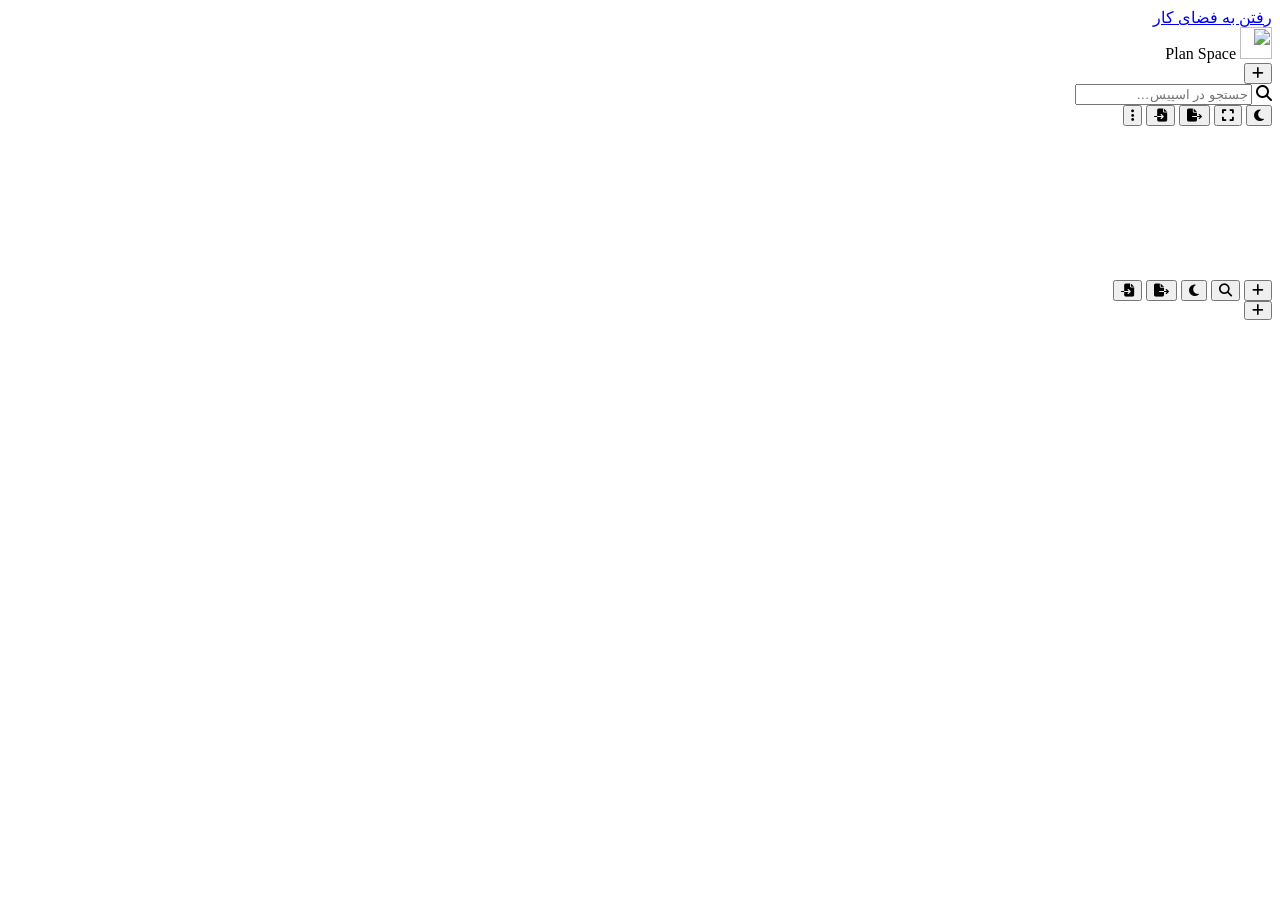
==== commit e1cab0d2: "Update index.html" ====
--- a/index.html
+++ b/index.html
@@ -4,412 +4,25 @@
   <meta charset="UTF-8" />
   <meta name="viewport" content="width=device-width, initial-scale=1.0, viewport-fit=cover" />
   <meta name="theme-color" content="#0a0a0a" />
-  <meta name="description" content="Plan Space — فضای برنامه‌ریزی، سازمان‌دهی ایده‌ها و ساخت نمودار" />
+  <meta name="description" content="Plan Space — فضای برنامه‌ریزی و سازمان‌دهی ایده‌ها" />
   <title>Plan Space</title>
   <link rel="preconnect" href="https://fonts.googleapis.com" />
   <link rel="preconnect" href="https://fonts.gstatic.com" crossorigin />
   <link href="https://fonts.googleapis.com/css2?family=Inter:wght@400;500;600;700&family=JetBrains+Mono:wght@400;500;600&display=swap" rel="stylesheet" />
   <link rel="stylesheet" href="https://cdnjs.cloudflare.com/ajax/libs/font-awesome/6.5.2/css/all.min.css" crossorigin="anonymous" referrerpolicy="no-referrer" />
-  <style>
-:root {
-  --bg: #0a0a0a;
-  --bg-elev: #121212;
-  --bg-elev-2: #1a1a1a;
-  --surface: #161616;
-  --border: #2a2a2a;
-  --border-soft: #222;
-  --text: #f2f2f2;
-  --text-muted: #9a9a9a;
-  --text-faint: #6a6a6a;
-  --header-h: 56px;
-  --mobile-bar: 60px;
-  --radius: 12px;
-  --radius-sm: 8px;
-  --shadow: 0 1px 0 rgba(255,255,255,0.03);
-  --focus: 0 0 0 2px #0a0a0a, 0 0 0 4px #cfcfcf;
-  --z-bg: 0;
-  --z-conn: 1;
-  --z-boxes: 2;
-  --z-empty: 3;
-  --z-header: 40;
-  --z-toolbar: 45;
-  --z-modal: 60;
-  --z-toast: 80;
-  --font: "Inter", system-ui, sans-serif;
-  --mono: "JetBrains Mono", ui-monospace, monospace;
-  --pastel-1: #F4B8C4;
-  --pastel-2: #F6C6A8;
-  --pastel-3: #F3DFA2;
-  --pastel-4: #B8D8C0;
-  --pastel-5: #B9DDD5;
-  --pastel-6: #C9B8E8;
-  --pastel-7: #D5C7EA;
-  --pastel-8: #E8AFAF;
-  --pastel-9: #C5D6B7;
-  --pastel-10: #BFD7EA;
-}
-
-[data-theme="light"] {
-  --bg: #f4f4f4;
-  --bg-elev: #ffffff;
-  --bg-elev-2: #f0f0f0;
-  --surface: #ffffff;
-  --border: #d8d8d8;
-  --border-soft: #e6e6e6;
-  --text: #141414;
-  --text-muted: #5a5a5a;
-  --text-faint: #8a8a8a;
-  --shadow: 0 1px 2px rgba(0,0,0,0.06);
-  --focus: 0 0 0 2px #fff, 0 0 0 4px #333;
-}
-
-*, *::before, *::after { box-sizing: border-box; }
-html, body { height: 100%; margin: 0; }
-html { background: var(--bg); }
-body {
-  font-family: var(--font);
-  background: var(--bg);
-  color: var(--text);
-  overflow: hidden;
-  -webkit-font-smoothing: antialiased;
-}
-
-button, input, textarea, select { font-family: inherit; color: inherit; }
-button { cursor: pointer; }
-
-.skip-link { position: absolute; left: -9999px; top: 0; }
-.skip-link:focus {
-  left: 8px; top: 8px; z-index: 100;
-  background: var(--surface); padding: 8px;
-}
-
-.app-header {
-  position: fixed; inset: 0 0 auto 0; height: var(--header-h);
-  z-index: var(--z-header);
-  display: flex; align-items: center; justify-content: space-between;
-  gap: 12px; padding: 0 14px;
-  background: var(--bg-elev);
-  border-bottom: 1px solid var(--border);
-}
-.header-left, .header-right {
-  display: flex; align-items: center; gap: 8px; min-width: 0;
-}
-.header-left { flex: 1; overflow: hidden; }
-.brand { display: flex; align-items: center; gap: 8px; flex-shrink: 0; }
-.brand-logo {
-  width: 30px; height: 30px; object-fit: contain; display: block;
-  filter: none !important; box-shadow: none !important;
-}
-.brand-name {
-  font-weight: 600; font-size: 15px; letter-spacing: -0.02em; white-space: nowrap;
-}
-
-.space-tabs {
-  display: flex; align-items: center; gap: 4px; overflow-x: auto;
-  scrollbar-width: none; min-width: 0;
-}
-.space-tabs::-webkit-scrollbar { display: none; }
-.space-tab {
-  border: 1px solid transparent; background: transparent;
-  color: var(--text-muted); padding: 6px 12px; border-radius: 999px;
-  font-size: 13px; white-space: nowrap;
-}
-.space-tab.is-active {
-  background: var(--bg-elev-2); color: var(--text); border-color: var(--border);
-}
-
-.icon-btn {
-  width: 34px; height: 34px; border-radius: 8px;
-  border: 1px solid transparent; background: transparent; color: var(--text-muted);
-  display: inline-flex; align-items: center; justify-content: center;
-}
-.icon-btn:hover, .space-tab:hover { background: var(--bg-elev-2); color: var(--text); }
-.icon-btn:focus-visible, .btn-primary:focus-visible, .btn-ghost:focus-visible, .space-tab:focus-visible {
-  outline: none; box-shadow: var(--focus);
-}
-.icon-btn:disabled { opacity: 0.4; cursor: not-allowed; }
-
-.search-wrap {
-  display: flex; align-items: center; gap: 8px;
-  background: var(--bg); border: 1px solid var(--border);
-  border-radius: 8px; padding: 0 10px; min-width: 180px;
-}
-.search-wrap i { color: var(--text-faint); font-size: 12px; }
-.search-wrap input {
-  border: 0; background: transparent; outline: none; width: 160px;
-  height: 32px; font-size: 13px;
-}
-
-.workspace {
-  position: fixed; top: var(--header-h); left: 0; right: 0; bottom: 0;
-  z-index: 1;
-}
-.canvas-scroll {
-  width: 100%; height: 100%; overflow: auto;
-  overscroll-behavior: contain;
-}
-.canvas {
-  position: relative;
-  width: 4800px; height: 3200px;
-  min-width: 100%; min-height: 100%;
-}
-.canvas-dots {
-  position: absolute; inset: 0; z-index: var(--z-bg); pointer-events: none;
-  background-image: url("data:image/svg+xml,%3Csvg xmlns='http://www.w3.org/2000/svg' width='24' height='24'%3E%3Ccircle cx='1.2' cy='1.2' r='0.9' fill='%23333333'/%3E%3C/svg%3E");
-  opacity: 0.55;
-}
-[data-theme="light"] .canvas-dots {
-  background-image: url("data:image/svg+xml,%3Csvg xmlns='http://www.w3.org/2000/svg' width='24' height='24'%3E%3Ccircle cx='1.2' cy='1.2' r='0.9' fill='%23bdbdbd'/%3E%3C/svg%3E");
-}
-.connections {
-  position: absolute; inset: 0; width: 100%; height: 100%;
-  z-index: var(--z-conn); pointer-events: none; overflow: visible;
-}
-.boxes-layer { position: absolute; inset: 0; z-index: var(--z-boxes); }
-
-.empty-state {
-  position: absolute; left: 50%; top: 50%; transform: translate(-50%, -50%);
-  z-index: var(--z-empty); pointer-events: none;
-}
-.empty-inner {
-  pointer-events: auto; text-align: center; color: var(--text-muted);
-  padding: 28px 32px; border: 1px dashed var(--border); border-radius: 16px;
-  background: color-mix(in srgb, var(--bg-elev) 80%, transparent);
-}
-.empty-inner i { font-size: 22px; margin-bottom: 10px; display: block; }
-.empty-inner h2 { margin: 0 0 6px; font-size: 16px; color: var(--text); font-weight: 600; }
-.empty-inner p { margin: 0 0 14px; font-size: 13px; }
-
-.ps-box {
-  position: absolute;
-  background: var(--surface);
-  border: 1px solid var(--border);
-  border-radius: var(--radius);
-  box-shadow: var(--shadow);
-  display: flex; flex-direction: column; min-width: 220px; min-height: 140px;
-  overflow: hidden;
-}
-.ps-box.is-highlight { outline: 2px solid #cfcfcf; }
-.box-head {
-  display: flex; align-items: center; gap: 6px;
-  padding: 8px 8px 8px 10px;
-  border-bottom: 1px solid var(--border-soft);
-  cursor: grab; touch-action: none; user-select: none;
-  background: var(--bg-elev-2);
-}
-.box-head:active { cursor: grabbing; }
-.box-type {
-  font-size: 10px; letter-spacing: 0.06em; text-transform: uppercase;
-  color: var(--text-faint); font-family: var(--mono);
-}
-.box-title {
-  flex: 1; min-width: 0; border: 0; background: transparent;
-  font-size: 13px; font-weight: 600; outline: none;
-}
-.box-actions { display: flex; gap: 2px; }
-.box-actions .icon-btn { width: 26px; height: 26px; font-size: 11px; }
-.box-body { flex: 1; overflow: auto; padding: 10px; min-height: 0; }
-.resize-handle {
-  /* Fix 2: in RTL layout resize handle sits at bottom-left (logical end corner) */
-  position: absolute; width: 16px; height: 16px; left: 2px; bottom: 2px;
-  cursor: nesw-resize; touch-action: none;
-}
-.resize-handle::after {
-  content: ""; position: absolute; left: 3px; bottom: 3px;
-  width: 8px; height: 8px;
-  border-left: 2px solid var(--text-faint);
-  border-bottom: 2px solid var(--text-faint);
-}
-
-.rt-toolbar {
-  display: none; gap: 2px; flex-wrap: wrap; padding: 6px 8px 0;
-}
-.ps-box.is-editing .rt-toolbar,
-.ps-box:hover .rt-toolbar,
-.ps-box:focus-within .rt-toolbar { display: flex; }
-.rt-toolbar button {
-  width: 26px; height: 26px; border: 0; border-radius: 6px;
-  background: transparent; color: var(--text-muted); font-size: 11px;
-}
-.rt-toolbar button:hover { background: var(--bg-elev-2); color: var(--text); }
-.rt-editor {
-  min-height: 72px; outline: none; font-size: 13px; line-height: 1.55;
-}
-.rt-editor:empty::before { content: attr(data-placeholder); color: var(--text-faint); }
-.rt-editor h2 { font-size: 16px; margin: 0.4em 0; }
-.rt-editor h3 { font-size: 14px; margin: 0.35em 0; }
-.rt-editor blockquote {
-  margin: 0.4em 0; padding: 0 10px; border-right: 2px solid var(--border); color: var(--text-muted);
-}
-.rt-editor a { color: inherit; text-decoration: underline; }
-
-.task-row {
-  display: flex; align-items: center; gap: 8px; padding: 4px 0;
-}
-.task-row input[type="checkbox"] { accent-color: #888; }
-.task-row.is-done .task-text { text-decoration: line-through; color: var(--text-faint); }
-.task-text {
-  flex: 1; border: 0; background: transparent; outline: none; font-size: 13px;
-}
-.progress-wrap { margin-bottom: 8px; }
-.progress-meta {
-  display: flex; justify-content: space-between; font-size: 11px; color: var(--text-muted); margin-bottom: 4px;
-}
-.progress-bar { height: 4px; background: var(--border); border-radius: 99px; overflow: hidden; }
-.progress-bar > span { display: block; height: 100%; background: #bdbdbd; width: 0; }
-
-.link-card { display: flex; flex-direction: column; gap: 8px; }
-.link-url {
-  font-family: var(--mono); font-size: 12px; color: var(--text-muted);
-  word-break: break-all; text-decoration: none;
-}
-.link-url:hover { text-decoration: underline; }
-
-.chart-svg { width: 100%; height: 100%; min-height: 140px; display: block; }
-.chart-desc { font-size: 12px; color: var(--text-muted); margin-bottom: 6px; }
-.chart-legend {
-  display: flex; flex-wrap: wrap; gap: 8px; margin-top: 6px; font-size: 11px; color: var(--text-muted);
-}
-.legend-dot {
-  width: 8px; height: 8px; border-radius: 50%; display: inline-block; margin-left: 4px;
-}
-
-.fab {
-  position: fixed; right: 18px; bottom: 22px; z-index: var(--z-toolbar);
-  width: 48px; height: 48px; border-radius: 16px;
-  border: 1px solid var(--border); background: var(--surface); color: var(--text);
-  box-shadow: var(--shadow);
-}
-.mobile-toolbar {
-  display: none; position: fixed; left: 0; right: 0; bottom: 0;
-  height: var(--mobile-bar); z-index: var(--z-toolbar);
-  background: var(--bg-elev); border-top: 1px solid var(--border);
-  justify-content: space-around; align-items: center;
-}
-
-.modal-root {
-  position: fixed; inset: 0; z-index: var(--z-modal);
-  background: rgba(0,0,0,0.45);
-  display: flex; align-items: center; justify-content: center; padding: 16px;
-}
-/* Fix 3: ensure [hidden] always hides the modal even when display:flex is set */
-.modal-root[hidden] { display: none !important; }
-.modal {
-  width: min(480px, 100%); max-height: min(86vh, 720px);
-  overflow: auto; background: var(--surface); border: 1px solid var(--border);
-  border-radius: 14px; padding: 18px; box-shadow: var(--shadow);
-}
-.modal h3 { margin: 0 0 12px; font-size: 16px; }
-.modal label { display: block; font-size: 12px; color: var(--text-muted); margin: 10px 0 4px; }
-.modal input, .modal textarea, .modal select {
-  width: 100%; background: var(--bg); border: 1px solid var(--border);
-  border-radius: 8px; padding: 8px 10px; outline: none;
-}
-.modal textarea { min-height: 72px; resize: vertical; }
-.modal-actions { display: flex; gap: 8px; justify-content: flex-end; margin-top: 16px; }
-.btn-primary, .btn-ghost, .btn-danger {
-  border-radius: 8px; padding: 8px 12px; font-size: 13px; border: 1px solid var(--border);
-}
-.btn-primary { background: var(--text); color: var(--bg); border-color: transparent; }
-.btn-ghost { background: transparent; color: var(--text); }
-.btn-danger { background: transparent; color: #d8a0a0; border-color: #4a3030; }
-.kind-grid { display: grid; grid-template-columns: 1fr 1fr; gap: 8px; }
-.kind-card {
-  border: 1px solid var(--border); background: var(--bg); border-radius: 10px;
-  padding: 12px; text-align: center; color: var(--text-muted);
-}
-.kind-card:hover, .kind-card.is-on { border-color: #888; color: var(--text); }
-.data-row { display: grid; grid-template-columns: 1fr 90px 32px; gap: 6px; margin-bottom: 6px; }
-
-.toast-root {
-  position: fixed; top: calc(var(--header-h) + 10px); left: 50%;
-  transform: translateX(-50%); z-index: var(--z-toast);
-  display: flex; flex-direction: column; gap: 8px; pointer-events: none;
-}
-.toast {
-  pointer-events: auto; background: var(--surface); border: 1px solid var(--border);
-  border-radius: 10px; padding: 8px 12px; font-size: 13px; min-width: 200px;
-}
-
-.chart-tooltip {
-  position: fixed; z-index: var(--z-toast); pointer-events: none;
-  background: var(--surface); border: 1px solid var(--border);
-  border-radius: 8px; padding: 6px 8px; font-size: 12px; display: none;
-}
-
-@media (max-width: 760px) {
-  .brand-logo { width: 26px; height: 26px; }
-  .brand-name { font-size: 14px; }
-  .search-wrap { display: none; }
-  .search-wrap.is-open {
-    display: flex; position: absolute; left: 8px; right: 8px; top: 8px; z-index: 2;
-  }
-  .header-right .icon-btn:not(.header-more) { display: none; }
-  .workspace { bottom: var(--mobile-bar); }
-  .fab { display: none; }
-  .mobile-toolbar { display: flex; }
-}
-
-::-webkit-scrollbar { width: 8px; height: 8px; }
-::-webkit-scrollbar-thumb { background: #3a3a3a; border-radius: 99px; }
-[data-theme="light"] ::-webkit-scrollbar-thumb { background: #c8c8c8; }
-
-/* 404 terminal */
-body.page-404 {
-  margin: 0; min-height: 100vh; overflow: auto;
-  background: #050505;
-  font-family: "JetBrains Mono", ui-monospace, monospace;
-  color: #c8c8c8;
-}
-body.page-404::before {
-  content: ""; pointer-events: none; position: fixed; inset: 0;
-  background: repeating-linear-gradient(to bottom, rgba(255,255,255,0.015) 0 1px, transparent 1px 3px);
-}
-.term-wrap {
-  min-height: 100vh; display: flex; align-items: center; justify-content: center; padding: 24px;
-}
-.term-window {
-  width: min(640px, 100%);
-  border: 1px solid #2a2a2a; background: #0b0b0b; border-radius: 10px;
-}
-.term-bar {
-  display: flex; align-items: center; gap: 6px;
-  padding: 8px 12px; border-bottom: 1px solid #222; background: #101010;
-}
-.term-dot { width: 8px; height: 8px; border-radius: 50%; background: #3a3a3a; }
-.term-title { margin-right: auto; font-size: 11px; color: #777; }
-.term-body { padding: 18px 16px 20px; font-size: 13px; line-height: 1.7; }
-.term-dim { color: #6f6f6f; }
-.term-path { color: #a8c4b0; }
-.term-err { color: #d0d0d0; font-weight: 600; letter-spacing: 0.04em; }
-.term-prompt { margin-top: 16px; }
-.term-cursor {
-  display: inline-block; width: 8px; height: 14px; background: #8a8a8a;
-  vertical-align: -2px; animation: blink 1s steps(1) infinite;
-}
-@keyframes blink { 50% { opacity: 0; } }
-.term-actions { display: flex; flex-wrap: wrap; gap: 8px; margin-top: 18px; }
-.term-cmd {
-  font-family: inherit; font-size: 12px; color: #c8c8c8;
-  background: #141414; border: 1px solid #2c2c2c; border-radius: 6px; padding: 8px 10px;
-}
-.term-cmd:hover { border-color: #555; }
-.term-cmd:focus-visible { outline: 2px solid #888; }
-  </style>
+  <link rel="stylesheet" href="style.css" />
 </head>
 <body>
+
   <a class="skip-link" href="#workspace">رفتن به فضای کار</a>
 
-  <header class="app-header" id="app-header">
+  <!-- ── Header ── -->
+  <header class="app-header">
     <div class="header-left">
       <div class="brand" aria-label="Plan Space">
-        <img
-          class="brand-logo"
-          src="https://cdn.imgurl.ir/uploads/e9468_InShot_20260930_203439477.png"
-          alt=""
-          width="32"
-          height="32"
-        />
+        <img class="brand-logo"
+             src="https://cdn.imgurl.ir/uploads/e9468_InShot_20260930_203439477.png"
+             alt="" width="32" height="32" />
         <span class="brand-name">Plan Space</span>
       </div>
       <nav class="space-tabs" id="space-tabs" aria-label="اسپیس‌ها"></nav>
@@ -417,21 +30,24 @@
         <i class="fa-solid fa-plus" aria-hidden="true"></i>
       </button>
     </div>
+
     <div class="header-right">
       <div class="search-wrap" id="search-wrap">
         <i class="fa-solid fa-magnifying-glass" aria-hidden="true"></i>
-        <input type="search" id="search-input" placeholder="جستجو در اسپیس…" autocomplete="off" aria-label="جستجو" />
+        <input type="search" id="search-input"
+               placeholder="جستجو در اسپیس…"
+               autocomplete="off" aria-label="جستجو" />
       </div>
-      <button type="button" class="icon-btn" id="btn-theme" aria-label="تغییر تم">
+      <button type="button" class="icon-btn" id="btn-theme"      aria-label="تغییر تم">
         <i class="fa-solid fa-moon" aria-hidden="true"></i>
       </button>
       <button type="button" class="icon-btn" id="btn-fullscreen" aria-label="تمام‌صفحه">
         <i class="fa-solid fa-expand" aria-hidden="true"></i>
       </button>
-      <button type="button" class="icon-btn" id="btn-export" aria-label="خروجی JSON">
+      <button type="button" class="icon-btn" id="btn-export"     aria-label="خروجی JSON">
         <i class="fa-solid fa-file-export" aria-hidden="true"></i>
       </button>
-      <button type="button" class="icon-btn" id="btn-import" aria-label="ورود JSON">
+      <button type="button" class="icon-btn" id="btn-import"     aria-label="ورود JSON">
         <i class="fa-solid fa-file-import" aria-hidden="true"></i>
       </button>
       <button type="button" class="icon-btn header-more" id="btn-space-menu" aria-label="منوی اسپیس">
@@ -440,12 +56,14 @@
     </div>
   </header>
 
+  <!-- ── Canvas ── -->
   <main class="workspace" id="workspace">
     <div class="canvas-scroll" id="canvas-scroll">
       <div class="canvas" id="canvas">
         <div class="canvas-dots" aria-hidden="true"></div>
         <svg class="connections" id="connections" aria-hidden="true"></svg>
         <div class="boxes-layer" id="boxes-layer"></div>
+
         <div class="empty-state" id="empty-state" hidden>
           <div class="empty-inner">
             <i class="fa-solid fa-layer-group" aria-hidden="true"></i>
@@ -461,14 +79,15 @@
     </div>
   </main>
 
-  <nav class="mobile-toolbar" id="mobile-toolbar" aria-label="نوار موبایل">
-    <button type="button" class="icon-btn" id="mob-add" aria-label="افزودن باکس">
+  <!-- ── Mobile toolbar ── -->
+  <nav class="mobile-toolbar" id="mobile-toolbar" aria-label="نوار ابزار موبایل">
+    <button type="button" class="icon-btn" id="mob-add"    aria-label="افزودن باکس">
       <i class="fa-solid fa-plus" aria-hidden="true"></i>
     </button>
     <button type="button" class="icon-btn" id="mob-search" aria-label="جستجو">
       <i class="fa-solid fa-magnifying-glass" aria-hidden="true"></i>
     </button>
-    <button type="button" class="icon-btn" id="mob-theme" aria-label="تم">
+    <button type="button" class="icon-btn" id="mob-theme"  aria-label="تم">
       <i class="fa-solid fa-moon" aria-hidden="true"></i>
     </button>
     <button type="button" class="icon-btn" id="mob-export" aria-label="خروجی">
@@ -479,969 +98,16 @@
     </button>
   </nav>
 
+  <!-- ── FAB ── -->
   <button type="button" class="fab" id="fab-add" aria-label="افزودن باکس">
     <i class="fa-solid fa-plus" aria-hidden="true"></i>
   </button>
 
+  <!-- ── Overlays ── -->
   <div class="modal-root" id="modal-root" hidden></div>
-  <div class="toast-root" id="toast-root" aria-live="polite"></div>
+  <div class="toast-root" id="toast-root" aria-live="polite" aria-atomic="true"></div>
   <input type="file" id="import-file" accept="application/json,.json" hidden />
 
-  <script>
-(function () {
-  "use strict";
-
-  if (document.body.classList.contains("page-404")) {
-    var pathEl = document.getElementById("term-path");
-    if (pathEl) pathEl.textContent = location.pathname || "/unknown";
-    var home = document.getElementById("go-home");
-    var back = document.getElementById("go-back");
-    if (home) home.addEventListener("click", function () { location.href = "index.html"; });
-    if (back) back.addEventListener("click", function () {
-      if (history.length > 1) history.back();
-      else location.href = "index.html";
-    });
-    return;
-  }
-
-  const STORAGE_KEY = "plan_space_state_v1";
-  const PASTELS = ["#F4B8C4","#F6C6A8","#F3DFA2","#B8D8C0","#B9DDD5","#C9B8E8","#D5C7EA","#E8AFAF","#C5D6B7","#BFD7EA"];
-  const BOX_TYPES = { text: "متن", folder: "پوشه", task: "تسک", link: "لینک", chart: "نمودار" };
-  const MIN_W = 220, MIN_H = 140, MAX_W = 720, MAX_H = 640;
-  const ALLOWED_TAGS = new Set(["B","I","U","S","STRONG","EM","H2","H3","P","BR","UL","OL","LI","BLOCKQUOTE","A","DIV","SPAN"]);
-
-  const $ = (id) => document.getElementById(id);
-  const els = {
-    tabs: $("space-tabs"),
-    boxes: $("boxes-layer"),
-    conn: $("connections"),
-    empty: $("empty-state"),
-    modal: $("modal-root"),
-    toast: $("toast-root"),
-    search: $("search-input"),
-    canvas: $("canvas"),
-    scroll: $("canvas-scroll"),
-    importFile: $("import-file"),
-    themeBtn: $("btn-theme"),
-    fsBtn: $("btn-fullscreen"),
-  };
-
-  function uid() {
-    try { if (crypto.randomUUID) return crypto.randomUUID(); } catch (_) {}
-    return "id-" + Date.now().toString(36) + "-" + Math.random().toString(36).slice(2, 10);
-  }
-
-  function defaultBox(type, x, y) {
-    return {
-      id: uid(), type, title: BOX_TYPES[type] || "باکس", content: "", url: "",
-      tasks: [], chart: { kind: "bar", description: "", labels: ["الف", "ب", "ج"], values: [12, 8, 16] },
-      parentId: null, x, y, width: 320, height: type === "chart" ? 280 : 220, z: nextZ()
-    };
-  }
-
-  function defaultState() {
-    const id = uid();
-    return { version: 1, theme: "dark", spaces: [{ id, name: "اسپیس من", boxes: [] }], activeSpaceId: id };
-  }
-
-  function normalize(raw) {
-    const s = raw && typeof raw === "object" ? raw : {};
-    const out = defaultState();
-    out.theme = s.theme === "light" ? "light" : "dark";
-    if (Array.isArray(s.spaces) && s.spaces.length) {
-      out.spaces = s.spaces.map((sp, i) => {
-        const sid = typeof sp.id === "string" ? sp.id : uid();
-        const boxes = Array.isArray(sp.boxes) ? sp.boxes.map(normalizeBox) : [];
-        return { id: sid, name: String(sp.name || "اسپیس " + (i + 1)), boxes };
-      });
-    }
-    out.activeSpaceId = out.spaces.some((x) => x.id === s.activeSpaceId) ? s.activeSpaceId : out.spaces[0].id;
-    return out;
-  }
-
-  function normalizeBox(b) {
-    const type = ["text","folder","task","link","chart"].includes(b && b.type) ? b.type : "text";
-    const chart = (b && b.chart) || {};
-    return {
-      id: typeof b.id === "string" ? b.id : uid(),
-      type,
-      title: String(b.title || BOX_TYPES[type]),
-      content: String(b.content || ""),
-      url: String(b.url || ""),
-      tasks: Array.isArray(b.tasks) ? b.tasks.map((t) => ({
-        id: typeof t.id === "string" ? t.id : uid(),
-        text: String(t.text || ""),
-        done: !!t.done
-      })) : [],
-      chart: {
-        kind: ["bar","line","pie"].includes(chart.kind) ? chart.kind : "bar",
-        description: String(chart.description || ""),
-        labels: Array.isArray(chart.labels) ? chart.labels.map(String) : [],
-        values: Array.isArray(chart.values) ? chart.values.map((n) => Number(n) || 0) : []
-      },
-      parentId: typeof b.parentId === "string" ? b.parentId : null,
-      x: Number(b.x) || 80, y: Number(b.y) || 80,
-      width: Math.max(MIN_W, Number(b.width) || 320),
-      height: Math.max(MIN_H, Number(b.height) || 220),
-      z: Number(b.z) || 1
-    };
-  }
-
-  let state = defaultState();
-  let saveTimer = 0;
-  let lastFocus = null;
-  let pendingImport = null;
-
-  function load() {
-    try {
-      const raw = localStorage.getItem(STORAGE_KEY);
-      state = raw ? normalize(JSON.parse(raw)) : defaultState();
-    } catch (_) {
-      state = defaultState();
-    }
-  }
-
-  function persist() {
-    try { localStorage.setItem(STORAGE_KEY, JSON.stringify(state)); }
-    catch (_) { toast("ذخیره ممکن نیست"); }
-  }
-
-  function scheduleSave() {
-    clearTimeout(saveTimer);
-    saveTimer = setTimeout(persist, 280);
-  }
-
-  function activeSpace() {
-    return state.spaces.find((s) => s.id === state.activeSpaceId) || state.spaces[0];
-  }
-
-  function nextZ() {
-    const boxes = activeSpace().boxes;
-    return boxes.reduce((m, b) => Math.max(m, b.z || 1), 0) + 1;
-  }
-
-  function applyTheme() {
-    document.documentElement.setAttribute("data-theme", state.theme);
-    const icon = state.theme === "dark" ? "fa-moon" : "fa-sun";
-    [els.themeBtn, $("mob-theme")].forEach((btn) => {
-      if (btn) btn.innerHTML = '<i class="fa-solid ' + icon + '" aria-hidden="true"></i>';
-    });
-  }
-
-  function toast(msg) {
-    const el = document.createElement("div");
-    el.className = "toast";
-    el.textContent = msg;
-    els.toast.appendChild(el);
-    setTimeout(() => el.remove(), 2600);
-  }
-
-  function sanitizeHtml(html) {
-    const wrap = document.createElement("div");
-    wrap.innerHTML = String(html || "");
-    const walk = (node) => {
-      Array.from(node.childNodes).forEach((child) => {
-        if (child.nodeType === 1) {
-          const tag = child.tagName;
-          if (!ALLOWED_TAGS.has(tag)) {
-            const frag = document.createDocumentFragment();
-            while (child.firstChild) frag.appendChild(child.firstChild);
-            child.replaceWith(frag);
-            return;
-          }
-          [...child.attributes].forEach((a) => {
-            const n = a.name.toLowerCase();
-            if (n.startsWith("on") || n === "style" || n === "src" || n === "srcdoc") child.removeAttribute(a.name);
-          });
-          if (tag === "A") {
-            const href = child.getAttribute("href") || "";
-            if (!/^https?:\/\//i.test(href)) child.removeAttribute("href");
-            child.setAttribute("target", "_blank");
-            child.setAttribute("rel", "noopener noreferrer");
-          }
-          walk(child);
-        } else if (child.nodeType === 8) child.remove();
-      });
-    };
-    walk(wrap);
-    return wrap.innerHTML;
-  }
-
-  function descendantsOf(id, boxes) {
-    const map = new Map();
-    boxes.forEach((b) => {
-      if (!map.has(b.parentId)) map.set(b.parentId, []);
-      map.get(b.parentId).push(b.id);
-    });
-    const out = new Set();
-    const stack = [id];
-    while (stack.length) {
-      const cur = stack.pop();
-      (map.get(cur) || []).forEach((cid) => {
-        if (!out.has(cid)) { out.add(cid); stack.push(cid); }
-      });
-    }
-    return out;
-  }
-
-  function wouldCycle(childId, parentId, boxes) {
-    if (!parentId) return false;
-    if (childId === parentId) return true;
-    return descendantsOf(childId, boxes).has(parentId);
-  }
-
-  function closeModal() {
-    els.modal.hidden = true;
-    els.modal.innerHTML = "";
-    if (lastFocus) try { lastFocus.focus(); } catch (_) {}
-  }
-
-  function openModal(html, opts) {
-    const lock = opts && opts.lock;
-    lastFocus = document.activeElement;
-    els.modal.hidden = false;
-    els.modal.innerHTML = '<div class="modal" role="dialog" aria-modal="true">' + html + "</div>";
-    const first = els.modal.querySelector("input,button,select,textarea");
-    if (first) first.focus();
-    els.modal.onclick = (e) => { if (e.target === els.modal && !lock) closeModal(); };
-    els.modal.dataset.lock = lock ? "1" : "0";
-  }
-
-  document.addEventListener("keydown", (e) => {
-    if (e.key === "Escape" && !els.modal.hidden && els.modal.dataset.lock !== "1") closeModal();
-  });
-
-  function renderAll() {
-    applyTheme();
-    renderTabs();
-    renderBoxes();
-    renderConnections();
-    updateEmpty();
-  }
-
-  function renderTabs() {
-    els.tabs.innerHTML = "";
-    state.spaces.forEach((sp) => {
-      const b = document.createElement("button");
-      b.type = "button";
-      b.className = "space-tab" + (sp.id === state.activeSpaceId ? " is-active" : "");
-      b.textContent = sp.name;
-      b.addEventListener("click", () => {
-        state.activeSpaceId = sp.id;
-        persist();
-        renderAll();
-      });
-      els.tabs.appendChild(b);
-    });
-  }
-
-  function updateEmpty() {
-    els.empty.hidden = activeSpace().boxes.length !== 0;
-  }
-
-  function renderBoxes() {
-    const q = (els.search.value || "").trim().toLowerCase();
-    els.boxes.innerHTML = "";
-    const boxes = activeSpace().boxes.slice().sort((a, b) => (a.z || 0) - (b.z || 0));
-    boxes.forEach((box) => {
-      const el = document.createElement("article");
-      el.className = "ps-box";
-      el.dataset.id = box.id;
-      el.style.left = box.x + "px";
-      el.style.top = box.y + "px";
-      el.style.width = box.width + "px";
-      el.style.height = box.height + "px";
-      el.style.zIndex = String(box.z || 1);
-      if (q && matchesQuery(box, q)) el.classList.add("is-highlight");
-      el.innerHTML = boxMarkup(box);
-      els.boxes.appendChild(el);
-      bindBox(el, box);
-    });
-  }
-
-  function matchesQuery(box, q) {
-    const blob = [
-      box.title, box.content, box.url, box.type,
-      (box.tasks || []).map((t) => t.text).join(" "),
-      (box.chart && box.chart.description) || ""
-    ].join(" ").toLowerCase();
-    return blob.includes(q);
-  }
-
-  function boxMarkup(box) {
-    const actions = `
-      <div class="box-actions">
-        <button type="button" class="icon-btn act-parent" data-id="${box.id}" aria-label="والد"><i class="fa-solid fa-sitemap"></i></button>
-        <button type="button" class="icon-btn act-edit" data-id="${box.id}" aria-label="ویرایش"><i class="fa-solid fa-pen"></i></button>
-        <button type="button" class="icon-btn act-del" data-id="${box.id}" aria-label="حذف"><i class="fa-solid fa-trash"></i></button>
-      </div>`;
-    const head = `
-      <div class="box-head" data-drag="1">
-        <span class="box-type">${BOX_TYPES[box.type] || box.type}</span>
-        <input class="box-title" data-id="${box.id}" value="${escapeAttr(box.title)}" aria-label="عنوان" />
-        ${actions}
-      </div>`;
-    let body = "";
-    if (box.type === "text") {
-      body = `<div class="rt-toolbar" data-for="${box.id}">
-        ${rtBtn("bold","B")}${rtBtn("italic","I")}${rtBtn("underline","U")}${rtBtn("strikeThrough","S")}
-        ${rtBtn("h2","H2")}${rtBtn("h3","H3")}${rtBtn("ul","•")}${rtBtn("ol","1.")}
-        ${rtBtn("quote","“")}${rtBtn("link",'<i class="fa-solid fa-link"></i>')}
-      </div>
-      <div class="rt-editor" contenteditable="true" data-id="${box.id}" data-placeholder="متن را بنویس…">${sanitizeHtml(box.content)}</div>`;
-    } else if (box.type === "folder") {
-      const kids = activeSpace().boxes.filter((b) => b.parentId === box.id).length;
-      body = `<p style="color:var(--text-muted);font-size:13px;margin:0">پوشه والد برای ساختاردهی باکس‌ها. فرزندان: ${kids}</p>`;
-    } else if (box.type === "task") {
-      const done = box.tasks.filter((t) => t.done).length;
-      const total = box.tasks.length;
-      const pct = total ? Math.round((done / total) * 100) : 0;
-      body = `<div class="progress-wrap"><div class="progress-meta"><span>پیشرفت</span><span>${done}/${total}</span></div>
-        <div class="progress-bar"><span style="width:${pct}%"></span></div></div>
-        <div class="task-list">${box.tasks.map(taskRow).join("")}</div>
-        <button type="button" class="btn-ghost act-add-task" data-id="${box.id}" style="margin-top:8px">+ تسک جدید</button>`;
-    } else if (box.type === "link") {
-      const safe = isSafeUrl(box.url) ? box.url : "";
-      body = `<div class="link-card">
-        <a class="link-url" href="${escapeAttr(safe)}" target="_blank" rel="noopener noreferrer">${escapeHtml(safe || "لینکی تنظیم نشده")}</a>
-        <button type="button" class="btn-ghost act-edit-link" data-id="${box.id}">ویرایش لینک</button>
-      </div>`;
-    } else if (box.type === "chart") {
-      body = `<div class="chart-desc">${escapeHtml(box.chart.description || "")}</div>
-        <div class="chart-host" data-id="${box.id}"></div>
-        <button type="button" class="btn-ghost act-edit-chart" data-id="${box.id}" style="margin-top:6px">ویرایش نمودار</button>`;
-    }
-    return head + `<div class="box-body">${body}</div><div class="resize-handle" data-resize="1" aria-label="تغییر اندازه"></div>`;
-  }
-
-  function rtBtn(cmd, label) {
-    return `<button type="button" data-cmd="${cmd}" aria-label="${cmd}">${label}</button>`;
-  }
-
-  function taskRow(t) {
-    return `<div class="task-row ${t.done ? "is-done" : ""}" data-tid="${t.id}">
-      <input type="checkbox" ${t.done ? "checked" : ""} data-tid="${t.id}" />
-      <input class="task-text" value="${escapeAttr(t.text)}" data-tid="${t.id}" />
-      <button type="button" class="icon-btn act-del-task" data-tid="${t.id}" aria-label="حذف تسک"><i class="fa-solid fa-xmark"></i></button>
-    </div>`;
-  }
-
-  function escapeHtml(s) {
-    return String(s).replace(/[&<>"']/g, (c) => ({ "&":"&amp;","<":"&lt;",">":"&gt;","\"":"&quot;","'":"&#39;" }[c]));
-  }
-  function escapeAttr(s) { return escapeHtml(s); }
-  function isSafeUrl(u) { return /^https?:\/\//i.test(String(u || "")); }
-
-  function bindBox(el, box) {
-    const head = el.querySelector(".box-head");
-    const handle = el.querySelector(".resize-handle");
-    setupDrag(head, box, el);
-    setupResize(handle, box, el);
-
-    el.querySelector(".box-title").addEventListener("input", (e) => {
-      box.title = e.target.value;
-      scheduleSave();
-    });
-    el.querySelector(".act-del").addEventListener("click", () => confirmDeleteBox(box));
-    el.querySelector(".act-parent").addEventListener("click", () => openParentPicker(box));
-    el.querySelector(".act-edit").addEventListener("click", () => editBox(box));
-
-    if (box.type === "text") {
-      const editor = el.querySelector(".rt-editor");
-      editor.addEventListener("input", () => {
-        box.content = sanitizeHtml(editor.innerHTML);
-        scheduleSave();
-      });
-      el.querySelectorAll(".rt-toolbar button").forEach((btn) => {
-        btn.addEventListener("mousedown", (e) => e.preventDefault());
-        btn.addEventListener("click", () => applyRich(editor, btn.dataset.cmd, box));
-      });
-    }
-    if (box.type === "task") {
-      el.querySelector(".act-add-task").addEventListener("click", () => {
-        box.tasks.push({ id: uid(), text: "تسک جدید", done: false });
-        persist(); renderBoxes(); renderConnections();
-      });
-      el.querySelectorAll(".task-row input[type=checkbox]").forEach((cb) => {
-        cb.addEventListener("change", () => {
-          const t = box.tasks.find((x) => x.id === cb.dataset.tid);
-          if (t) t.done = cb.checked;
-          persist(); renderBoxes();
-        });
-      });
-      el.querySelectorAll(".task-text").forEach((inp) => {
-        inp.addEventListener("input", () => {
-          const t = box.tasks.find((x) => x.id === inp.dataset.tid);
-          if (t) t.text = inp.value;
-          scheduleSave();
-        });
-      });
-      el.querySelectorAll(".act-del-task").forEach((btn) => {
-        btn.addEventListener("click", () => {
-          box.tasks = box.tasks.filter((x) => x.id !== btn.dataset.tid);
-          persist(); renderBoxes();
-        });
-      });
-    }
-    if (box.type === "link") {
-      el.querySelector(".act-edit-link").addEventListener("click", () => openLinkModal(box));
-    }
-    if (box.type === "chart") {
-      el.querySelector(".act-edit-chart").addEventListener("click", () => openChartWizard(box));
-      drawChart(el.querySelector(".chart-host"), box);
-    }
-  }
-
-  function editBox(box) {
-    if (box.type === "link") return openLinkModal(box);
-    if (box.type === "chart") return openChartWizard(box);
-    if (box.type === "text") {
-      const ed = document.querySelector('.rt-editor[data-id="' + box.id + '"]');
-      if (ed) ed.focus();
-      return;
-    }
-    toast("از هدر باکس می‌توانی عنوان را ویرایش کنی");
-  }
-
-  function applyRich(editor, cmd, box) {
-    editor.focus();
-    if (cmd === "h2") document.execCommand("formatBlock", false, "H2");
-    else if (cmd === "h3") document.execCommand("formatBlock", false, "H3");
-    else if (cmd === "ul") document.execCommand("insertUnorderedList");
-    else if (cmd === "ol") document.execCommand("insertOrderedList");
-    else if (cmd === "quote") document.execCommand("formatBlock", false, "BLOCKQUOTE");
-    else if (cmd === "link") {
-      openModal(`<h3>لینک متن</h3>
-        <label>آدرس</label><input id="m-url" placeholder="https://" />
-        <div class="modal-actions">
-          <button type="button" class="btn-ghost" id="m-cancel">انصراف</button>
-          <button type="button" class="btn-primary" id="m-ok">درج</button>
-        </div>`);
-      $bind("m-cancel", closeModal);
-      $bind("m-ok", () => {
-        const u = document.getElementById("m-url").value.trim();
-        if (!isSafeUrl(u)) { toast("فقط HTTP/HTTPS"); return; }
-        document.execCommand("createLink", false, u);
-        box.content = sanitizeHtml(editor.innerHTML);
-        persist(); closeModal();
-      });
-      return;
-    } else document.execCommand(cmd);
-    box.content = sanitizeHtml(editor.innerHTML);
-    scheduleSave();
-  }
-
-  function $bind(id, fn) {
-    const n = document.getElementById(id);
-    if (n) n.addEventListener("click", fn);
-    // silently skip if element not found (e.g. modal element reused id)
-  }
-
-  function setupDrag(handle, box, el) {
-    if (!handle) return;
-    handle.addEventListener("pointerdown", (e) => {
-      if (e.target.closest("button, input, select, [contenteditable]")) return;
-      e.preventDefault();
-      handle.setPointerCapture(e.pointerId);
-      box.z = nextZ();
-      el.style.zIndex = String(box.z);
-      const startX = e.clientX, startY = e.clientY;
-      const space = activeSpace();
-      const idSet = new Set([box.id, ...descendantsOf(box.id, space.boxes)]);
-      const orig = new Map();
-      space.boxes.forEach((b) => { if (idSet.has(b.id)) orig.set(b.id, { x: b.x, y: b.y }); });
-
-      let raf = 0;
-      const onMove = (ev) => {
-        const dx = ev.clientX - startX, dy = ev.clientY - startY;
-        if (raf) cancelAnimationFrame(raf);
-        raf = requestAnimationFrame(() => {
-          space.boxes.forEach((b) => {
-            if (!idSet.has(b.id)) return;
-            const o = orig.get(b.id);
-            b.x = Math.max(0, o.x + dx);
-            b.y = Math.max(0, o.y + dy);
-            const node = els.boxes.querySelector('[data-id="' + b.id + '"]');
-            if (node) { node.style.left = b.x + "px"; node.style.top = b.y + "px"; }
-          });
-          renderConnections();
-        });
-      };
-      const onUp = () => {
-        handle.releasePointerCapture(e.pointerId);
-        handle.removeEventListener("pointermove", onMove);
-        handle.removeEventListener("pointerup", onUp);
-        persist();
-      };
-      handle.addEventListener("pointermove", onMove);
-      handle.addEventListener("pointerup", onUp);
-    });
-  }
-
-  function setupResize(handle, box, el) {
-    if (!handle) return;
-    handle.addEventListener("pointerdown", (e) => {
-      e.preventDefault(); e.stopPropagation();
-      handle.setPointerCapture(e.pointerId);
-      const sx = e.clientX, sy = e.clientY, sw = box.width, sh = box.height;
-      const onMove = (ev) => {
-        requestAnimationFrame(() => {
-          // Fix 2: RTL layout — handle is at bottom-left, so dragging LEFT grows width (negative dx)
-          box.width = Math.min(MAX_W, Math.max(MIN_W, sw - (ev.clientX - sx)));
-          box.height = Math.min(MAX_H, Math.max(MIN_H, sh + (ev.clientY - sy)));
-          el.style.width = box.width + "px";
-          el.style.height = box.height + "px";
-          if (box.type === "chart") drawChart(el.querySelector(".chart-host"), box);
-          renderConnections();
-        });
-      };
-      const onUp = () => {
-        handle.releasePointerCapture(e.pointerId);
-        handle.removeEventListener("pointermove", onMove);
-        handle.removeEventListener("pointerup", onUp);
-        persist();
-      };
-      handle.addEventListener("pointermove", onMove);
-      handle.addEventListener("pointerup", onUp);
-    });
-  }
-
-  function renderConnections() {
-    const boxes = activeSpace().boxes;
-    const byId = Object.fromEntries(boxes.map((b) => [b.id, b]));
-    const parts = [];
-    boxes.forEach((b) => {
-      if (!b.parentId || !byId[b.parentId]) return;
-      const p = byId[b.parentId];
-      const x1 = p.x + p.width / 2, y1 = p.y + p.height;
-      const x2 = b.x + b.width / 2, y2 = b.y;
-      const mid = (y1 + y2) / 2;
-      parts.push('<path d="M ' + x1 + ' ' + y1 + ' C ' + x1 + ' ' + mid + ', ' + x2 + ' ' + mid + ', ' + x2 + ' ' + y2 + '" fill="none" stroke="#6a6a6a" stroke-width="1.2" />');
-    });
-    els.conn.innerHTML = parts.join("");
-  }
-
-  function drawChart(host, box) {
-    if (!host) return;
-    const labels = box.chart.labels.length ? box.chart.labels : ["—"];
-    const values = labels.map((_, i) => Number(box.chart.values[i]) || 0);
-    const kind = box.chart.kind;
-    const w = Math.max(220, (box.width || 320) - 28);
-    const h = Math.max(140, (box.height || 280) - 90);
-    let svg = "";
-    if (kind === "bar") svg = barSvg(labels, values, w, h);
-    else if (kind === "line") svg = lineSvg(labels, values, w, h);
-    else svg = pieSvg(labels, values, w, h);
-    const legend = labels.map((lb, i) =>
-      '<span><i class="legend-dot" style="background:' + PASTELS[i % PASTELS.length] + '"></i>' + escapeHtml(lb) + '</span>'
-    ).join("");
-    host.innerHTML = svg + '<div class="chart-legend">' + legend + '</div>';
-    host.querySelectorAll("[data-tip]").forEach((n) => {
-      n.addEventListener("pointerenter", (e) => showTip(e, n.getAttribute("data-tip")));
-      n.addEventListener("pointerleave", hideTip);
-      // Fix 9: mobile touch support for chart tooltips
-      n.addEventListener("touchstart", (e) => {
-        e.preventDefault();
-        const t = e.touches[0];
-        showTip({ clientX: t.clientX, clientY: t.clientY }, n.getAttribute("data-tip"));
-      }, { passive: false });
-      n.addEventListener("touchend", hideTip);
-    });
-  }
-
-  let tipEl;
-  function showTip(e, text) {
-    if (!tipEl) {
-      tipEl = document.createElement("div");
-      tipEl.className = "chart-tooltip";
-      document.body.appendChild(tipEl);
-    }
-    tipEl.style.display = "block";
-    tipEl.textContent = text;
-    tipEl.style.left = e.clientX + 10 + "px";
-    tipEl.style.top = e.clientY + 10 + "px";
-  }
-  function hideTip() { if (tipEl) tipEl.style.display = "none"; }
-
-  function barSvg(labels, values, w, h) {
-    const max = Math.max(1, ...values);
-    const pad = 28;
-    const n = labels.length;
-    const gap = 8;
-    const bw = Math.max(8, (w - pad * 2 - gap * n) / n);
-    let bars = "";
-    values.forEach((v, i) => {
-      const bh = ((h - pad * 2) * v) / max;
-      const x = pad + i * (bw + gap);
-      const y = h - pad - bh;
-      bars += '<rect data-tip="' + escapeAttr(labels[i] + ": " + v) + '" x="' + x + '" y="' + y + '" width="' + bw + '" height="' + bh + '" rx="4" fill="' + PASTELS[i % PASTELS.length] + '" />';
-    });
-    return '<svg class="chart-svg" viewBox="0 0 ' + w + ' ' + h + '" preserveAspectRatio="xMidYMid meet">' + bars + '</svg>';
-  }
-
-  function lineSvg(labels, values, w, h) {
-    const max = Math.max(1, ...values);
-    const pad = 28;
-    const n = Math.max(1, labels.length - 1);
-    const pts = values.map((v, i) => {
-      const x = pad + (i * (w - pad * 2)) / n;
-      const y = h - pad - ((h - pad * 2) * v) / max;
-      return { x, y, v, l: labels[i] };
-    });
-    const d = pts.map((p, i) => (i ? "L" : "M") + p.x + " " + p.y).join(" ");
-    const dots = pts.map((p, i) =>
-      '<circle data-tip="' + escapeAttr(p.l + ": " + p.v) + '" cx="' + p.x + '" cy="' + p.y + '" r="4" fill="' + PASTELS[i % PASTELS.length] + '" stroke="#111" stroke-width="1" />'
-    ).join("");
-    return '<svg class="chart-svg" viewBox="0 0 ' + w + ' ' + h + '" preserveAspectRatio="xMidYMid meet"><path d="' + d + '" fill="none" stroke="' + PASTELS[5] + '" stroke-width="2" />' + dots + '</svg>';
-  }
-
-  function pieSvg(labels, values, w, h) {
-    const total = values.reduce((a, b) => a + b, 0) || 1;
-    const cx = w / 2, cy = h / 2, r = Math.min(w, h) / 2 - 16, ir = r * 0.55;
-    let a0 = -Math.PI / 2, paths = "";
-    values.forEach((v, i) => {
-      const a1 = a0 + (v / total) * Math.PI * 2;
-      paths += donutSlice(cx, cy, r, ir, a0, a1, PASTELS[i % PASTELS.length], labels[i] + ": " + v);
-      a0 = a1;
-    });
-    return '<svg class="chart-svg" viewBox="0 0 ' + w + ' ' + h + '" preserveAspectRatio="xMidYMid meet">' + paths + '</svg>';
-  }
-
-  function polar(cx, cy, r, a) { return [cx + r * Math.cos(a), cy + r * Math.sin(a)]; }
-  function donutSlice(cx, cy, r, ir, a0, a1, color, tip) {
-    const large = a1 - a0 > Math.PI ? 1 : 0;
-    const p0 = polar(cx, cy, r, a0);
-    const p1 = polar(cx, cy, r, a1);
-    const ip0 = polar(cx, cy, ir, a0);
-    const ip1 = polar(cx, cy, ir, a1);
-    const d = "M " + p0[0] + " " + p0[1] + " A " + r + " " + r + " 0 " + large + " 1 " + p1[0] + " " + p1[1] +
-      " L " + ip1[0] + " " + ip1[1] + " A " + ir + " " + ir + " 0 " + large + " 0 " + ip0[0] + " " + ip0[1] + " Z";
-    return '<path data-tip="' + escapeAttr(tip) + '" d="' + d + '" fill="' + color + '" />';
-  }
-
-  function confirmDeleteBox(box) {
-    openModal('<h3>حذف باکس</h3><p>«' + escapeHtml(box.title) + '» حذف شود؟ فرزندان باقی می‌مانند.</p>' +
-      '<div class="modal-actions">' +
-      '<button type="button" class="btn-ghost" id="m-cancel">انصراف</button>' +
-      '<button type="button" class="btn-danger" id="m-ok">حذف</button></div>');
-    $bind("m-cancel", closeModal);
-    $bind("m-ok", () => {
-      const space = activeSpace();
-      space.boxes.forEach((b) => { if (b.parentId === box.id) b.parentId = null; });
-      space.boxes = space.boxes.filter((b) => b.id !== box.id);
-      persist(); closeModal(); renderAll(); toast("باکس حذف شد");
-    });
-  }
-
-  function openParentPicker(box) {
-    const space = activeSpace();
-    const blocked = new Set([box.id, ...descendantsOf(box.id, space.boxes)]);
-    const opts = space.boxes.filter((b) => !blocked.has(b.id))
-      .map((b) => '<option value="' + b.id + '"' + (box.parentId === b.id ? " selected" : "") + '>' + escapeHtml(b.title) + '</option>').join("");
-    openModal('<h3>انتخاب والد</h3><label>پوشه / باکس والد</label>' +
-      '<select id="m-parent"><option value="">بدون والد</option>' + opts + '</select>' +
-      '<div class="modal-actions">' +
-      '<button type="button" class="btn-ghost" id="m-cancel">انصراف</button>' +
-      '<button type="button" class="btn-primary" id="m-ok">ذخیره</button></div>');
-    $bind("m-cancel", closeModal);
-    $bind("m-ok", () => {
-      const pid = document.getElementById("m-parent").value || null;
-      if (wouldCycle(box.id, pid, space.boxes)) { toast("ساختار حلقه‌ای مجاز نیست"); return; }
-      box.parentId = pid;
-      persist(); closeModal(); renderAll();
-    });
-  }
-
-  function openLinkModal(box) {
-    openModal('<h3>لینک</h3><label>عنوان</label><input id="m-title" value="' + escapeAttr(box.title) + '" />' +
-      '<label>آدرس</label><input id="m-url" value="' + escapeAttr(box.url) + '" placeholder="https://" />' +
-      '<div class="modal-actions">' +
-      '<button type="button" class="btn-ghost" id="m-cancel">انصراف</button>' +
-      '<button type="button" class="btn-primary" id="m-ok">ذخیره</button></div>');
-    $bind("m-cancel", closeModal);
-    $bind("m-ok", () => {
-      const url = document.getElementById("m-url").value.trim();
-      if (!isSafeUrl(url)) { toast("فقط HTTP یا HTTPS"); return; }
-      box.title = document.getElementById("m-title").value.trim() || "لینک";
-      box.url = url;
-      persist(); closeModal(); renderBoxes();
-    });
-  }
-
-  function openChartWizard(existing) {
-    const draft = existing ? JSON.parse(JSON.stringify(existing.chart)) : { kind: "bar", description: "", labels: ["الف","ب"], values: [10, 6] };
-    let title = existing ? existing.title : "نمودار";
-    step1();
-    function step1() {
-      openModal('<h3>نمودار — مرحله ۱</h3><label>عنوان</label><input id="c-title" value="' + escapeAttr(title) + '" />' +
-        '<label>توضیح</label><textarea id="c-desc">' + escapeHtml(draft.description) + '</textarea>' +
-        '<div class="modal-actions"><button type="button" class="btn-ghost" id="m-cancel">انصراف</button>' +
-        '<button type="button" class="btn-primary" id="m-next">بعدی</button></div>');
-      $bind("m-cancel", closeModal);
-      $bind("m-next", () => {
-        title = document.getElementById("c-title").value.trim() || "نمودار";
-        draft.description = document.getElementById("c-desc").value;
-        step2();
-      });
-    }
-    function step2() {
-      openModal('<h3>نمودار — نوع</h3><div class="kind-grid">' +
-        '<button type="button" class="kind-card ' + (draft.kind==="bar"?"is-on":"") + '" data-k="bar">میله‌ای</button>' +
-        '<button type="button" class="kind-card ' + (draft.kind==="line"?"is-on":"") + '" data-k="line">خطی</button>' +
-        '<button type="button" class="kind-card ' + (draft.kind==="pie"?"is-on":"") + '" data-k="pie">دایره‌ای</button></div>' +
-        '<div class="modal-actions"><button type="button" class="btn-ghost" id="m-back">قبلی</button>' +
-        '<button type="button" class="btn-primary" id="m-next">بعدی</button></div>');
-      els.modal.querySelectorAll(".kind-card").forEach((c) => c.addEventListener("click", () => {
-        draft.kind = c.dataset.k;
-        step2();
-      }));
-      $bind("m-back", step1);
-      $bind("m-next", step3);
-    }
-    function step3() {
-      const rows = draft.labels.map((lb, i) =>
-        '<div class="data-row"><input class="c-lb" value="' + escapeAttr(lb) + '" />' +
-        '<input class="c-val" type="number" value="' + (draft.values[i]||0) + '" />' +
-        '<button type="button" class="icon-btn c-del" aria-label="حذف"><i class="fa-solid fa-xmark"></i></button></div>'
-      ).join("");
-      openModal('<h3>نمودار — داده</h3><div id="c-rows">' + rows + '</div>' +
-        '<button type="button" class="btn-ghost" id="c-add">+ ردیف</button>' +
-        '<div class="modal-actions"><button type="button" class="btn-ghost" id="m-back">قبلی</button>' +
-        '<button type="button" class="btn-primary" id="m-next">پیش‌نمایش</button></div>');
-      document.getElementById("c-add").addEventListener("click", () => { collect(); draft.labels.push("مورد"); draft.values.push(1); step3(); });
-      els.modal.querySelectorAll(".c-del").forEach((btn, i) => btn.addEventListener("click", () => {
-        collect(); draft.labels.splice(i,1); draft.values.splice(i,1); step3();
-      }));
-      $bind("m-back", step2);
-      $bind("m-next", () => { collect(); step4(); });
-      function collect() {
-        draft.labels = [...els.modal.querySelectorAll(".c-lb")].map((i) => i.value);
-        draft.values = [...els.modal.querySelectorAll(".c-val")].map((i) => Number(i.value) || 0);
-      }
-    }
-    function step4() {
-      openModal('<h3>پیش‌نمایش</h3><p style="color:var(--text-muted);font-size:13px">' +
-        escapeHtml(title) + ' — ' + escapeHtml(draft.description) + '</p><div id="c-prev"></div>' +
-        '<div class="modal-actions"><button type="button" class="btn-ghost" id="m-back">قبلی</button>' +
-        '<button type="button" class="btn-primary" id="m-ok">ایجاد</button></div>');
-      drawChart(document.getElementById("c-prev"), { width: 400, height: 280, chart: draft });
-      $bind("m-back", step3);
-      $bind("m-ok", () => {
-        if (existing) {
-          existing.title = title;
-          existing.chart = draft;
-        } else {
-          const b = defaultBox("chart", 120 + Math.random()*80, 120 + Math.random()*80);
-          b.title = title; b.chart = draft;
-          activeSpace().boxes.push(b);
-        }
-        persist(); closeModal(); renderAll(); toast("نمودار ذخیره شد");
-      });
-    }
-  }
-
-  function openAddBox() {
-    openModal('<h3>باکس جدید</h3><div class="kind-grid">' +
-      '<button type="button" class="kind-card" data-t="text"><i class="fa-solid fa-align-right"></i><br>متن</button>' +
-      '<button type="button" class="kind-card" data-t="folder"><i class="fa-solid fa-folder"></i><br>پوشه</button>' +
-      '<button type="button" class="kind-card" data-t="task"><i class="fa-solid fa-check"></i><br>تسک</button>' +
-      '<button type="button" class="kind-card" data-t="link"><i class="fa-solid fa-link"></i><br>لینک</button>' +
-      '<button type="button" class="kind-card" data-t="chart"><i class="fa-solid fa-chart-pie"></i><br>نمودار</button></div>' +
-      '<div class="modal-actions"><button type="button" class="btn-ghost" id="m-cancel">بستن</button></div>');
-    $bind("m-cancel", closeModal);
-    els.modal.querySelectorAll(".kind-card").forEach((c) => c.addEventListener("click", () => {
-      const t = c.dataset.t;
-      closeModal();
-      if (t === "chart") return openChartWizard(null);
-      if (t === "link") {
-        const b = defaultBox("link", viewCenter().x, viewCenter().y);
-        activeSpace().boxes.push(b);
-        persist(); renderAll();
-        openLinkModal(b);
-        return;
-      }
-      const b = defaultBox(t, viewCenter().x, viewCenter().y);
-      if (t === "task") b.tasks = [{ id: uid(), text: "اولین تسک", done: false }];
-      activeSpace().boxes.push(b);
-      persist(); renderAll();
-    }));
-  }
-
-  function viewCenter() {
-    const sc = els.scroll;
-    return { x: sc.scrollLeft + sc.clientWidth / 2 - 160, y: sc.scrollTop + sc.clientHeight / 2 - 110 };
-  }
-
-  function openNewSpace() {
-    openModal('<h3>اسپیس جدید</h3><label>نام</label><input id="m-name" value="اسپیس جدید" />' +
-      '<div class="modal-actions"><button type="button" class="btn-ghost" id="m-cancel">انصراف</button>' +
-      '<button type="button" class="btn-primary" id="m-ok">ساخت</button></div>');
-    $bind("m-cancel", closeModal);
-    $bind("m-ok", () => {
-      const name = document.getElementById("m-name").value.trim() || "اسپیس جدید";
-      const id = uid();
-      state.spaces.push({ id, name, boxes: [] });
-      state.activeSpaceId = id;
-      persist(); closeModal(); renderAll();
-    });
-  }
-
-  function openRenameSpace() {
-    const sp = activeSpace();
-    openModal('<h3>تغییر نام اسپیس</h3><label>نام</label><input id="m-name" value="' + escapeAttr(sp.name) + '" />' +
-      '<div class="modal-actions"><button type="button" class="btn-ghost" id="m-cancel">انصراف</button>' +
-      '<button type="button" class="btn-primary" id="m-ok">ذخیره</button></div>');
-    $bind("m-cancel", closeModal);
-    $bind("m-ok", () => {
-      sp.name = document.getElementById("m-name").value.trim() || sp.name;
-      persist(); closeModal(); renderTabs();
-    });
-  }
-
-  function openDeleteSpace() {
-    if (state.spaces.length < 2) { toast("حداقل یک اسپیس باید بماند"); return; }
-    const sp = activeSpace();
-    openModal('<h3>حذف اسپیس</h3><p>برای تأیید، نام «' + escapeHtml(sp.name) + '» را وارد کن.</p>' +
-      '<input id="m-name" /><div class="modal-actions">' +
-      '<button type="button" class="btn-ghost" id="m-cancel">انصراف</button>' +
-      '<button type="button" class="btn-danger" id="m-ok">حذف</button></div>', { lock: true });
-    $bind("m-cancel", closeModal);
-    $bind("m-ok", () => {
-      const val = document.getElementById("m-name").value.trim();
-      if (val !== sp.name) { toast("نام مطابقت ندارد"); return; }
-      state.spaces = state.spaces.filter((s) => s.id !== sp.id);
-      state.activeSpaceId = state.spaces[0].id;
-      persist(); closeModal(); renderAll(); toast("اسپیس حذف شد");
-    });
-  }
-
-  function openSpaceMenu() {
-    openModal('<h3>' + escapeHtml(activeSpace().name) + '</h3><div class="kind-grid">' +
-      '<button type="button" class="kind-card" id="sm-ren">تغییر نام</button>' +
-      '<button type="button" class="kind-card" id="sm-del">حذف اسپیس</button></div>' +
-      '<div class="modal-actions"><button type="button" class="btn-ghost" id="m-cancel">بستن</button></div>');
-    $bind("m-cancel", closeModal);
-    $bind("sm-ren", () => { closeModal(); openRenameSpace(); });
-    $bind("sm-del", () => { closeModal(); openDeleteSpace(); });
-  }
-
-  function doExport() {
-    const blob = new Blob([JSON.stringify(state, null, 2)], { type: "application/json" });
-    const a = document.createElement("a");
-    a.href = URL.createObjectURL(blob);
-    a.download = "plan-space.json";
-    a.click();
-    URL.revokeObjectURL(a.href);
-    toast("خروجی گرفته شد");
-  }
-
-  function onImportFile(e) {
-    const file = e.target.files && e.target.files[0];
-    e.target.value = "";
-    if (!file) return;
-    const reader = new FileReader();
-    reader.onerror = () => toast("خواندن فایل ناموفق بود");
-    reader.onload = () => {
-      try {
-        const data = JSON.parse(String(reader.result));
-        const norm = normalize(data);
-        if (!norm.spaces.length) throw new Error("empty");
-        pendingImport = norm;
-        openModal('<h3>ورود داده</h3><p>فایل معتبر است. چطور اعمال شود؟</p>' +
-          '<div class="modal-actions" style="flex-wrap:wrap">' +
-          '<button type="button" class="btn-ghost" id="m-cancel">انصراف</button>' +
-          '<button type="button" class="btn-ghost" id="m-add">افزودن</button>' +
-          '<button type="button" class="btn-primary" id="m-rep">جایگزینی</button></div>', { lock: true });
-        $bind("m-cancel", () => { pendingImport = null; closeModal(); });
-        $bind("m-rep", () => {
-          state = pendingImport;
-          pendingImport = null;
-          persist(); closeModal(); renderAll(); toast("جایگزین شد");
-        });
-        $bind("m-add", () => {
-          const incoming = pendingImport;
-          pendingImport = null;
-          incoming.spaces.forEach((sp) => {
-            const sid = uid();
-            const idMap = {};
-            const boxes = sp.boxes.map((b) => {
-              const nid = uid();
-              idMap[b.id] = nid;
-              return Object.assign({}, b, { id: nid });
-            });
-            boxes.forEach((b) => {
-              if (b.parentId && idMap[b.parentId]) b.parentId = idMap[b.parentId];
-              else b.parentId = null;
-            });
-            state.spaces.push({ id: sid, name: sp.name, boxes });
-          });
-          persist(); closeModal(); renderAll(); toast("افزوده شد");
-        });
-      } catch (_) {
-        openModal('<h3>خطای ورود</h3><p>JSON نامعتبر است.</p>' +
-          '<div class="modal-actions"><button type="button" class="btn-primary" id="m-ok">باشه</button></div>');
-        $bind("m-ok", closeModal);
-      }
-    };
-    reader.readAsText(file);
-  }
-
-  function toggleTheme() {
-    state.theme = state.theme === "dark" ? "light" : "dark";
-    persist(); applyTheme();
-  }
-
-  function toggleFs() {
-    if (!document.fullscreenElement) document.documentElement.requestFullscreen().catch(() => toast("تمام‌صفحه پشتیبانی نمی‌شود"));
-    else document.exitFullscreen();
-  }
-  document.addEventListener("fullscreenchange", () => {
-    const on = !!document.fullscreenElement;
-    if (els.fsBtn) els.fsBtn.innerHTML = '<i class="fa-solid ' + (on ? "fa-compress" : "fa-expand") + '"></i>';
-  });
-
-  function safeOn(id, fn) {
-    const el = document.getElementById(id);
-    if (el) el.addEventListener("click", fn);
-  }
-
-  safeOn("btn-add-space", openNewSpace);
-  safeOn("btn-space-menu", openSpaceMenu);
-  safeOn("btn-theme", toggleTheme);
-  safeOn("btn-fullscreen", toggleFs);
-  safeOn("btn-export", doExport);
-  safeOn("btn-import", () => els.importFile.click());
-  safeOn("fab-add", openAddBox);
-  safeOn("btn-empty-add", openAddBox);
-  // Fix: mobile toolbar buttons use unique IDs to avoid collision with modal buttons
-  safeOn("mob-add", openAddBox);
-  safeOn("mob-search", () => {
-    const wrap = document.getElementById("search-wrap");
-    wrap.classList.toggle("is-open");
-    if (wrap.classList.contains("is-open")) els.search.focus();
-  });
-  safeOn("mob-theme", toggleTheme);
-  safeOn("mob-export", doExport);
-  safeOn("mob-import", () => els.importFile.click());
-  els.importFile.addEventListener("change", onImportFile);
-  els.search.addEventListener("input", () => {
-    renderBoxes();
-    // Fix 5: scroll canvas to first highlighted box so user can see results
-    const first = els.boxes.querySelector(".is-highlight");
-    if (first) {
-      const x = parseInt(first.style.left, 10) || 0;
-      const y = parseInt(first.style.top, 10) || 0;
-      els.scroll.scrollTo({ left: Math.max(0, x - 60), top: Math.max(0, y - 60), behavior: "smooth" });
-    }
-  });
-
-  window.addEventListener("error", () => toast("خطای غیرمنتظره رخ داد"));
-
-  load();
-  applyTheme();
-  renderAll();
-  els.scroll.scrollTo(80, 60);
-})();
-  </script>
+  <script src="script.js"></script>
 </body>
 </html>
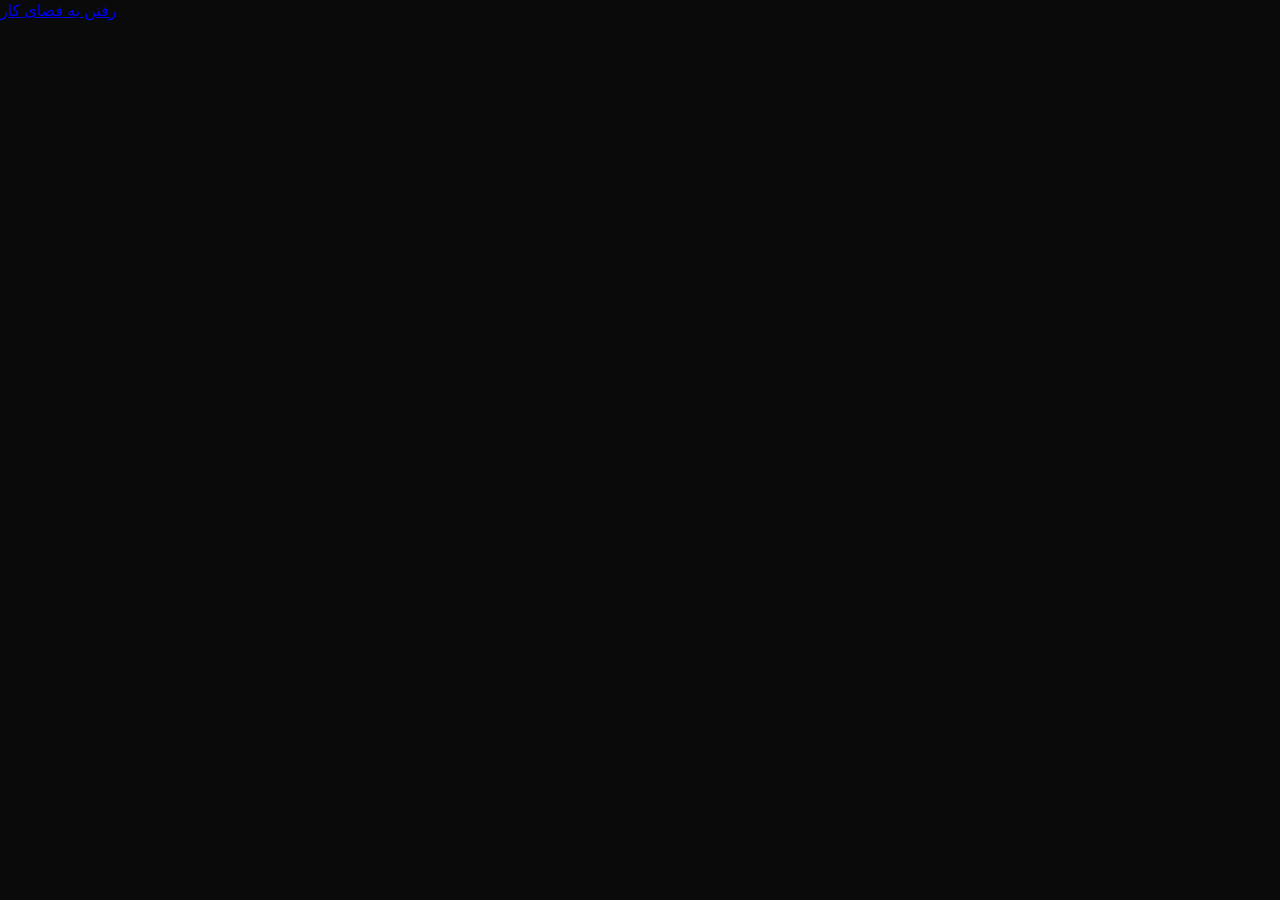
==== commit 3698b6d0: "Update index.html" ====
--- a/index.html
+++ b/index.html
@@ -13,65 +13,61 @@
   <link rel="stylesheet" href="style.css" />
 </head>
 <body>
+<div class="app-shell">
 
   <a class="skip-link" href="#workspace">رفتن به فضای کار</a>
 
-  <!-- ── Header ── -->
+  <!-- Header -->
   <header class="app-header">
     <div class="header-left">
-      <div class="brand" aria-label="Plan Space">
+      <a class="brand" href="#" aria-label="Plan Space">
         <img class="brand-logo"
              src="https://cdn.imgurl.ir/uploads/e9468_InShot_20260930_203439477.png"
-             alt="" width="32" height="32" />
+             alt="" width="28" height="28" />
         <span class="brand-name">Plan Space</span>
-      </div>
+      </a>
       <nav class="space-tabs" id="space-tabs" aria-label="اسپیس‌ها"></nav>
       <button type="button" class="icon-btn" id="btn-add-space" aria-label="اسپیس جدید">
         <i class="fa-solid fa-plus" aria-hidden="true"></i>
       </button>
     </div>
-
     <div class="header-right">
       <div class="search-wrap" id="search-wrap">
         <i class="fa-solid fa-magnifying-glass" aria-hidden="true"></i>
-        <input type="search" id="search-input"
-               placeholder="جستجو در اسپیس…"
-               autocomplete="off" aria-label="جستجو" />
+        <input type="search" id="search-input" placeholder="جستجو…" autocomplete="off" aria-label="جستجو" />
       </div>
-      <button type="button" class="icon-btn" id="btn-theme"      aria-label="تغییر تم">
+      <button type="button" class="icon-btn" id="btn-theme" aria-label="تم">
         <i class="fa-solid fa-moon" aria-hidden="true"></i>
       </button>
       <button type="button" class="icon-btn" id="btn-fullscreen" aria-label="تمام‌صفحه">
         <i class="fa-solid fa-expand" aria-hidden="true"></i>
       </button>
-      <button type="button" class="icon-btn" id="btn-export"     aria-label="خروجی JSON">
+      <button type="button" class="icon-btn" id="btn-export" aria-label="خروجی JSON">
         <i class="fa-solid fa-file-export" aria-hidden="true"></i>
       </button>
-      <button type="button" class="icon-btn" id="btn-import"     aria-label="ورود JSON">
+      <button type="button" class="icon-btn" id="btn-import" aria-label="ورود JSON">
         <i class="fa-solid fa-file-import" aria-hidden="true"></i>
       </button>
-      <button type="button" class="icon-btn header-more" id="btn-space-menu" aria-label="منوی اسپیس">
+      <button type="button" class="icon-btn always-show" id="btn-space-menu" aria-label="منوی اسپیس">
         <i class="fa-solid fa-ellipsis-vertical" aria-hidden="true"></i>
       </button>
     </div>
   </header>
 
-  <!-- ── Canvas ── -->
+  <!-- Canvas -->
   <main class="workspace" id="workspace">
     <div class="canvas-scroll" id="canvas-scroll">
       <div class="canvas" id="canvas">
         <div class="canvas-dots" aria-hidden="true"></div>
         <svg class="connections" id="connections" aria-hidden="true"></svg>
         <div class="boxes-layer" id="boxes-layer"></div>
-
         <div class="empty-state" id="empty-state" hidden>
           <div class="empty-inner">
             <i class="fa-solid fa-layer-group" aria-hidden="true"></i>
             <h2>فضای خالی</h2>
-            <p>اولین باکس را بساز تا نقشه‌ات شکل بگیرد.</p>
+            <p>اولین باکس رو بساز تا نقشه‌ات شکل بگیره.</p>
             <button type="button" class="btn-primary" id="btn-empty-add">
-              <i class="fa-solid fa-plus" aria-hidden="true"></i>
-              افزودن باکس
+              <i class="fa-solid fa-plus"></i> افزودن باکس
             </button>
           </div>
         </div>
@@ -79,15 +75,15 @@
     </div>
   </main>
 
-  <!-- ── Mobile toolbar ── -->
-  <nav class="mobile-toolbar" id="mobile-toolbar" aria-label="نوار ابزار موبایل">
-    <button type="button" class="icon-btn" id="mob-add"    aria-label="افزودن باکس">
+  <!-- Mobile toolbar -->
+  <nav class="mobile-toolbar" id="mobile-toolbar" aria-label="نوار موبایل">
+    <button type="button" class="icon-btn" id="mob-add" aria-label="افزودن باکس">
       <i class="fa-solid fa-plus" aria-hidden="true"></i>
     </button>
     <button type="button" class="icon-btn" id="mob-search" aria-label="جستجو">
       <i class="fa-solid fa-magnifying-glass" aria-hidden="true"></i>
     </button>
-    <button type="button" class="icon-btn" id="mob-theme"  aria-label="تم">
+    <button type="button" class="icon-btn" id="mob-theme" aria-label="تم">
       <i class="fa-solid fa-moon" aria-hidden="true"></i>
     </button>
     <button type="button" class="icon-btn" id="mob-export" aria-label="خروجی">
@@ -98,16 +94,19 @@
     </button>
   </nav>
 
-  <!-- ── FAB ── -->
-  <button type="button" class="fab" id="fab-add" aria-label="افزودن باکس">
-    <i class="fa-solid fa-plus" aria-hidden="true"></i>
-  </button>
+</div><!-- /.app-shell -->
 
-  <!-- ── Overlays ── -->
-  <div class="modal-root" id="modal-root" hidden></div>
-  <div class="toast-root" id="toast-root" aria-live="polite" aria-atomic="true"></div>
-  <input type="file" id="import-file" accept="application/json,.json" hidden />
+<!-- FAB outside shell so it's not clipped -->
+<button type="button" class="fab" id="fab-add" aria-label="افزودن باکس">
+  <i class="fa-solid fa-plus" aria-hidden="true"></i>
+</button>
 
-  <script src="script.js"></script>
+<!-- Overlays -->
+<div class="modal-root" id="modal-root" hidden></div>
+<div class="toast-root" id="toast-root" aria-live="polite" aria-atomic="true"></div>
+<input type="file" id="import-file" accept="application/json,.json" hidden />
+<input type="file" id="img-file"    accept="image/*" hidden />
+
+<script src="script.js"></script>
 </body>
 </html>
--- a/style.css
+++ b/style.css
@@ -0,0 +1,445 @@
+/* ═══════════════════════════════════════════
+   Plan Space — stylesheet
+   ═══════════════════════════════════════════ */
+
+/* ── Tokens ─────────────────────────────── */
+:root {
+  --bg:          #0a0a0a;
+  --bg-elev:     #121212;
+  --bg-elev-2:   #1a1a1a;
+  --surface:     #161616;
+  --border:      #2a2a2a;
+  --border-soft: #222;
+  --text:        #f2f2f2;
+  --text-muted:  #9a9a9a;
+  --text-faint:  #6a6a6a;
+
+  --header-h:   56px;
+  --mobile-bar: 60px;
+  --radius:     12px;
+  --radius-sm:  8px;
+  --shadow:     0 1px 0 rgba(255,255,255,.03);
+  --focus:      0 0 0 2px #0a0a0a, 0 0 0 4px #cfcfcf;
+
+  --z-bg:      0;
+  --z-conn:    1;
+  --z-boxes:   2;
+  --z-empty:   3;
+  --z-header:  40;
+  --z-toolbar: 45;
+  --z-modal:   60;
+  --z-toast:   80;
+
+  --font: "Inter", system-ui, sans-serif;
+  --mono: "JetBrains Mono", ui-monospace, monospace;
+
+  --p1:#F4B8C4; --p2:#F6C6A8; --p3:#F3DFA2; --p4:#B8D8C0; --p5:#B9DDD5;
+  --p6:#C9B8E8; --p7:#D5C7EA; --p8:#E8AFAF; --p9:#C5D6B7; --p10:#BFD7EA;
+}
+
+[data-theme="light"] {
+  --bg:          #f4f4f4;
+  --bg-elev:     #ffffff;
+  --bg-elev-2:   #f0f0f0;
+  --surface:     #ffffff;
+  --border:      #d8d8d8;
+  --border-soft: #e6e6e6;
+  --text:        #141414;
+  --text-muted:  #5a5a5a;
+  --text-faint:  #8a8a8a;
+  --shadow:      0 1px 2px rgba(0,0,0,.06);
+  --focus:       0 0 0 2px #fff, 0 0 0 4px #333;
+}
+
+/* ── Reset ───────────────────────────────── */
+*, *::before, *::after { box-sizing: border-box; }
+html, body { height: 100%; margin: 0; }
+html { background: var(--bg); }
+body {
+  font-family: var(--font);
+  background: var(--bg);
+  color: var(--text);
+  overflow: hidden;
+  -webkit-font-smoothing: antialiased;
+}
+button, input, textarea, select { font-family: inherit; color: inherit; }
+button { cursor: pointer; }
+
+/* ── Skip link ───────────────────────────── */
+.skip-link { position: absolute; left: -9999px; top: 0; }
+.skip-link:focus {
+  left: 8px; top: 8px; z-index: 100;
+  background: var(--surface); padding: 8px; border-radius: 6px;
+}
+
+/* ── Header ──────────────────────────────── */
+.app-header {
+  position: fixed; inset: 0 0 auto 0; height: var(--header-h);
+  z-index: var(--z-header);
+  display: flex; align-items: center; justify-content: space-between;
+  gap: 12px; padding: 0 14px;
+  background: var(--bg-elev);
+  border-bottom: 1px solid var(--border);
+}
+.header-left, .header-right {
+  display: flex; align-items: center; gap: 8px; min-width: 0;
+}
+.header-left { flex: 1; overflow: hidden; }
+
+.brand { display: flex; align-items: center; gap: 8px; flex-shrink: 0; }
+.brand-logo {
+  width: 30px; height: 30px; object-fit: contain; display: block;
+}
+.brand-name {
+  font-weight: 600; font-size: 15px; letter-spacing: -.02em; white-space: nowrap;
+}
+
+/* ── Space tabs ──────────────────────────── */
+.space-tabs {
+  display: flex; align-items: center; gap: 4px;
+  overflow-x: auto; scrollbar-width: none; min-width: 0;
+}
+.space-tabs::-webkit-scrollbar { display: none; }
+.space-tab {
+  border: 1px solid transparent; background: transparent;
+  color: var(--text-muted); padding: 6px 12px; border-radius: 999px;
+  font-size: 13px; white-space: nowrap; flex-shrink: 0;
+}
+.space-tab.is-active {
+  background: var(--bg-elev-2); color: var(--text); border-color: var(--border);
+}
+
+/* ── Icon button ─────────────────────────── */
+.icon-btn {
+  width: 34px; height: 34px; border-radius: 8px;
+  border: 1px solid transparent; background: transparent; color: var(--text-muted);
+  display: inline-flex; align-items: center; justify-content: center;
+  flex-shrink: 0;
+}
+.icon-btn:hover, .space-tab:hover { background: var(--bg-elev-2); color: var(--text); }
+.icon-btn:focus-visible,
+.btn-primary:focus-visible,
+.btn-ghost:focus-visible,
+.space-tab:focus-visible { outline: none; box-shadow: var(--focus); }
+.icon-btn:disabled { opacity: .4; cursor: not-allowed; }
+
+/* ── Search ──────────────────────────────── */
+.search-wrap {
+  display: flex; align-items: center; gap: 8px;
+  background: var(--bg); border: 1px solid var(--border);
+  border-radius: 8px; padding: 0 10px; min-width: 180px;
+}
+.search-wrap i { color: var(--text-faint); font-size: 12px; }
+.search-wrap input {
+  border: 0; background: transparent; outline: none;
+  width: 160px; height: 32px; font-size: 13px;
+}
+
+/* ── Workspace / Canvas ──────────────────── */
+.workspace {
+  position: fixed; top: var(--header-h); left: 0; right: 0; bottom: 0;
+  z-index: 1;
+}
+.canvas-scroll {
+  width: 100%; height: 100%; overflow: auto; overscroll-behavior: contain;
+}
+.canvas {
+  position: relative;
+  width: 4800px; height: 3200px;
+  min-width: 100%; min-height: 100%;
+}
+.canvas-dots {
+  position: absolute; inset: 0; z-index: var(--z-bg); pointer-events: none;
+  background-image: url("data:image/svg+xml,%3Csvg xmlns='http://www.w3.org/2000/svg' width='24' height='24'%3E%3Ccircle cx='1.2' cy='1.2' r='0.9' fill='%23333333'/%3E%3C/svg%3E");
+  opacity: .55;
+}
+[data-theme="light"] .canvas-dots {
+  background-image: url("data:image/svg+xml,%3Csvg xmlns='http://www.w3.org/2000/svg' width='24' height='24'%3E%3Ccircle cx='1.2' cy='1.2' r='0.9' fill='%23bdbdbd'/%3E%3C/svg%3E");
+}
+.connections {
+  position: absolute; inset: 0; width: 100%; height: 100%;
+  z-index: var(--z-conn); pointer-events: none; overflow: visible;
+}
+.boxes-layer { position: absolute; inset: 0; z-index: var(--z-boxes); }
+
+/* ── Empty state ─────────────────────────── */
+.empty-state {
+  position: absolute; left: 50%; top: 50%; transform: translate(-50%,-50%);
+  z-index: var(--z-empty); pointer-events: none;
+}
+.empty-inner {
+  pointer-events: auto; text-align: center; color: var(--text-muted);
+  padding: 28px 32px; border: 1px dashed var(--border); border-radius: 16px;
+  background: color-mix(in srgb, var(--bg-elev) 80%, transparent);
+}
+.empty-inner i { font-size: 22px; margin-bottom: 10px; display: block; }
+.empty-inner h2 { margin: 0 0 6px; font-size: 16px; color: var(--text); font-weight: 600; }
+.empty-inner p { margin: 0 0 14px; font-size: 13px; }
+
+/* ── Box ─────────────────────────────────── */
+.ps-box {
+  position: absolute;
+  background: var(--surface);
+  border: 1px solid var(--border);
+  border-radius: var(--radius);
+  box-shadow: var(--shadow);
+  display: flex; flex-direction: column;
+  min-width: 220px; min-height: 140px;
+  overflow: hidden;
+  transition: box-shadow .15s;
+}
+.ps-box.is-highlight { outline: 2px solid #cfcfcf; }
+
+.box-head {
+  display: flex; align-items: center; gap: 6px;
+  padding: 8px 8px 8px 10px;
+  border-bottom: 1px solid var(--border-soft);
+  cursor: grab; touch-action: none; user-select: none;
+  background: var(--bg-elev-2);
+}
+.box-head:active { cursor: grabbing; }
+
+.box-type {
+  font-size: 10px; letter-spacing: .06em; text-transform: uppercase;
+  color: var(--text-faint); font-family: var(--mono); flex-shrink: 0;
+}
+.box-title {
+  flex: 1; min-width: 0; border: 0; background: transparent;
+  font-size: 13px; font-weight: 600; outline: none;
+}
+.box-actions { display: flex; gap: 2px; flex-shrink: 0; }
+.box-actions .icon-btn { width: 26px; height: 26px; font-size: 11px; }
+
+.box-body { flex: 1; overflow: auto; padding: 10px; min-height: 0; }
+
+/* resize handle — bottom-left corner (logical end for RTL) */
+.resize-handle {
+  position: absolute; width: 18px; height: 18px; left: 2px; bottom: 2px;
+  cursor: nesw-resize; touch-action: none;
+}
+.resize-handle::after {
+  content: ""; position: absolute; left: 3px; bottom: 3px;
+  width: 8px; height: 8px;
+  border-left: 2px solid var(--text-faint);
+  border-bottom: 2px solid var(--text-faint);
+  border-radius: 0 0 0 2px;
+}
+
+/* ── Rich text ───────────────────────────── */
+.rt-toolbar {
+  display: none; gap: 2px; flex-wrap: wrap; padding: 6px 8px 0;
+}
+.ps-box:hover .rt-toolbar,
+.ps-box:focus-within .rt-toolbar { display: flex; }
+.rt-toolbar button {
+  width: 26px; height: 26px; border: 0; border-radius: 6px;
+  background: transparent; color: var(--text-muted); font-size: 11px;
+}
+.rt-toolbar button:hover { background: var(--bg-elev-2); color: var(--text); }
+.rt-editor {
+  min-height: 72px; outline: none; font-size: 13px; line-height: 1.55;
+}
+.rt-editor:empty::before { content: attr(data-placeholder); color: var(--text-faint); }
+.rt-editor h2 { font-size: 16px; margin: .4em 0; }
+.rt-editor h3 { font-size: 14px; margin: .35em 0; }
+.rt-editor blockquote {
+  margin: .4em 0; padding: 0 10px;
+  border-right: 2px solid var(--border); color: var(--text-muted);
+}
+.rt-editor a { color: inherit; text-decoration: underline; }
+
+/* ── Tasks ───────────────────────────────── */
+.task-row {
+  display: flex; align-items: center; gap: 8px; padding: 4px 0;
+}
+.task-row input[type="checkbox"] { accent-color: #888; flex-shrink: 0; }
+.task-row.is-done .task-text { text-decoration: line-through; color: var(--text-faint); }
+.task-text {
+  flex: 1; border: 0; background: transparent; outline: none; font-size: 13px;
+}
+.progress-wrap { margin-bottom: 8px; }
+.progress-meta {
+  display: flex; justify-content: space-between;
+  font-size: 11px; color: var(--text-muted); margin-bottom: 4px;
+}
+.progress-bar { height: 4px; background: var(--border); border-radius: 99px; overflow: hidden; }
+.progress-bar > span { display: block; height: 100%; background: #bdbdbd; transition: width .3s; }
+
+/* ── Link ────────────────────────────────── */
+.link-card { display: flex; flex-direction: column; gap: 8px; }
+.link-url {
+  font-family: var(--mono); font-size: 12px; color: var(--text-muted);
+  word-break: break-all; text-decoration: none;
+}
+.link-url:hover { text-decoration: underline; }
+
+/* ── Chart ───────────────────────────────── */
+.chart-svg { width: 100%; height: 100%; min-height: 140px; display: block; }
+.chart-desc { font-size: 12px; color: var(--text-muted); margin-bottom: 6px; }
+.chart-legend {
+  display: flex; flex-wrap: wrap; gap: 8px;
+  margin-top: 6px; font-size: 11px; color: var(--text-muted);
+}
+.legend-dot {
+  width: 8px; height: 8px; border-radius: 50%;
+  display: inline-block; margin-left: 4px; vertical-align: middle;
+}
+.chart-tooltip {
+  position: fixed; z-index: var(--z-toast); pointer-events: none;
+  background: var(--surface); border: 1px solid var(--border);
+  border-radius: 8px; padding: 6px 8px; font-size: 12px; display: none;
+}
+
+/* ── FAB & mobile toolbar ────────────────── */
+.fab {
+  position: fixed; right: 18px; bottom: 22px; z-index: var(--z-toolbar);
+  width: 48px; height: 48px; border-radius: 16px;
+  border: 1px solid var(--border); background: var(--surface); color: var(--text);
+  box-shadow: 0 2px 8px rgba(0,0,0,.4);
+}
+.mobile-toolbar {
+  display: none;
+  position: fixed; left: 0; right: 0; bottom: 0;
+  height: var(--mobile-bar); z-index: var(--z-toolbar);
+  background: var(--bg-elev); border-top: 1px solid var(--border);
+  justify-content: space-around; align-items: center;
+}
+
+/* ── Modal ───────────────────────────────── */
+.modal-root {
+  position: fixed; inset: 0; z-index: var(--z-modal);
+  background: rgba(0,0,0,.5);
+  display: flex; align-items: center; justify-content: center; padding: 16px;
+}
+.modal-root[hidden] { display: none !important; }
+
+.modal {
+  width: min(480px, 100%); max-height: min(86vh, 720px);
+  overflow-y: auto;
+  background: var(--surface); border: 1px solid var(--border);
+  border-radius: 14px; padding: 20px;
+  box-shadow: 0 8px 32px rgba(0,0,0,.5);
+}
+.modal h3 { margin: 0 0 14px; font-size: 16px; }
+.modal label {
+  display: block; font-size: 12px; color: var(--text-muted); margin: 10px 0 4px;
+}
+.modal input, .modal textarea, .modal select {
+  width: 100%; background: var(--bg); border: 1px solid var(--border);
+  border-radius: 8px; padding: 8px 10px; outline: none; font-size: 13px;
+}
+.modal input:focus, .modal textarea:focus, .modal select:focus {
+  border-color: var(--text-faint);
+}
+.modal textarea { min-height: 72px; resize: vertical; }
+.modal-actions {
+  display: flex; gap: 8px; justify-content: flex-end; margin-top: 16px; flex-wrap: wrap;
+}
+
+/* ── Buttons ─────────────────────────────── */
+.btn-primary, .btn-ghost, .btn-danger {
+  border-radius: 8px; padding: 8px 14px; font-size: 13px;
+  border: 1px solid var(--border); white-space: nowrap;
+}
+.btn-primary { background: var(--text); color: var(--bg); border-color: transparent; }
+.btn-primary:hover { opacity: .88; }
+.btn-ghost { background: transparent; color: var(--text); }
+.btn-ghost:hover { background: var(--bg-elev-2); }
+.btn-danger { background: transparent; color: #d8a0a0; border-color: #4a3030; }
+.btn-danger:hover { background: #2a1a1a; }
+
+/* ── Kind grid / data row ────────────────── */
+.kind-grid { display: grid; grid-template-columns: 1fr 1fr; gap: 8px; }
+.kind-card {
+  border: 1px solid var(--border); background: var(--bg);
+  border-radius: 10px; padding: 14px 12px;
+  text-align: center; color: var(--text-muted); font-size: 13px;
+}
+.kind-card:hover, .kind-card.is-on { border-color: #888; color: var(--text); }
+.data-row {
+  display: grid; grid-template-columns: 1fr 90px 32px; gap: 6px; margin-bottom: 6px;
+}
+.data-row input { font-size: 13px; }
+
+/* ── Toast ───────────────────────────────── */
+.toast-root {
+  position: fixed; top: calc(var(--header-h) + 10px); left: 50%;
+  transform: translateX(-50%); z-index: var(--z-toast);
+  display: flex; flex-direction: column; gap: 8px; pointer-events: none;
+}
+.toast {
+  pointer-events: auto;
+  background: var(--surface); border: 1px solid var(--border);
+  border-radius: 10px; padding: 8px 14px; font-size: 13px;
+  min-width: 160px; text-align: center;
+  animation: toast-in .2s ease;
+}
+@keyframes toast-in { from { opacity: 0; transform: translateY(-6px); } }
+
+/* ── Scrollbar ───────────────────────────── */
+::-webkit-scrollbar { width: 6px; height: 6px; }
+::-webkit-scrollbar-thumb { background: #3a3a3a; border-radius: 99px; }
+[data-theme="light"] ::-webkit-scrollbar-thumb { background: #c8c8c8; }
+
+/* ── Mobile breakpoint ───────────────────── */
+@media (max-width: 760px) {
+  .brand-logo { width: 26px; height: 26px; }
+  .brand-name { font-size: 14px; }
+  .search-wrap { display: none; }
+  .search-wrap.is-open {
+    display: flex; position: absolute;
+    left: 8px; right: 8px; top: 8px; z-index: 2;
+  }
+  .header-right .icon-btn:not(.header-more) { display: none; }
+  .workspace { bottom: var(--mobile-bar); }
+  .fab { display: none; }
+  .mobile-toolbar { display: flex; }
+}
+
+/* ══════════════════════════════════════════
+   404 terminal page
+   ══════════════════════════════════════════ */
+body.page-404 {
+  overflow: auto; min-height: 100vh;
+  background: #050505;
+  font-family: var(--mono);
+  color: #c8c8c8;
+}
+body.page-404::before {
+  content: ""; pointer-events: none; position: fixed; inset: 0;
+  background: repeating-linear-gradient(
+    to bottom, rgba(255,255,255,.015) 0 1px, transparent 1px 3px
+  );
+}
+.term-wrap {
+  min-height: 100vh; display: flex;
+  align-items: center; justify-content: center; padding: 24px;
+}
+.term-window {
+  width: min(640px, 100%);
+  border: 1px solid #2a2a2a; background: #0b0b0b; border-radius: 10px;
+}
+.term-bar {
+  display: flex; align-items: center; gap: 6px;
+  padding: 8px 12px; border-bottom: 1px solid #222; background: #101010;
+  border-radius: 10px 10px 0 0;
+}
+.term-dot { width: 8px; height: 8px; border-radius: 50%; background: #3a3a3a; }
+.term-title { margin-right: auto; font-size: 11px; color: #777; }
+.term-body { padding: 18px 16px 20px; font-size: 13px; line-height: 1.7; }
+.term-dim { color: #6f6f6f; }
+.term-path { color: #a8c4b0; }
+.term-err { color: #d0d0d0; font-weight: 600; letter-spacing: .04em; }
+.term-prompt { margin-top: 16px; }
+.term-cursor {
+  display: inline-block; width: 8px; height: 14px; background: #8a8a8a;
+  vertical-align: -2px; animation: blink 1s steps(1) infinite;
+}
+@keyframes blink { 50% { opacity: 0; } }
+.term-actions { display: flex; flex-wrap: wrap; gap: 8px; margin-top: 18px; }
+.term-cmd {
+  font-family: inherit; font-size: 12px; color: #c8c8c8;
+  background: #141414; border: 1px solid #2c2c2c; border-radius: 6px; padding: 8px 10px;
+}
+.term-cmd:hover { border-color: #555; }
+.term-cmd:focus-visible { outline: 2px solid #888; outline-offset: 2px; }
